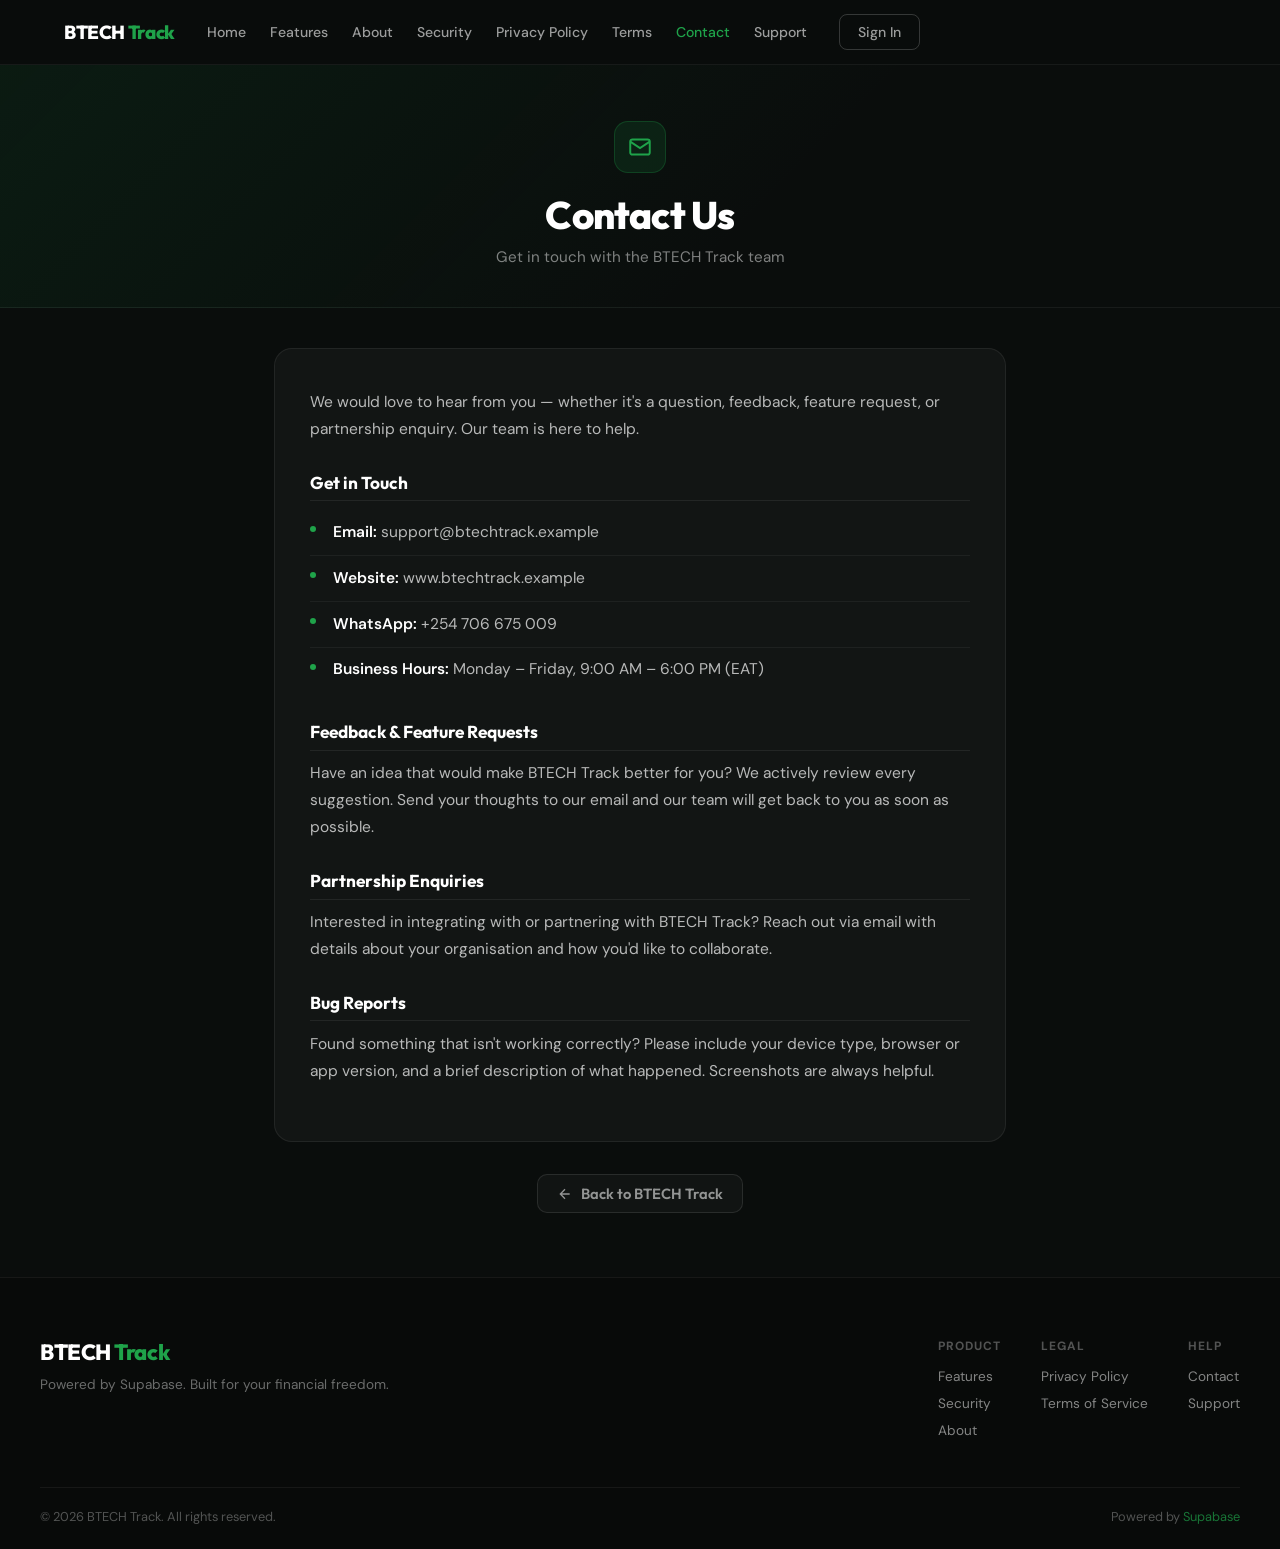
==== contact.html @ 87ce984b "Add files via upload" ====
<!DOCTYPE html>
<html lang="en">

<head>
    <meta charset="UTF-8">
    <meta name="viewport" content="width=device-width, initial-scale=1.0, viewport-fit=cover">
    <title>Contact Us — BTECH Track</title>
    <meta name="theme-color" content="#6C63FF">
    <link rel="icon" type="image/png"
        href="[data-uri]">
    <link
        href="https://fonts.googleapis.com/css2?family=Outfit:wght@300;400;500;600;700;800;900&family=DM+Mono:wght@400;500&family=DM+Sans:wght@300;400;500;600&display=swap"
        rel="stylesheet">
    <link rel="stylesheet" href="https://cdnjs.cloudflare.com/ajax/libs/font-awesome/6.5.1/css/all.min.css">
    <link rel="stylesheet" href="styles.css">
    <style>
        html,
        body {
            background: #0A0D0C !important;
            color: #fff;
            --bg: #0A0D0C;
            --bg-base: #0A0D0C;
            --surface: #111713;
            --surface-2: #161B18;
            --border: rgba(255, 255, 255, .08);
            --border-solid: rgba(255, 255, 255, .10);
            --text: #F0F4F2;
            --text-muted: rgba(255, 255, 255, .48);
            --text-subtle: rgba(255, 255, 255, .35);
        }

        .legal-page {
            min-height: 100vh;
            background: #0A0D0C;
            display: flex;
            flex-direction: column;
        }

        .lp-nav a.active {
            color: #1FA34A !important;
        }

        .legal-hero {
            background: linear-gradient(135deg, rgba(14, 122, 57, .13) 0%, rgba(10, 13, 12, 0) 60%);
            border-bottom: 1px solid rgba(255, 255, 255, .06);
            padding: 3.5rem 1.5rem 2.5rem;
            text-align: center;
        }

        .legal-hero-icon {
            width: 52px;
            height: 52px;
            background: rgba(31, 163, 74, .12);
            border: 1.5px solid rgba(31, 163, 74, .25);
            border-radius: 14px;
            display: flex;
            align-items: center;
            justify-content: center;
            margin: 0 auto 1.1rem;
            color: #1FA34A;
        }

        .legal-hero-icon svg {
            width: 26px;
            height: 26px;
        }

        .legal-hero h1 {
            font-family: 'Outfit', sans-serif;
            font-size: clamp(1.7rem, 4vw, 2.4rem);
            font-weight: 800;
            color: #fff;
            margin: 0 0 .5rem;
            letter-spacing: -.02em;
        }

        .legal-hero p {
            color: rgba(255, 255, 255, .48);
            font-family: 'DM Sans', sans-serif;
            font-size: .95rem;
            margin: 0;
        }

        .legal-body {
            flex: 1;
            max-width: 780px;
            margin: 0 auto;
            width: 100%;
            padding: 2.5rem 1.5rem 4rem;
        }

        .legal-card {
            background: rgba(255, 255, 255, .035);
            border: 1px solid rgba(255, 255, 255, .07);
            border-radius: 18px;
            padding: 2.5rem 2.2rem;
        }

        .legal-card p {
            font-family: 'DM Sans', sans-serif;
            font-size: .97rem;
            color: rgba(255, 255, 255, .7);
            line-height: 1.75;
            margin: 0 0 1rem;
        }

        .legal-card h3 {
            font-family: 'Outfit', sans-serif;
            font-size: 1.08rem;
            font-weight: 700;
            color: #fff;
            margin: 1.8rem 0 .6rem;
            padding-bottom: .45rem;
            border-bottom: 1px solid rgba(255, 255, 255, .07);
        }

        .legal-card h3:first-child {
            margin-top: 0;
        }

        .legal-card em {
            font-style: normal;
            color: rgba(255, 255, 255, .38);
            font-size: .88rem;
        }

        .legal-card ul.info-list {
            list-style: none;
            padding: 0;
            margin: 0 0 1rem;
        }

        .legal-card ul.info-list li {
            font-family: 'DM Sans', sans-serif;
            font-size: .97rem;
            color: rgba(255, 255, 255, .7);
            padding: .6rem 0 .6rem 1.4rem;
            border-bottom: 1px solid rgba(255, 255, 255, .05);
            position: relative;
            line-height: 1.65;
        }

        .legal-card ul.info-list li::before {
            content: '';
            position: absolute;
            left: 0;
            top: 1rem;
            width: 6px;
            height: 6px;
            background: #1FA34A;
            border-radius: 50%;
        }

        .legal-card ul.info-list li:last-child {
            border-bottom: none;
        }

        .legal-card strong {
            color: #fff;
            font-weight: 600;
        }

        .legal-back-bar {
            text-align: center;
            margin-top: 2rem;
        }

        .legal-back-btn {
            display: inline-flex;
            align-items: center;
            gap: .5rem;
            font-family: 'Outfit', sans-serif;
            font-weight: 600;
            font-size: .92rem;
            color: rgba(255, 255, 255, .55);
            text-decoration: none;
            border: 1px solid rgba(255, 255, 255, .10);
            border-radius: 10px;
            padding: .55rem 1.2rem;
            transition: all .2s;
            background: rgba(255, 255, 255, .03);
        }

        .legal-back-btn:hover {
            color: #fff;
            border-color: rgba(31, 163, 74, .4);
            background: rgba(31, 163, 74, .07);
        }

        .legal-back-btn svg {
            width: 16px;
            height: 16px;
        }

        .about-grid {
            display: grid;
            grid-template-columns: 1fr 1fr;
            gap: 1.2rem;
            margin-top: 1.5rem;
        }

        .about-stat {
            background: rgba(31, 163, 74, .07);
            border: 1px solid rgba(31, 163, 74, .18);
            border-radius: 12px;
            padding: 1.1rem 1.2rem;
        }

        .about-stat .num {
            font-family: 'Outfit', sans-serif;
            font-size: 1.6rem;
            font-weight: 800;
            color: #1FA34A;
        }

        .about-stat .lbl {
            font-family: 'DM Sans', sans-serif;
            font-size: .82rem;
            color: rgba(255, 255, 255, .5);
            margin-top: .2rem;
        }

        @media (max-width:600px) {
            .legal-card {
                padding: 1.6rem 1.1rem;
            }

            .legal-hero {
                padding: 2.5rem 1rem 1.8rem;
            }

            .about-grid {
                grid-template-columns: 1fr 1fr;
                gap: .8rem;
            }
        }
    </style>
</head>

<body class="legal-page" data-theme="dark">

    <nav class="lp-nav" id="lp-nav">
        <div class="lp-nav-inner">
            <a href="index.html" class="auth-text-logo lp-logo" style="text-decoration:none;">BTECH
                <span>Track</span></a>
            <div class="lp-nav-links" id="lp-nav-links">
                <a href="index.html">Home</a>
                <a href="index.html#lp-features">Features</a>
                <a href="about.html">About</a>
                <a href="security.html">Security</a>
                <a href="privacy-policy.html">Privacy Policy</a>
                <a href="terms.html">Terms</a>
                <a href="contact.html" class="active">Contact</a>
                <a href="support.html">Support</a>
                <a href="index.html" class="lp-btn-ghost"
                    style="text-decoration:none;display:inline-flex;align-items:center;margin-left:.5rem;">Sign In</a>
            </div>
            <button class="lp-hamburger" id="lp-hamburger" onclick="toggleLpMenu()" aria-label="Menu">
                <span></span><span></span><span></span>
            </button>
        </div>
        <div class="lp-mobile-menu" id="lp-mobile-menu">
            <a href="index.html" onclick="toggleLpMenu()">Home</a>
            <a href="index.html#lp-features" onclick="toggleLpMenu()">Features</a>
            <a href="about.html" onclick="toggleLpMenu()">About</a>
            <a href="security.html" onclick="toggleLpMenu()">Security</a>
            <a href="privacy-policy.html" onclick="toggleLpMenu()">Privacy Policy</a>
            <a href="terms.html" onclick="toggleLpMenu()">Terms</a>
            <a href="contact.html" class="active" onclick="toggleLpMenu()">Contact</a>
            <a href="support.html" onclick="toggleLpMenu()">Support</a>
            <div class="lp-mobile-menu-actions">
                <a href="index.html" class="lp-btn-green" style="text-decoration:none;text-align:center;">Sign In</a>
            </div>
        </div>
    </nav>

    <div class="legal-hero">
        <div class="legal-hero-icon"><svg viewBox="0 0 24 24" fill="none" stroke="currentColor" stroke-width="1.8">
                <rect x="3" y="5" width="18" height="14" rx="2" />
                <path d="M3 7l9 6 9-6" />
            </svg></div>
        <h1>Contact Us</h1>
        <p>Get in touch with the BTECH Track team</p>
    </div>

    <div class="legal-body">
        <div class="legal-card">
            <p>We would love to hear from you — whether it's a question, feedback, feature request, or partnership
                enquiry. Our team is here to help.</p>
            <h3>Get in Touch</h3>
            <ul class="info-list">
                <li><strong>Email:</strong> support@btechtrack.example</li>
                <li><strong>Website:</strong> www.btechtrack.example</li>
                <li><strong>WhatsApp:</strong> +254 706 675 009</li>
                <li><strong>Business Hours:</strong> Monday – Friday, 9:00 AM – 6:00 PM (EAT)</li>
            </ul>
            <h3>Feedback & Feature Requests</h3>
            <p>Have an idea that would make BTECH Track better for you? We actively review every suggestion. Send your
                thoughts to our email and our team will get back to you as soon as possible.</p>
            <h3>Partnership Enquiries</h3>
            <p>Interested in integrating with or partnering with BTECH Track? Reach out via email with details about
                your organisation and how you'd like to collaborate.</p>
            <h3>Bug Reports</h3>
            <p>Found something that isn't working correctly? Please include your device type, browser or app version,
                and a brief description of what happened. Screenshots are always helpful.</p>
        </div>
        <div class="legal-back-bar">
            <a href="index.html" class="legal-back-btn">
                <svg viewBox="0 0 24 24" fill="none" stroke="currentColor" stroke-width="2">
                    <path d="M19 12H5M12 19l-7-7 7-7" />
                </svg>
                Back to BTECH Track
            </a>
        </div>
    </div>

    <footer class="lp-footer">
        <div class="lp-footer-inner">
            <div class="lp-footer-brand">
                <span class="auth-text-logo">BTECH <span>Track</span></span>
                <p>Powered by Supabase. Built for your financial freedom.</p>
            </div>
            <div class="lp-footer-cols">
                <div class="lp-footer-col">
                    <div class="lp-footer-col-title">Product</div>
                    <a href="index.html#lp-features">Features</a>
                    <a href="security.html">Security</a>
                    <a href="about.html">About</a>
                </div>
                <div class="lp-footer-col">
                    <div class="lp-footer-col-title">Legal</div>
                    <a href="privacy-policy.html">Privacy Policy</a>
                    <a href="terms.html">Terms of Service</a>
                </div>
                <div class="lp-footer-col">
                    <div class="lp-footer-col-title">Help</div>
                    <a href="contact.html">Contact</a>
                    <a href="support.html">Support</a>
                </div>
            </div>
        </div>
        <div class="lp-footer-bottom">
            <span>&copy; 2026 BTECH Track. All rights reserved.</span>
            <span>Powered by <a href="https://supabase.com" target="_blank">Supabase</a></span>
        </div>
    </footer>

    <div id="lp-mini-modal"
        style="display:none;position:fixed;inset:0;z-index:9999;background:rgba(0,0,0,.7);backdrop-filter:blur(6px);align-items:center;justify-content:center;">
        <div
            style="background:#111713;border:1px solid rgba(255,255,255,.10);border-radius:18px;max-width:480px;width:90%;padding:2rem 1.8rem;position:relative;">
            <button onclick="closeMiniModal()"
                style="position:absolute;top:.9rem;right:.9rem;background:none;border:none;color:rgba(255,255,255,.5);cursor:pointer;font-size:1.4rem;"
                aria-label="Close">&times;</button>
            <h2 id="mm-title"
                style="font-family:Outfit,sans-serif;color:#fff;font-size:1.3rem;font-weight:700;margin:0 0 1rem;"></h2>
            <div id="mm-body"
                style="font-family:'DM Sans',sans-serif;color:rgba(255,255,255,.68);font-size:.95rem;line-height:1.7;">
            </div>
        </div>
    </div>
    <script>

        var MODAL_DATA = {
            contact: {
                title: "Contact Us",
                body: "<p>We would love to hear from you.</p><ul style='list-style:none;padding:0;margin:.5rem 0 0;'><li style='padding:.45rem 0;border-bottom:1px solid rgba(255,255,255,.06)'><strong style='color:#fff'>Email:</strong> support@btechtrack.example</li><li style='padding:.45rem 0;border-bottom:1px solid rgba(255,255,255,.06)'><strong style='color:#fff'>Website:</strong> www.btechtrack.example</li><li style='padding:.45rem 0'><strong style='color:#fff'>Hours:</strong> Mon – Fri, 9 AM – 6 PM (EAT)</li></ul>"
            },
            support: {
                title: "Support",
                body: "<p>Find answers below or email us for further help.</p><ul style='list-style:none;padding:0;margin:.5rem 0 0;'><li style='padding:.5rem 0;border-bottom:1px solid rgba(255,255,255,.06)'><strong style='color:#fff'>Password reset:</strong> Use “Forgot password?” on the sign-in screen.</li><li style='padding:.5rem 0;border-bottom:1px solid rgba(255,255,255,.06)'><strong style='color:#fff'>Sign-in issues:</strong> Check your email or try Google / Facebook / Apple.</li><li style='padding:.5rem 0;border-bottom:1px solid rgba(255,255,255,.06)'><strong style='color:#fff'>Sync issues:</strong> Ensure you have an internet connection.</li><li style='padding:.5rem 0'><strong style='color:#fff'>Bug reports &amp; features:</strong> Email us with device and browser details.</li></ul>"
            }
        };
        function openMiniModal(key) {
            var d = MODAL_DATA[key]; if (!d) return;
            document.getElementById("mm-title").textContent = d.title;
            document.getElementById("mm-body").innerHTML = d.body;
            var m = document.getElementById("lp-mini-modal");
            m.style.display = "flex";
            document.body.style.overflow = "hidden";
        }
        function closeMiniModal() {
            document.getElementById("lp-mini-modal").style.display = "none";
            document.body.style.overflow = "";
        }
        function openContactModal() { openMiniModal("contact"); }
        function openSupportModal() { openMiniModal("support"); }
        document.getElementById("lp-mini-modal").addEventListener("click", function (e) {
            if (e.target === this) closeMiniModal();
        });
        const nav = document.getElementById("lp-nav");
        if (nav) window.addEventListener("scroll", function () {
            nav.classList.toggle("scrolled", window.scrollY > 20);
        });
        function toggleLpMenu() {
            document.getElementById("lp-mobile-menu").classList.toggle("open");
            document.getElementById("lp-hamburger").classList.toggle("open");
        }
    </script>
</body>

</html>
---- styles.css ----
/* ══════════════════════════════════════════════════════════
       DESIGN TOKENS — BTECH Track Premium Fintech
    ══════════════════════════════════════════════════════════ */
:root {
  /* Brand */
  --primary: #6C63FF;
  --primary-dark: #4F46E5;
  --primary-light: #8B85FF;
  --accent-cyan: #06B6D4;
  --accent-green: #10B981;
  --accent-amber: #F59E0B;
  --accent-red: #EF4444;
  /* Semantic */
  --success: #10B981;
  --success-light: #D1FAE5;
  --danger: #EF4444;
  --danger-light: #FEE2E2;
  --warning: #F59E0B;
  --warning-light: #FEF3C7;
  --info: #06B6D4;
  --info-light: #CFFAFE;
  /* Surfaces */
  --bg: #F0F3FF;
  --surface: #FFFFFF;
  --surface-2: #F8FAFF;
  --border: rgba(108, 99, 255, .12);
  --border-solid: #E4E6F0;
  /* Text */
  --text: #0F172A;
  --text-muted: #64748B;
  --text-subtle: #94A3B8;
  /* Old compat vars */
  --navy: #1E293B;
  --blue: #6C63FF;
  --blue-light: #8B85FF;
  --blue-pale: #EEF0FF;
  --green-dark: #059669;
  --green-mid: #10B981;
  --green-light: #34D399;
  --maroon: #8B1A1A;
  --maroon-light: #A52020;
  --amber: #F59E0B;
  --amber-light: #FEF3C7;
  --gray-50: #F8FAFF;
  --gray-100: #EEF0F8;
  --gray-200: #E4E6F0;
  --gray-300: #CBD5E1;
  --gray-400: #94A3B8;
  --gray-500: #64748B;
  --gray-600: #475569;
  --gray-700: #334155;
  /* Radius */
  --r-sm: 8px;
  --r: 12px;
  --r-md: 16px;
  --r-lg: 20px;
  --r-xl: 24px;
  /* Legacy */
  --radius: 12px;
  --radius-lg: 16px;
  --radius-xl: 20px;
  /* Shadow */
  --shadow: 0 1px 3px rgba(108, 99, 255, .06), 0 4px 16px rgba(108, 99, 255, .06);
  --shadow-md: 0 4px 24px rgba(108, 99, 255, .1), 0 1px 4px rgba(108, 99, 255, .06);
  --shadow-lg: 0 12px 48px rgba(108, 99, 255, .14), 0 4px 12px rgba(108, 99, 255, .08);
  /* Sidebar */
  --sidebar-w: 240px;
  --sidebar-collapsed: 64px;
  --topbar-h: 60px;
}

[data-theme="dark"],
body[data-theme="dark"],
html[data-theme="dark"] body {
  --primary: #8B85FF;
  --primary-dark: #6C63FF;
  --primary-light: #A8A3FF;
  --bg: #080E1C;
  --surface: #0F1729;
  --surface-2: #111827;
  --border: rgba(139, 133, 255, .12);
  --border-solid: #1E293B;
  --text: #F1F5F9;
  --text-muted: #94A3B8;
  --text-subtle: #64748B;
  --navy: #E2E8F0;
  --blue-pale: #1A1F3D;
  --success-light: #052E16;
  --danger-light: #1C0A0A;
  --warning-light: #1C1000;
  --info-light: #0C1F2E;
  --gray-50: #0F1729;
  --gray-100: #1E293B;
  --gray-200: #1E293B;
  --shadow: 0 1px 3px rgba(0, 0, 0, .4), 0 4px 16px rgba(0, 0, 0, .3);
  --shadow-md: 0 4px 24px rgba(0, 0, 0, .4), 0 1px 4px rgba(0, 0, 0, .3);
  --shadow-lg: 0 12px 48px rgba(0, 0, 0, .5), 0 4px 12px rgba(0, 0, 0, .4);
}

/* ══════════════════════════════════════════════════════════
       RESET & BASE
    ══════════════════════════════════════════════════════════ */
*,
*::before,
*::after {
  margin: 0;
  padding: 0;
  box-sizing: border-box
}

html {
  scroll-behavior: smooth
}

body {
  font-family: 'DM Sans', sans-serif;
  background: var(--bg);
  color: var(--text);
  min-height: 100vh;
  transition: background .25s, color .25s;
  overflow-x: hidden;
  -webkit-font-smoothing: antialiased;
}

/* ══════════════════════════════════════════════════════════
       AUTH SCREEN — MINIMAL PREMIUM FINTECH REDESIGN
    ══════════════════════════════════════════════════════════ */

:root {
  --auth-bg: #0A0D0C;
  --auth-bg-2: #0E1210;
  --auth-border: rgba(255, 255, 255, .08);
  --auth-border-soft: rgba(255, 255, 255, .06);
  --auth-text: #F5F7F6;
  --auth-text-muted: #9CA3AF;
  --auth-text-subtle: #6B7280;
  --auth-green: #1FA34A;
  --auth-green-deep: #0E7A39;
  --auth-green-soft: rgba(31, 163, 74, .08);
}

/* ── Text logo ── */
.auth-text-logo {
  font-family: 'Outfit', sans-serif;
  font-size: 22px;
  font-weight: 800;
  letter-spacing: -.02em;
  color: #fff;
}

.auth-text-logo span {
  color: var(--auth-green);
}

/* ── Top navigation ── */
.auth-topnav {
  position: sticky;
  top: 0;
  left: 0;
  right: 0;
  display: flex;
  align-items: center;
  justify-content: space-between;
  padding: 22px 56px;
  z-index: 50;
  background: rgba(10, 13, 12, .78);
  backdrop-filter: blur(10px);
  -webkit-backdrop-filter: blur(10px);
  border-bottom: 1px solid var(--auth-border-soft);
}

.auth-topnav-links {
  display: flex;
  gap: 36px;
}

.auth-topnav-links a {
  font-size: 14px;
  font-weight: 500;
  color: var(--auth-text-muted);
  text-decoration: none;
  transition: color .2s;
}

.auth-topnav-links a:hover {
  color: var(--auth-text);
}

/* ── Desktop Auth Screen ── */
#auth-screen {
  display: flex;
  flex-direction: column;
  min-height: 100vh;
  background: var(--auth-bg);
  position: relative;
}

.auth-screen-body {
  display: flex;
  flex: 1;
  position: relative;
}

#auth-screen::before {
  content: '';
  position: absolute;
  inset: 0;
  background: radial-gradient(ellipse 700px 500px at 12% 50%, rgba(31, 163, 74, .07) 0%, transparent 60%);
  pointer-events: none;
}

/* ── Auth Left Panel ── */
.auth-left {
  flex: 1;
  display: flex;
  flex-direction: column;
  justify-content: center;
  padding: 56px 64px 60px;
  position: relative;
  z-index: 1;
  max-width: 680px;
}

.auth-headline {
  font-family: 'Outfit', sans-serif;
  font-size: 44px;
  font-weight: 800;
  color: #fff;
  line-height: 1.18;
  letter-spacing: -.025em;
  margin-bottom: 18px;
  animation: authCardIn .6s cubic-bezier(.2, .8, .2, 1);
}

.auth-headline .highlight {
  color: var(--auth-green);
}

.auth-sub {
  font-size: 15.5px;
  color: var(--auth-text-muted);
  line-height: 1.75;
  max-width: 440px;
  margin-bottom: 36px;
  animation: authCardIn .6s cubic-bezier(.2, .8, .2, 1) .05s both;
}

/* Feature cards grid */
.auth-feature-cards {
  display: grid;
  grid-template-columns: repeat(3, 1fr);
  gap: 10px;
  max-width: 520px;
  margin-bottom: 36px;
  animation: authCardIn .6s cubic-bezier(.2, .8, .2, 1) .1s both;
}

.auth-fc {
  background: transparent;
  border: 1px solid var(--auth-border-soft);
  border-radius: 14px;
  padding: 16px 14px;
  transition: border-color .2s, background .2s;
}

.auth-fc:hover {
  border-color: rgba(31, 163, 74, .25);
  background: var(--auth-green-soft);
}

.auth-fc-icon {
  width: 28px;
  height: 28px;
  margin-bottom: 10px;
  color: var(--auth-green);
}

.auth-fc-icon svg {
  width: 100%;
  height: 100%;
}

.auth-fc-label {
  font-size: 12.5px;
  font-weight: 600;
  color: rgba(255, 255, 255, .75);
  line-height: 1.3;
}

/* Simple line chart */
.auth-graph-wrap {
  max-width: 460px;
  border-top: 1px solid var(--auth-border-soft);
  padding-top: 22px;
}

.auth-graph-label {
  font-size: 11px;
  font-weight: 600;
  color: var(--auth-text-subtle);
  letter-spacing: .07em;
  text-transform: uppercase;
  margin-bottom: 10px;
}

.auth-graph-svg {
  width: 100%;
  overflow: visible;
}

.auth-graph-line {
  fill: none;
  stroke: var(--auth-green);
  stroke-width: 2;
  stroke-linecap: round;
  stroke-linejoin: round;
  stroke-dasharray: 600;
  stroke-dashoffset: 600;
  animation: drawLine 1.8s cubic-bezier(.4, 0, .2, 1) .3s forwards;
}

.auth-graph-dot {
  opacity: 0;
  animation: fadeInDot .4s ease 1.9s forwards;
}

@keyframes drawLine {
  to {
    stroke-dashoffset: 0;
  }
}

@keyframes fadeInDot {
  to {
    opacity: 1;
  }
}

/* Footer */
.auth-left-footer {
  display: flex;
  align-items: center;
  justify-content: space-between;
  font-size: 12.5px;
  color: var(--auth-text-subtle);
  margin-top: 28px;
  padding-top: 20px;
  border-top: 1px solid var(--auth-border-soft);
}

.auth-left-footer-links {
  display: flex;
  gap: 22px;
}

.auth-left-footer-links a {
  color: var(--auth-text-subtle);
  text-decoration: none;
  transition: color .2s;
}

.auth-left-footer-links a:hover {
  color: var(--auth-text-muted);
}

/* ── Auth Right Panel ── */
.auth-right {
  width: 460px;
  display: flex;
  align-items: center;
  justify-content: center;
  padding: 32px 44px;
  position: relative;
  z-index: 1;
  background: var(--auth-bg-2);
  border-left: 1px solid var(--auth-border-soft);
}

.auth-card {
  width: 100%;
  background: rgba(255, 255, 255, .025);
  border: 1px solid var(--auth-border-soft);
  border-radius: 24px;
  padding: 36px;
  box-shadow: 0 24px 60px rgba(0, 0, 0, .35);
  animation: authCardIn .5s cubic-bezier(.2, .8, .2, 1);
}

@keyframes authCardIn {
  from {
    opacity: 0;
    transform: translateY(12px);
  }

  to {
    opacity: 1;
    transform: translateY(0);
  }
}

.btn-primary {
  width: 100%;
  padding: 14px;
  background: var(--auth-green);
  color: #fff;
  border: none;
  border-radius: 13px;
  font-size: 15px;
  font-weight: 700;
  cursor: pointer;
  font-family: 'Outfit', sans-serif;
  letter-spacing: .01em;
  transition: filter .2s, transform .15s, box-shadow .2s;
  box-shadow: 0 8px 22px rgba(31, 163, 74, .28);
}

.btn-primary:hover {
  filter: brightness(1.08);
  box-shadow: 0 10px 26px rgba(31, 163, 74, .38);
}

.btn-primary:active {
  transform: scale(.99);
}

.btn-primary:disabled {
  opacity: .6;
  cursor: not-allowed;
  transform: none;
}

.auth-card-title {
  font-family: 'Outfit', sans-serif;
  font-size: 25px;
  font-weight: 700;
  color: #fff;
  margin-bottom: 5px;
  letter-spacing: -.01em;
}

.auth-card-sub {
  font-size: 14px;
  color: var(--auth-text-muted);
  margin-bottom: 26px;
}

.auth-tabs {
  display: flex;
  gap: 4px;
  background: rgba(255, 255, 255, .04);
  border: 1px solid var(--auth-border-soft);
  border-radius: 12px;
  padding: 4px;
  margin-bottom: 24px;
}

.auth-tab {
  flex: 1;
  padding: 9px;
  border: none;
  border-radius: 9px;
  font-size: 13.5px;
  font-weight: 600;
  cursor: pointer;
  background: transparent;
  color: var(--auth-text-muted);
  font-family: 'DM Sans', sans-serif;
  transition: all .2s;
}

.auth-tab.active {
  background: var(--auth-green);
  color: #fff;
}

.auth-panel {
  display: none;
}

.auth-panel.show {
  display: block;
}

.form-group {
  margin-bottom: 15px;
  position: relative;
}

.form-group label {
  display: block;
  font-size: 12px;
  font-weight: 600;
  color: var(--auth-text-muted);
  margin-bottom: 7px;
  text-transform: uppercase;
  letter-spacing: .06em;
}

.form-group input,
.form-group select {
  width: 100%;
  padding: 12px 16px;
  background: rgba(255, 255, 255, .03);
  border: 1.5px solid var(--auth-border);
  border-radius: 12px;
  font-size: 14px;
  color: #fff;
  font-family: 'DM Sans', sans-serif;
  transition: border-color .2s, background .2s, box-shadow .2s;
  outline: none;
  box-sizing: border-box;
}

.form-group input::placeholder {
  color: var(--auth-text-subtle);
}

.form-group input:focus,
.form-group select:focus {
  border-color: var(--auth-green);
  background: rgba(31, 163, 74, .05);
  box-shadow: 0 0 0 3px rgba(31, 163, 74, .1);
}

.form-group select option {
  background: #10140F;
  color: #fff;
}

/* Password toggle */
.form-group .pw-wrap {
  position: relative;
}

.form-group .pw-wrap input {
  padding-right: 44px;
}

.pw-toggle {
  position: absolute;
  right: 14px;
  top: 50%;
  transform: translateY(-50%);
  background: none;
  border: none;
  color: var(--auth-text-subtle);
  cursor: pointer;
  font-size: 16px;
  transition: color .2s;
  padding: 0;
  display: flex;
  align-items: center;
  width: 19px;
  height: 19px;
}

.pw-toggle svg {
  width: 100%;
  height: 100%;
}

.pw-toggle:hover {
  color: var(--auth-text-muted);
}

/* Remember me / forgot row */
.auth-row {
  display: flex;
  align-items: center;
  justify-content: space-between;
  margin-bottom: 20px;
  margin-top: -2px;
}

.auth-remember {
  display: flex;
  align-items: center;
  gap: 7px;
  font-size: 13px;
  color: var(--auth-text-muted);
  cursor: pointer;
}

.auth-remember input[type="checkbox"] {
  width: 16px;
  height: 16px;
  accent-color: var(--auth-green);
  cursor: pointer;
}

.auth-forgot {
  font-size: 13px;
  color: var(--auth-green);
  cursor: pointer;
  font-weight: 500;
  transition: opacity .2s;
  background: none;
  border: none;
  padding: 0;
  font-family: inherit;
}

.auth-forgot:hover {
  opacity: .8;
}

/* OAuth divider */
.auth-divider {
  text-align: center;
  color: var(--auth-text-subtle);
  font-size: 11.5px;
  font-weight: 600;
  letter-spacing: .06em;
  margin: 20px 0;
  position: relative;
}

.auth-divider::before,
.auth-divider::after {
  content: '';
  position: absolute;
  top: 50%;
  width: 38%;
  height: 1px;
  background: var(--auth-border-soft);
}

.auth-divider::before {
  left: 0;
}

.auth-divider::after {
  right: 0;
}

/* OAuth buttons */
.auth-oauth-row {
  display: flex;
  gap: 10px;
  margin-bottom: 6px;
}

.auth-oauth-btn {
  flex: 1;
  display: flex;
  align-items: center;
  justify-content: center;
  gap: 7px;
  padding: 11px 8px;
  background: rgba(255, 255, 255, .03);
  border: 1.5px solid var(--auth-border);
  border-radius: 12px;
  font-size: 13px;
  font-weight: 600;
  color: rgba(255, 255, 255, .8);
  cursor: pointer;
  font-family: 'DM Sans', sans-serif;
  transition: border-color .2s, background .2s;
}

.auth-oauth-btn:hover {
  background: rgba(255, 255, 255, .06);
  border-color: rgba(255, 255, 255, .16);
}

.auth-oauth-btn svg {
  width: 18px;
  height: 18px;
  flex-shrink: 0;
}

/* Trust badges */
.auth-trust {
  display: flex;
  align-items: center;
  justify-content: center;
  gap: 16px;
  margin-top: 22px;
  padding-top: 20px;
  border-top: 1px solid var(--auth-border-soft);
}

.auth-trust-item {
  display: flex;
  align-items: center;
  gap: 5px;
  font-size: 11px;
  color: var(--auth-text-subtle);
  font-weight: 500;
}

.auth-trust-item svg {
  width: 13px;
  height: 13px;
}

.auth-switch {
  text-align: center;
  margin-top: 18px;
  font-size: 13.5px;
  color: var(--auth-text-muted);
}

.auth-switch a {
  color: var(--auth-green);
  cursor: pointer;
  font-weight: 600;
  text-decoration: none;
}

.auth-switch a:hover {
  opacity: .85;
}

@media (max-width: 1024px) {

  .auth-left,
  .auth-topnav {
    display: none;
  }

  .auth-right {
    width: 100%;
    border-left: none;
    padding: 24px 20px;
  }

  .auth-card {
    max-width: 440px;
    margin: 0 auto;
  }
}

/* ── Dashboard preview card ── */
.auth-dash-preview {
  max-width: 460px;
  border: 1px solid var(--auth-border-soft);
  border-radius: 16px;
  padding: 18px 20px 16px;
  background: rgba(255, 255, 255, .015);
  animation: authCardIn .6s cubic-bezier(.2, .8, .2, 1) .15s both;
  transition: border-color .25s ease;
}

.auth-dash-preview:hover {
  border-color: rgba(31, 163, 74, .2);
}

.auth-dash-head {
  display: flex;
  align-items: center;
  justify-content: space-between;
  margin-bottom: 14px;
}

.auth-dash-label {
  font-size: 11px;
  font-weight: 600;
  color: var(--auth-text-subtle);
  letter-spacing: .07em;
  text-transform: uppercase;
}

.auth-dash-live {
  display: flex;
  align-items: center;
  gap: 5px;
  font-size: 11px;
  font-weight: 600;
  color: var(--auth-green);
}

.auth-dash-live-dot {
  width: 6px;
  height: 6px;
  border-radius: 50%;
  background: var(--auth-green);
  animation: dashPulse 1.8s ease infinite;
}

@keyframes dashPulse {

  0%,
  100% {
    opacity: 1;
  }

  50% {
    opacity: .35;
  }
}

.auth-dash-stats {
  display: grid;
  grid-template-columns: repeat(3, 1fr);
  gap: 8px;
  margin-bottom: 16px;
}

.auth-dash-stat {
  display: flex;
  flex-direction: column;
  gap: 4px;
  padding: 10px 12px;
  background: rgba(255, 255, 255, .025);
  border: 1px solid var(--auth-border-soft);
  border-radius: 10px;
}

.auth-dash-stat-label {
  font-size: 10.5px;
  color: var(--auth-text-subtle);
  font-weight: 500;
}

.auth-dash-stat-value {
  font-family: 'Inter', sans-serif;
  font-variant-numeric: tabular-nums;
  font-feature-settings: 'tnum' 1, 'zero' 0;
  font-size: 13px;
  font-weight: 500;
  color: #fff;
}

.auth-dash-stat-value.up {
  color: #4ade80;
}

.auth-dash-stat-value.down {
  color: #f87171;
}

.auth-dash-row {
  display: grid;
  grid-template-columns: 1fr 1fr;
  gap: 14px;
  margin-bottom: 16px;
}

.auth-dash-progress-top {
  display: flex;
  justify-content: space-between;
  font-size: 11.5px;
  color: var(--auth-text-muted);
  margin-bottom: 6px;
}

.auth-dash-bar {
  height: 6px;
  border-radius: 4px;
  background: rgba(255, 255, 255, .06);
  overflow: hidden;
}

.auth-dash-bar-fill {
  height: 100%;
  border-radius: 4px;
  background: var(--auth-green);
}

.auth-dash-bar-fill.alt {
  background: #3B82F6;
}

.auth-dash-preview .auth-graph-wrap {
  border-top: 1px solid var(--auth-border-soft);
  padding-top: 12px;
  max-width: none;
}

/* ── Info pages modal ── */
.info-modal-overlay {
  position: fixed;
  inset: 0;
  z-index: 9500;
  background: rgba(0, 0, 0, .6);
  display: none;
  align-items: center;
  justify-content: center;
  padding: 24px;
  opacity: 0;
  transition: opacity .2s ease;
}

.info-modal-overlay.show {
  display: flex;
  opacity: 1;
}

.info-modal {
  width: 100%;
  max-width: 640px;
  max-height: 82vh;
  background: var(--auth-bg-2);
  border: 1px solid var(--auth-border);
  border-radius: 20px;
  display: flex;
  flex-direction: column;
  overflow: hidden;
  transform: translateY(10px);
  transition: transform .25s ease;
}

.info-modal-overlay.show .info-modal {
  transform: translateY(0);
}

.info-modal-head {
  display: flex;
  align-items: center;
  justify-content: space-between;
  padding: 20px 24px;
  border-bottom: 1px solid var(--auth-border-soft);
  flex-shrink: 0;
}

.info-modal-close {
  width: 32px;
  height: 32px;
  border-radius: 9px;
  background: rgba(255, 255, 255, .04);
  border: 1px solid var(--auth-border-soft);
  color: var(--auth-text-muted);
  display: flex;
  align-items: center;
  justify-content: center;
  cursor: pointer;
  transition: background .2s, color .2s;
}

.info-modal-close svg {
  width: 16px;
  height: 16px;
}

.info-modal-close:hover {
  background: rgba(255, 255, 255, .08);
  color: #fff;
}

.info-modal-body {
  padding: 24px 28px 32px;
  overflow-y: auto;
}

.info-modal-title {
  font-family: 'Outfit', sans-serif;
  font-size: 24px;
  font-weight: 800;
  color: #fff;
  margin-bottom: 16px;
}

.info-modal-content {
  font-size: 14.5px;
  line-height: 1.75;
  color: var(--auth-text-muted);
}

.info-modal-content h3 {
  font-family: 'Outfit', sans-serif;
  font-size: 16px;
  font-weight: 700;
  color: #fff;
  margin: 20px 0 8px;
}

.info-modal-content h3:first-child {
  margin-top: 0;
}

.info-modal-content p {
  margin-bottom: 12px;
}

.info-modal-content .info-list {
  list-style: none;
  display: flex;
  flex-direction: column;
  gap: 10px;
  margin-bottom: 12px;
}

.info-modal-content .info-list li {
  padding-left: 18px;
  position: relative;
}

.info-modal-content .info-list li::before {
  content: '';
  position: absolute;
  left: 0;
  top: 8px;
  width: 5px;
  height: 5px;
  border-radius: 50%;
  background: var(--auth-green);
}

.info-modal-content strong {
  color: #fff;
  font-weight: 600;
}

@media (max-width: 600px) {
  .info-modal {
    max-height: 88vh;
    border-radius: 16px;
  }

  .info-modal-body {
    padding: 20px 20px 28px;
  }

  .info-modal-title {
    font-size: 21px;
  }
}

/* ── Splash screen (mobile) ── */
#splash-screen {
  display: none;
  position: fixed;
  inset: 0;
  z-index: 9999;
  background: var(--auth-bg);
  align-items: center;
  justify-content: center;
  transition: opacity .4s ease;
  overflow: hidden;
}

#splash-screen.splash-exit {
  opacity: 0;
}

@media (max-width: 1024px) {
  #splash-screen {
    display: flex;
  }
}

.splash-glow {
  position: absolute;
  width: 420px;
  height: 420px;
  border-radius: 50%;
  background: radial-gradient(circle, rgba(31, 163, 74, .14) 0%, transparent 68%);
  pointer-events: none;
}

.splash-logo-wrap {
  display: flex;
  flex-direction: column;
  align-items: center;
  gap: 22px;
  position: relative;
  z-index: 1;
}

.splash-mark {
  width: 48px;
  height: 48px;
  animation: splashFade .5s ease;
}

.splash-mark svg {
  width: 100%;
  height: 100%;
}

.splash-logo {
  font-size: 26px;
  animation: splashFade .6s ease .08s both;
}

@keyframes splashFade {
  from {
    opacity: 0;
    transform: translateY(8px);
  }

  to {
    opacity: 1;
    transform: translateY(0);
  }
}

.splash-ring {
  width: 32px;
  height: 32px;
  margin-top: 6px;
  animation: splashFade .6s ease .16s both;
}

.splash-ring svg {
  width: 100%;
  height: 100%;
  transform: rotate(-90deg);
}

.splash-ring-arc {
  stroke-dasharray: 163;
  stroke-dashoffset: 163;
  animation: splashRing 1.8s ease-in-out infinite;
}

@keyframes splashRing {
  0% {
    stroke-dashoffset: 163;
  }

  50% {
    stroke-dashoffset: 40;
  }

  100% {
    stroke-dashoffset: 163;
  }
}

/* ══════════════════════════════════════════════════════════
       MOBILE ONBOARDING — MINIMAL PREMIUM
    ══════════════════════════════════════════════════════════ */

#mobile-onboarding {
  display: none;
  position: fixed;
  inset: 0;
  z-index: 9000;
  background: var(--auth-bg);
  overflow: hidden;
}

.mob-slide {
  position: absolute;
  inset: 0;
  display: flex;
  flex-direction: column;
  opacity: 0;
  transform: translateX(40px);
  transition: opacity .4s ease, transform .4s ease;
  overflow-y: auto;
}

.mob-slide.active {
  opacity: 1;
  transform: translateX(0);
}

.mob-topbar {
  padding: 32px 28px 0;
  flex-shrink: 0;
}

.mob-hero {
  flex-shrink: 0;
  display: flex;
  align-items: center;
  justify-content: center;
  padding: 28px 28px 8px;
  min-height: 38vh;
  position: relative;
}

.mob-illustration {
  width: 220px;
  height: 190px;
  animation: illoIn .55s cubic-bezier(.2, .8, .2, 1) .05s both;
}

.mob-illustration svg {
  width: 100%;
  height: 100%;
}

@keyframes illoIn {
  from {
    opacity: 0;
    transform: scale(.92) translateY(6px);
  }

  to {
    opacity: 1;
    transform: scale(1) translateY(0);
  }
}

.mob-body {
  flex: 1;
  padding: 12px 28px 36px;
  display: flex;
  flex-direction: column;
}

.mob-title {
  font-family: 'Outfit', sans-serif;
  font-size: 32px;
  font-weight: 800;
  color: #fff;
  line-height: 1.2;
  letter-spacing: -.02em;
  margin-bottom: 14px;
  animation: bodyIn .5s ease .1s both;
}

.mob-title span {
  color: var(--auth-green);
}

.mob-desc {
  font-size: 16px;
  color: var(--auth-text-muted);
  line-height: 1.65;
  margin-bottom: 30px;
  animation: bodyIn .5s ease .16s both;
}

@keyframes bodyIn {
  from {
    opacity: 0;
    transform: translateY(10px);
  }

  to {
    opacity: 1;
    transform: translateY(0);
  }
}

.mob-list {
  display: flex;
  flex-direction: column;
  gap: 4px;
  margin-bottom: 30px;
  animation: bodyIn .5s ease .16s both;
}

.mob-list-row {
  display: flex;
  align-items: center;
  gap: 16px;
  padding: 14px 0;
  border-bottom: 1px solid var(--auth-border-soft);
  transition: padding-left .2s ease;
}

.mob-list-row:last-child {
  border-bottom: none;
}

.mob-list-icon {
  width: 42px;
  height: 42px;
  background: var(--auth-green-soft);
  border: 1px solid rgba(31, 163, 74, .18);
  border-radius: 12px;
  display: flex;
  align-items: center;
  justify-content: center;
  color: var(--auth-green);
  flex-shrink: 0;
  transition: transform .2s ease;
}

.mob-list-icon svg {
  width: 20px;
  height: 20px;
}

.mob-list-text {
  font-size: 16px;
  font-weight: 600;
  color: #fff;
}

.mob-cta-btn {
  width: 100%;
  padding: 17px;
  background: var(--auth-green);
  color: #fff;
  border: none;
  border-radius: 16px;
  font-size: 16px;
  font-weight: 700;
  cursor: pointer;
  font-family: 'Outfit', sans-serif;
  letter-spacing: .01em;
  transition: filter .2s, transform .15s;
  margin-top: auto;
}

.mob-cta-btn:hover {
  filter: brightness(1.08);
}

.mob-cta-btn:active {
  transform: scale(.985);
}

.mob-dots {
  display: flex;
  gap: 8px;
  justify-content: center;
  margin: 22px 0 0;
}

.mob-dot {
  width: 8px;
  height: 8px;
  border-radius: 50%;
  background: rgba(255, 255, 255, .18);
  transition: all .3s;
}

.mob-dot.active {
  width: 26px;
  border-radius: 4px;
  background: var(--auth-green);
}

/* Mobile auth card */
.mob-auth-screen {
  position: fixed;
  inset: 0;
  z-index: 8500;
  background: var(--auth-bg);
  overflow-y: auto;
  display: none;
}

.mob-auth-screen.active {
  display: block;
}

.mob-auth-top {
  padding: 36px 24px 8px;
}

.mob-auth-body {
  padding: 28px 24px 40px;
}

.mob-auth-title {
  font-family: 'Outfit', sans-serif;
  font-size: 28px;
  font-weight: 800;
  color: #fff;
  margin-bottom: 6px;
}

.mob-auth-sub {
  font-size: 15px;
  color: var(--auth-text-muted);
  margin-bottom: 28px;
}

/* Larger mobile form fields */
@media (max-width: 1024px) {
  .mob-auth-screen .form-group label {
    font-size: 13px;
  }

  .mob-auth-screen .form-group input,
  .mob-auth-screen .form-group select {
    padding: 15px 16px;
    font-size: 16px;
    border-radius: 14px;
  }

  .mob-auth-screen .btn-primary {
    padding: 17px;
    font-size: 16px;
    border-radius: 16px;
  }

  .mob-auth-screen .auth-oauth-btn {
    padding: 14px 8px;
    border-radius: 14px;
    font-size: 14px;
  }

  .mob-auth-screen .auth-tabs {
    padding: 5px;
    border-radius: 14px;
  }

  .mob-auth-screen .auth-tab {
    padding: 12px;
    border-radius: 11px;
    font-size: 14.5px;
  }

  .mob-auth-screen .auth-switch {
    font-size: 15px;
    margin-top: 24px;
  }

  .mob-auth-screen .auth-row {
    margin-bottom: 24px;
  }

  .mob-auth-screen .auth-remember {
    font-size: 14px;
  }

  .mob-auth-screen .auth-forgot {
    font-size: 14px;
  }
}


/* ══════════════════════════════════════════════════════════
       APP LAYOUT — SIDEBAR + TOPBAR
    ══════════════════════════════════════════════════════════ */
#app-screen {
  display: none;
  min-height: 100vh;
}

/* SIDEBAR */
.sidebar {
  width: var(--sidebar-w);
  height: 100vh;
  background: var(--surface);
  border-right: 1px solid var(--border-solid);
  position: fixed;
  left: 0;
  top: 0;
  z-index: 300;
  display: flex;
  flex-direction: column;
  transition: width .25s cubic-bezier(.4, 0, .2, 1), transform .25s;
  overflow: hidden;
  box-shadow: var(--shadow);
}

.sidebar.collapsed {
  width: var(--sidebar-collapsed)
}

.sidebar-header {
  height: var(--topbar-h);
  display: flex;
  align-items: center;
  padding: 0 16px;
  gap: 10px;
  border-bottom: 1px solid var(--border-solid);
  flex-shrink: 0;
}

.sidebar-logo-icon {
  width: 36px;
  height: 36px;
  background: linear-gradient(135deg, #6C63FF, #06B6D4);
  border-radius: 10px;
  display: flex;
  align-items: center;
  justify-content: center;
  font-size: 18px;
  flex-shrink: 0;
  box-shadow: 0 4px 12px rgba(108, 99, 255, .35);
}

.sidebar-logo-text {
  font-family: 'Syne', sans-serif;
  font-size: 17px;
  font-weight: 800;
  color: var(--text);
  white-space: nowrap;
  letter-spacing: -.02em;
}

.sidebar-logo-text span {
  color: var(--primary);
}

.sidebar-toggle {
  margin-left: auto;
  width: 28px;
  height: 28px;
  border: none;
  background: var(--gray-100);
  border-radius: 7px;
  cursor: pointer;
  display: flex;
  align-items: center;
  justify-content: center;
  font-size: 13px;
  color: var(--text-muted);
  flex-shrink: 0;
  transition: background .15s;
}

.sidebar-toggle:hover {
  background: var(--gray-200);
}

.sidebar-nav {
  flex: 1;
  overflow-y: auto;
  overflow-x: hidden;
  padding: 12px 8px;
  scrollbar-width: thin;
  scrollbar-color: var(--border-solid) transparent;
}

.sidebar-section {
  font-size: 10px;
  font-weight: 700;
  text-transform: uppercase;
  letter-spacing: .1em;
  color: var(--text-subtle);
  padding: 8px 8px 4px;
  white-space: nowrap;
  overflow: hidden;
  transition: opacity .2s;
}

.sidebar.collapsed .sidebar-section {
  opacity: 0;
}

.sidebar-btn {
  display: flex;
  align-items: center;
  gap: 10px;
  padding: 10px 10px;
  border: none;
  background: none;
  border-radius: 10px;
  font-size: 13.5px;
  font-weight: 500;
  color: var(--text-muted);
  cursor: pointer;
  width: 100%;
  font-family: 'DM Sans', sans-serif;
  transition: all .15s;
  white-space: nowrap;
  overflow: hidden;
  position: relative;
}

.sidebar-btn:hover {
  background: var(--gray-100);
  color: var(--text);
}

.sidebar-btn.active {
  background: var(--blue-pale);
  color: var(--primary);
}

[data-theme="dark"] .sidebar-btn.active,
body[data-theme="dark"] .sidebar-btn.active {
  background: rgba(108, 99, 255, .15);
  color: var(--primary-light);
}

.sidebar-btn .sb-icon {
  font-size: 17px;
  flex-shrink: 0;
  width: 22px;
  text-align: center;
}

.sidebar-btn .sb-label {
  flex: 1;
  text-align: left;
  overflow: hidden;
  text-overflow: ellipsis;
}

.sidebar.collapsed .sb-label,
.sidebar.collapsed .sidebar-section {
  display: none
}

.sidebar.collapsed .sidebar-btn {
  justify-content: center;
  padding: 10px;
}

.sidebar-footer {
  border-top: 1px solid var(--border-solid);
  padding: 12px 8px;
  flex-shrink: 0;
}

.sidebar-user {
  display: flex;
  align-items: center;
  gap: 10px;
  padding: 8px 10px;
  border-radius: 10px;
  background: var(--gray-100);
  white-space: nowrap;
  overflow: hidden;
}

.sidebar-avatar {
  width: 32px;
  height: 32px;
  border-radius: 8px;
  background: linear-gradient(135deg, #6C63FF, #06B6D4);
  display: flex;
  align-items: center;
  justify-content: center;
  font-size: 13px;
  font-weight: 700;
  color: #fff;
  flex-shrink: 0;
}

.sidebar-user-name {
  font-size: 13px;
  font-weight: 600;
  color: var(--text);
  overflow: hidden;
  text-overflow: ellipsis;
}

.sidebar-user-role {
  font-size: 11px;
  color: var(--text-muted);
}

.sidebar.collapsed .sidebar-user {
  justify-content: center;
}

.sidebar.collapsed .sidebar-user-name,
.sidebar.collapsed .sidebar-user-role {
  display: none;
}

/* TOPBAR */
.topbar {
  height: var(--topbar-h);
  background: var(--surface);
  border-bottom: 1px solid var(--border-solid);
  position: fixed;
  top: 0;
  left: var(--sidebar-w);
  right: 0;
  z-index: 200;
  display: flex;
  align-items: center;
  padding: 0 24px;
  gap: 14px;
  transition: left .25s cubic-bezier(.4, 0, .2, 1);
  box-shadow: var(--shadow);
}

.topbar.sidebar-collapsed {
  left: var(--sidebar-collapsed)
}

.topbar-page-title {
  font-family: 'Syne', sans-serif;
  font-size: 16px;
  font-weight: 700;
  color: var(--text);
  flex: 1;
}

.topbar-right {
  display: flex;
  align-items: center;
  gap: 10px;
}

.theme-btn {
  width: 36px;
  height: 36px;
  background: var(--gray-100);
  border: 1px solid var(--border-solid);
  border-radius: 10px;
  cursor: pointer;
  font-size: 15px;
  display: flex;
  align-items: center;
  justify-content: center;
  color: var(--text);
  transition: background .15s;
}

.theme-btn:hover {
  background: var(--gray-200);
}

.topbar-user-pill {
  display: flex;
  align-items: center;
  gap: 8px;
  background: var(--gray-100);
  border: 1px solid var(--border-solid);
  border-radius: 10px;
  padding: 5px 12px 5px 6px;
  cursor: pointer;
  transition: background .15s;
}

.topbar-user-pill:hover {
  background: var(--gray-200);
}

.topbar-avatar {
  width: 26px;
  height: 26px;
  border-radius: 6px;
  background: linear-gradient(135deg, #6C63FF, #06B6D4);
  display: flex;
  align-items: center;
  justify-content: center;
  font-size: 11px;
  font-weight: 700;
  color: #fff;
}

.topbar-username {
  font-size: 13px;
  font-weight: 500;
  color: var(--text);
}

.logout-btn {
  background: none;
  border: 1px solid var(--border-solid);
  border-radius: 10px;
  padding: 6px 14px;
  font-size: 13px;
  cursor: pointer;
  color: var(--text-muted);
  font-family: 'DM Sans', sans-serif;
  transition: all .15s;
}

.logout-btn:hover {
  background: var(--danger-light);
  color: var(--danger);
  border-color: var(--danger);
}

/* MAIN CONTENT AREA */
.app-body {
  margin-left: var(--sidebar-w);
  margin-top: var(--topbar-h);
  min-height: calc(100vh - var(--topbar-h));
  transition: margin-left .25s cubic-bezier(.4, 0, .2, 1);
}

.app-body.sidebar-collapsed {
  margin-left: var(--sidebar-collapsed)
}

.main {
  padding: 24px;
  max-width: 1400px;
  margin: 0 auto;
}

/* MOBILE NAV */
.mobile-nav {
  display: none;
  position: fixed;
  bottom: 0;
  left: 0;
  right: 0;
  background: var(--surface);
  border-top: 1px solid var(--border-solid);
  z-index: 400;
  padding: 8px 0 calc(8px + env(safe-area-inset-bottom));
}

.mobile-nav-inner {
  display: flex;
  align-items: center;
  justify-content: space-around;
}

.mobile-nav-btn {
  display: flex;
  flex-direction: column;
  align-items: center;
  gap: 3px;
  border: none;
  background: none;
  cursor: pointer;
  padding: 6px 10px;
  border-radius: 10px;
  transition: all .15s;
  color: var(--text-muted);
  font-family: 'DM Sans', sans-serif;
}

.mobile-nav-btn.active {
  color: var(--primary);
}

.mobile-nav-btn .mn-icon {
  font-size: 20px;
}

.mobile-nav-btn .mn-label {
  font-size: 10px;
  font-weight: 500;
}

.mobile-hamburger {
  display: none;
  background: none;
  border: none;
  font-size: 20px;
  cursor: pointer;
  color: var(--text);
  padding: 6px;
  border-radius: 8px;
}

/* ══════════════════════════════════════════════════════════
       STAT CARDS — PREMIUM GRADIENT
    ══════════════════════════════════════════════════════════ */
.cards-grid {
  display: grid;
  grid-template-columns: repeat(auto-fit, minmax(200px, 1fr));
  gap: 16px;
  margin-bottom: 24px;
}

.stat-card {
  background: var(--surface);
  border-radius: var(--r-md);
  padding: 20px;
  border: 1px solid var(--border-solid);
  box-shadow: var(--shadow);
  position: relative;
  overflow: hidden;
  transition: transform .2s, box-shadow .2s;
}

.stat-card:hover {
  transform: translateY(-2px);
  box-shadow: var(--shadow-md);
}

.stat-card-glow {
  position: absolute;
  inset: 0;
  opacity: 0;
  transition: opacity .3s;
}

.stat-card:hover .stat-card-glow {
  opacity: 1;
}

.stat-card-stripe {
  position: absolute;
  top: 0;
  left: 0;
  right: 0;
  height: 3px;
  border-radius: var(--r-md) var(--r-md) 0 0;
}

.stat-income .stat-card-stripe {
  background: linear-gradient(90deg, #10B981, #34D399);
}

.stat-expense .stat-card-stripe {
  background: linear-gradient(90deg, #EF4444, #F87171);
}

.stat-balance .stat-card-stripe {
  background: linear-gradient(90deg, #6C63FF, #8B85FF);
}

.stat-savings .stat-card-stripe {
  background: linear-gradient(90deg, #8B5CF6, #A78BFA);
}

.stat-card-icon-wrap {
  width: 44px;
  height: 44px;
  border-radius: 12px;
  display: flex;
  align-items: center;
  justify-content: center;
  font-size: 20px;
  margin-bottom: 14px;
}

.stat-income .stat-card-icon-wrap {
  background: var(--success-light);
}

.stat-expense .stat-card-icon-wrap {
  background: var(--danger-light);
}

.stat-balance .stat-card-icon-wrap {
  background: var(--blue-pale);
}

.stat-savings .stat-card-icon-wrap {
  background: rgba(139, 92, 246, .12);
}

.stat-card-label {
  font-size: 11px;
  font-weight: 700;
  color: var(--text-muted);
  text-transform: uppercase;
  letter-spacing: .08em;
  margin-bottom: 6px;
}

.stat-card-value {
  font-size: 23px;
  font-weight: 700;
  font-family: 'Inter', sans-serif;
  font-variant-numeric: tabular-nums;
  font-feature-settings: 'tnum' 1, 'zero' 0;
  line-height: 1;
  margin-bottom: 6px;
}

.stat-income .stat-card-value {
  color: #10B981 !important;
}

.stat-expense .stat-card-value {
  color: #EF4444 !important;
}

.stat-balance .stat-card-value {
  color: #059669 !important;
}

.stat-savings .stat-card-value {
  color: #A78BFA !important;
}

.stat-card-sub {
  font-size: 12px;
  color: var(--text-muted);
}

/* ══════════════════════════════════════════════════════════
       BALANCE HERO CARD — premium wallet, dark green/red glass
    ══════════════════════════════════════════════════════════ */
.balance-hero {
  position: relative;
  overflow: hidden;
  border-radius: 24px;
  padding: 26px 26px 22px;
  margin-bottom: 24px;
  color: #F3FBF7;
  /* Premium matte card: dark green fading into charcoal black */
  background: linear-gradient(135deg, #0B6E4F 0%, #166534 42%, #1F2B23 72%, #1B1B1B 100%);
  box-shadow: 0 1px 2px rgba(0, 0, 0, .2), 0 14px 32px -14px rgba(0, 0, 0, .55);
  border: 1px solid rgba(255, 255, 255, .06);
  isolation: isolate;
  transition: transform .25s ease, box-shadow .25s ease;
}

/* Subtle matte texture — faint noise via layered micro-gradients, no glow */
.balance-hero::before {
  content: '';
  position: absolute;
  inset: 0;
  background-image:
    radial-gradient(rgba(255, 255, 255, .035) 1px, transparent 1px),
    radial-gradient(rgba(0, 0, 0, .08) 1px, transparent 1px);
  background-size: 3px 3px, 3px 3px;
  background-position: 0 0, 1.5px 1.5px;
  mix-blend-mode: overlay;
  opacity: .5;
  pointer-events: none;
  z-index: 0;
}

/* Faint directional sheen, matte — not a glow */
.balance-hero::after {
  content: '';
  position: absolute;
  inset: 0;
  background: linear-gradient(160deg, rgba(255, 255, 255, .06) 0%, rgba(255, 255, 255, 0) 32%);
  pointer-events: none;
  z-index: 0;
}

@media (hover: hover) and (pointer: fine) {
  .balance-hero:hover {
    transform: translateY(-3px);
    box-shadow: 0 2px 4px rgba(0, 0, 0, .22), 0 20px 40px -14px rgba(0, 0, 0, .6);
  }
}

.balance-hero:active {
  transform: scale(.985);
  box-shadow: 0 1px 2px rgba(0, 0, 0, .2), 0 8px 20px -10px rgba(0, 0, 0, .5);
}

.balance-hero>* {
  position: relative;
  z-index: 1;
}

.balance-hero-top {
  display: flex;
  align-items: flex-start;
  justify-content: space-between;
  gap: 12px;
  margin-bottom: 22px;
}

.balance-hero-wallet {
  display: flex;
  align-items: center;
  gap: 12px;
  min-width: 0;
}

.balance-hero-wallet-icon {
  width: 42px;
  height: 42px;
  flex-shrink: 0;
  border-radius: 13px;
  display: flex;
  align-items: center;
  justify-content: center;
  font-size: 17px;
  color: #F3FBF7;
  background: linear-gradient(135deg, rgba(255, 255, 255, .18), rgba(255, 255, 255, .04));
  border: 1px solid rgba(255, 255, 255, .14);
}

.balance-hero-wallet-name {
  font-family: 'Outfit', sans-serif;
  font-weight: 700;
  font-size: 15px;
  color: #F3FBF7;
  white-space: nowrap;
  overflow: hidden;
  text-overflow: ellipsis;
}

.balance-hero-date {
  font-size: 11.5px;
  color: rgba(243, 251, 247, .62);
  margin-top: 2px;
}

.balance-hero-eye {
  flex-shrink: 0;
  width: 38px;
  height: 38px;
  border-radius: 12px;
  border: 1px solid rgba(255, 255, 255, .14);
  background: rgba(255, 255, 255, .06);
  color: #F3FBF7;
  font-size: 15px;
  display: flex;
  align-items: center;
  justify-content: center;
  cursor: pointer;
  transition: background .2s, transform .15s;
}

.balance-hero-eye:hover {
  background: rgba(255, 255, 255, .14);
}

.balance-hero-eye:active {
  transform: scale(.92);
}

.balance-hero-label {
  font-size: 11.5px;
  font-weight: 700;
  letter-spacing: .1em;
  text-transform: uppercase;
  color: rgba(243, 251, 247, .58);
  margin-bottom: 8px;
}

.balance-hero-value-wrap {
  min-height: 46px;
  display: flex;
  align-items: center;
  margin-bottom: 20px;
}

.balance-hero-value {
  font-family: 'Inter', sans-serif;
  font-variant-numeric: tabular-nums;
  font-feature-settings: 'tnum' 1, 'zero' 0;
  font-weight: 700;
  font-size: clamp(28px, 6vw, 40px);
  line-height: 1.1;
  letter-spacing: -.01em;
  transition: filter .35s cubic-bezier(.4, 0, .2, 1);
}

.balance-hero-value.blurred {
  filter: blur(14px);
  user-select: none;
}

@keyframes heroValuePulse {
  0% {
    opacity: 0;
    transform: translateY(4px) scale(.98);
  }

  60% {
    opacity: 1;
    transform: translateY(0) scale(1.015);
  }

  100% {
    opacity: 1;
    transform: translateY(0) scale(1);
  }
}

.balance-hero-value.value-pulse {
  animation: heroValuePulse .45s cubic-bezier(.2, .8, .2, 1);
}

.balance-hero-divider {
  height: 1px;
  background: linear-gradient(90deg, rgba(255, 255, 255, .18), rgba(255, 255, 255, 0) 80%);
  margin-bottom: 16px;
}

.balance-hero-flow {
  display: flex;
  align-items: center;
  gap: 14px;
}

.balance-hero-flow-item {
  display: flex;
  align-items: center;
  gap: 10px;
  min-width: 0;
  flex: 1;
}

.balance-hero-flow-icon {
  width: 30px;
  height: 30px;
  flex-shrink: 0;
  border-radius: 9px;
  display: flex;
  align-items: center;
  justify-content: center;
  font-size: 12px;
}

.balance-hero-flow-icon.income {
  background: rgba(16, 185, 129, .18);
  color: #34D399;
}

.balance-hero-flow-icon.expense {
  background: rgba(239, 68, 68, .18);
  color: #F87171;
}

.balance-hero-flow-label {
  font-size: 10px;
  font-weight: 600;
  letter-spacing: .04em;
  text-transform: uppercase;
  color: rgba(243, 251, 247, .55);
  margin-bottom: 2px;
}

.balance-hero-flow-value {
  font-family: 'Inter', sans-serif;
  font-variant-numeric: tabular-nums;
  font-feature-settings: 'tnum' 1, 'zero' 0;
  font-size: 13px;
  font-weight: 700;
  color: #F3FBF7;
  white-space: nowrap;
  overflow: hidden;
  text-overflow: ellipsis;
}

.balance-hero-flow-sep {
  width: 1px;
  align-self: stretch;
  background: rgba(255, 255, 255, .12);
}

/* ── Chip + masked card number ── */
.wallet-card-chip-row {
  display: flex;
  align-items: center;
  gap: 14px;
  margin: 18px 0 6px;
}

.wallet-card-chip {
  width: 38px;
  height: 28px;
  flex-shrink: 0;
  border-radius: 6px;
  background: linear-gradient(150deg, #E8D8A8 0%, #C9B27A 45%, #A88F55 100%);
  position: relative;
  overflow: hidden;
}

.wallet-card-chip::before,
.wallet-card-chip::after {
  content: '';
  position: absolute;
  background: rgba(80, 64, 24, .35);
}

.wallet-card-chip::before {
  left: 0;
  right: 0;
  top: 50%;
  height: 1px;
  transform: translateY(-50%);
}

.wallet-card-chip::after {
  top: 0;
  bottom: 0;
  left: 50%;
  width: 1px;
  transform: translateX(-50%);
}

.wallet-card-number {
  font-family: 'Inter', sans-serif;
  font-variant-numeric: tabular-nums;
  font-feature-settings: 'tnum' 1, 'zero' 0;
  font-size: 14.5px;
  font-weight: 600;
  letter-spacing: .12em;
  color: rgba(243, 251, 247, .82);
}

/* ── Card footer: expiry + network mark ── */
.wallet-card-footer {
  display: flex;
  align-items: flex-end;
  justify-content: space-between;
  margin-top: 16px;
}

.wallet-card-expiry {
  display: flex;
  flex-direction: column;
  gap: 2px;
}

.wallet-card-expiry-label {
  font-size: 8.5px;
  font-weight: 700;
  letter-spacing: .1em;
  text-transform: uppercase;
  color: rgba(243, 251, 247, .5);
}

.wallet-card-expiry-value {
  font-family: 'Inter', sans-serif;
  font-variant-numeric: tabular-nums;
  font-feature-settings: 'tnum' 1, 'zero' 0;
  font-size: 13px;
  font-weight: 600;
  color: rgba(243, 251, 247, .85);
}

.wallet-card-network {
  position: relative;
  width: 46px;
  height: 28px;
  flex-shrink: 0;
}

.wcn-circle {
  position: absolute;
  top: 0;
  width: 28px;
  height: 28px;
  border-radius: 50%;
  opacity: .88;
}

.wcn-c1 {
  left: 0;
  background: #C9A227;
}

.wcn-c2 {
  left: 18px;
  background: #4C9A6A;
  mix-blend-mode: screen;
}

/* ── Monthly savings row inside wallet card ── */
.balance-hero-savings-amount {
  font-family: 'Inter', sans-serif;
  font-variant-numeric: tabular-nums;
  font-feature-settings: 'tnum' 1, 'zero' 0;
  font-size: 12.5px;
  font-weight: 700;
  color: #F3FBF7;
}

@media (max-width: 480px) {
  .balance-hero {
    padding: 20px 18px 18px;
    border-radius: 22px;
  }

  .balance-hero-flow {
    gap: 10px;
  }

  .balance-hero-flow-label {
    font-size: 9px;
  }

  .balance-hero-flow-value {
    font-size: 12px;
  }
}

/* ── Mini stat cards (secondary tier, below the hero) ── */
.cards-grid-mini {
  margin-bottom: 24px;
}

.cards-grid-mini .stat-card {
  padding: 14px 15px;
  border-radius: var(--r);
}

.cards-grid-mini .stat-card-icon-wrap {
  width: 32px;
  height: 32px;
  border-radius: 9px;
  font-size: 14px;
  margin-bottom: 9px;
}

.cards-grid-mini .stat-card-label {
  font-size: 9.5px;
  margin-bottom: 4px;
}

.cards-grid-mini .stat-card-value {
  font-size: 16.5px;
  margin-bottom: 3px;
}

.cards-grid-mini .stat-card-sub {
  font-size: 10.5px;
}

/* ══════════════════════════════════════════════════════════
       ACTIONS
    ══════════════════════════════════════════════════════════ */
.actions {
  display: flex;
  gap: 10px;
  margin-bottom: 24px;
  flex-wrap: wrap;
}

.btn-action {
  display: flex;
  align-items: center;
  gap: 7px;
  padding: 10px 18px;
  border-radius: var(--r);
  font-size: 13.5px;
  font-weight: 500;
  cursor: pointer;
  border: none;
  font-family: 'DM Sans', sans-serif;
  transition: all .2s;
}

.btn-action:hover {
  transform: translateY(-1px);
  filter: brightness(1.08);
}

.btn-action:active {
  transform: scale(.98);
}

.btn-income {
  background: linear-gradient(135deg, #10B981, #059669);
  color: #fff;
  box-shadow: 0 4px 12px rgba(16, 185, 129, .3);
}

.btn-expense {
  background: linear-gradient(135deg, #EF4444, #DC2626);
  color: #fff;
  box-shadow: 0 4px 12px rgba(239, 68, 68, .3);
}

.btn-goal {
  background: linear-gradient(135deg, #6C63FF, #4F46E5);
  color: #fff;
  box-shadow: 0 4px 12px rgba(108, 99, 255, .3);
}

.btn-budget {
  background: linear-gradient(135deg, #F59E0B, #D97706);
  color: #fff;
  box-shadow: 0 4px 12px rgba(245, 158, 11, .3);
}

.btn-shop {
  background: linear-gradient(135deg, #8B5CF6, #7C3AED);
  color: #fff;
  box-shadow: 0 4px 12px rgba(139, 92, 246, .3);
}

.btn-dl {
  background: var(--surface-2);
  color: var(--text);
  border: 1px solid var(--border-solid);
  box-shadow: none;
}

.btn-dl:hover {
  background: var(--gray-100);
  filter: none;
}

/* ══════════════════════════════════════════════════════════
       SECTION & CARDS
    ══════════════════════════════════════════════════════════ */
.section-header {
  display: flex;
  align-items: center;
  justify-content: space-between;
  margin-bottom: 16px;
}

.section-title {
  font-family: 'Syne', sans-serif;
  font-size: 16px;
  font-weight: 700;
  color: var(--text);
  letter-spacing: -.01em;
}

.section-card {
  background: var(--surface);
  border-radius: var(--r-md);
  border: 1px solid var(--border-solid);
  box-shadow: var(--shadow);
  overflow: hidden;
}

/* ══════════════════════════════════════════════════════════
       CHARTS
    ══════════════════════════════════════════════════════════ */
.charts-grid {
  display: grid;
  grid-template-columns: repeat(auto-fit, minmax(280px, 1fr));
  gap: 16px;
  margin-bottom: 24px;
}

.chart-card {
  background: var(--surface);
  border-radius: var(--r-md);
  padding: 20px;
  border: 1px solid var(--border-solid);
  box-shadow: var(--shadow);
}

.chart-title {
  font-family: 'Syne', sans-serif;
  font-size: 14px;
  font-weight: 700;
  margin-bottom: 16px;
  color: var(--text);
}

.chart-legend {
  display: flex;
  gap: 16px;
  margin-top: 12px;
  font-size: 12px;
  color: var(--text-muted);
  flex-wrap: wrap;
}

.legend-dot {
  width: 10px;
  height: 10px;
  border-radius: 2px;
  flex-shrink: 0;
}

/* ══════════════════════════════════════════════════════════
       TRANSACTION LIST
    ══════════════════════════════════════════════════════════ */
.tx-filter {
  display: flex;
  gap: 8px;
  padding: 14px 16px;
  border-bottom: 1px solid var(--border-solid);
  flex-wrap: wrap;
  background: var(--surface-2);
}

.tx-filter select,
.tx-filter input {
  padding: 8px 12px;
  border: 1px solid var(--border-solid);
  border-radius: 9px;
  font-size: 13px;
  background: var(--surface);
  color: var(--text);
  font-family: 'DM Sans', sans-serif;
  outline: none;
  transition: border-color .15s;
}

.tx-filter select:focus,
.tx-filter input:focus {
  border-color: var(--primary);
}

.tx-item {
  display: flex;
  align-items: center;
  padding: 13px 16px;
  border-bottom: 1px solid var(--border-solid);
  gap: 12px;
  transition: background .1s;
}

.tx-item:last-child {
  border-bottom: none
}

.tx-item:hover {
  background: var(--surface-2);
}

.tx-icon {
  width: 38px;
  height: 38px;
  border-radius: 10px;
  display: flex;
  align-items: center;
  justify-content: center;
  font-size: 16px;
  flex-shrink: 0;
}

.tx-icon.income {
  background: var(--success-light);
}

.tx-icon.expense {
  background: var(--danger-light);
}

.tx-details {
  flex: 1;
  min-width: 0;
}

.tx-name {
  font-size: 13.5px;
  font-weight: 500;
  white-space: nowrap;
  overflow: hidden;
  text-overflow: ellipsis;
}

.tx-meta {
  font-size: 11.5px;
  color: var(--text-muted);
  margin-top: 1px;
}

.tx-amount {
  font-family: 'Inter', sans-serif;
  font-variant-numeric: tabular-nums;
  font-feature-settings: 'tnum' 1, 'zero' 0;
  font-size: 14px;
  font-weight: 600;
  white-space: nowrap;
}

.tx-amount.income {
  color: var(--success);
}

.tx-amount.expense {
  color: var(--danger);
}

.tx-del {
  background: none;
  border: none;
  cursor: pointer;
  color: var(--text-muted);
  font-size: 13px;
  padding: 4px 6px;
  opacity: 0;
  transition: all .15s;
  border-radius: 6px;
}

.tx-item:hover .tx-del {
  opacity: 1;
}

.tx-del:hover {
  background: var(--danger-light);
  color: var(--danger);
}

/* ══════════════════════════════════════════════════════════
       MODAL
    ══════════════════════════════════════════════════════════ */
.modal-overlay {
  display: none;
  position: fixed;
  inset: 0;
  background: rgba(0, 0, 0, .55);
  z-index: 500;
  align-items: center;
  justify-content: center;
  padding: 16px;
  backdrop-filter: blur(4px);
  -webkit-backdrop-filter: blur(4px);
}

.modal-overlay.open {
  display: flex;
}

.modal {
  background: var(--surface);
  border-radius: var(--r-xl);
  padding: 28px;
  width: 100%;
  max-width: 490px;
  box-shadow: var(--shadow-lg);
  animation: modalIn .22s cubic-bezier(.34, 1.56, .64, 1);
  border: 1px solid var(--border-solid);
}

@keyframes modalIn {
  from {
    opacity: 0;
    transform: scale(.92) translateY(12px)
  }

  to {
    opacity: 1;
    transform: scale(1) translateY(0)
  }
}

.modal-header {
  display: flex;
  align-items: center;
  justify-content: space-between;
  margin-bottom: 20px;
}

.modal-title {
  font-family: 'Syne', sans-serif;
  font-size: 18px;
  font-weight: 700;
}

.modal-close {
  width: 30px;
  height: 30px;
  background: var(--gray-100);
  border: none;
  font-size: 16px;
  cursor: pointer;
  color: var(--text-muted);
  border-radius: 8px;
  display: flex;
  align-items: center;
  justify-content: center;
  transition: background .15s;
}

.modal-close:hover {
  background: var(--danger-light);
  color: var(--danger);
}

.modal .form-group {
  margin-bottom: 14px;
}

.modal-actions {
  display: flex;
  gap: 10px;
  margin-top: 20px;
}

.btn-cancel {
  flex: 1;
  padding: 11px;
  background: var(--gray-100);
  border: 1px solid var(--border-solid);
  border-radius: var(--r);
  font-size: 13.5px;
  cursor: pointer;
  font-family: 'DM Sans', sans-serif;
  color: var(--text);
  transition: background .15s;
}

.btn-cancel:hover {
  background: var(--gray-200);
}

.btn-submit {
  flex: 2;
  padding: 11px;
  border: none;
  border-radius: var(--r);
  font-size: 13.5px;
  font-weight: 600;
  cursor: pointer;
  font-family: 'DM Sans', sans-serif;
  color: #fff;
  transition: all .2s;
}

.btn-submit:hover {
  transform: translateY(-1px);
  filter: brightness(1.08);
}

.btn-submit:disabled {
  opacity: .6;
  cursor: not-allowed;
  transform: none;
}

.btn-submit.green {
  background: linear-gradient(135deg, #10B981, #059669);
  box-shadow: 0 4px 12px rgba(16, 185, 129, .3);
}

.btn-submit.red {
  background: linear-gradient(135deg, #EF4444, #DC2626);
  box-shadow: 0 4px 12px rgba(239, 68, 68, .3);
}

.btn-submit.navy {
  background: linear-gradient(135deg, #6C63FF, #4F46E5);
  box-shadow: 0 4px 12px rgba(108, 99, 255, .3);
}

.btn-submit.amber {
  background: linear-gradient(135deg, #F59E0B, #D97706);
  box-shadow: 0 4px 12px rgba(245, 158, 11, .3);
}

.btn-submit.gray {
  background: linear-gradient(135deg, #8B5CF6, #7C3AED);
  box-shadow: 0 4px 12px rgba(139, 92, 246, .3);
}

.btn-submit.maroon {
  background: linear-gradient(135deg, var(--maroon), var(--maroon-light));
}

.btn-submit.purple {
  background: linear-gradient(135deg, #8B5CF6, #7C3AED);
  box-shadow: 0 4px 12px rgba(139, 92, 246, .3);
}

/* ══════════════════════════════════════════════════════════
       GOALS
    ══════════════════════════════════════════════════════════ */
.goal-item {
  padding: 18px 16px;
  border-bottom: 1px solid var(--border-solid);
}

.goal-item:last-child {
  border-bottom: none
}

.goal-header {
  display: flex;
  align-items: center;
  justify-content: space-between;
  margin-bottom: 10px;
}

.goal-name {
  font-size: 14px;
  font-weight: 600;
}

.progress-track {
  background: var(--gray-200);
  border-radius: 99px;
  height: 7px;
  overflow: hidden;
  margin-bottom: 8px;
}

.progress-fill {
  height: 100%;
  border-radius: 99px;
  transition: width .6s cubic-bezier(.4, 0, .2, 1);
}

.goal-amounts {
  font-size: 12px;
  color: var(--text-muted);
  display: flex;
  justify-content: space-between;
  flex-wrap: wrap;
  gap: 4px;
}

/* ══════════════════════════════════════════════════════════
       BUDGET
    ══════════════════════════════════════════════════════════ */
.budget-row {
  display: flex;
  align-items: center;
  gap: 12px;
  padding: 14px 16px;
  border-bottom: 1px solid var(--border-solid);
}

.budget-row:last-child {
  border-bottom: none
}

.budget-bar {
  height: 5px;
  border-radius: 99px;
  background: var(--gray-200);
  margin-top: 5px;
  overflow: hidden;
}

.budget-bar-fill {
  height: 100%;
  border-radius: 99px;
  transition: width .4s;
}

/* ══════════════════════════════════════════════════════════
       SHOPPING
    ══════════════════════════════════════════════════════════ */
.shop-item {
  display: flex;
  align-items: center;
  gap: 10px;
  padding: 12px 16px;
  border-bottom: 1px solid var(--border-solid);
  transition: background .1s;
}

.shop-item:last-child {
  border-bottom: none
}

.shop-item:hover {
  background: var(--surface-2);
}

.shop-check {
  width: 17px;
  height: 17px;
  accent-color: var(--primary);
  cursor: pointer;
  flex-shrink: 0;
}

/* ══════════════════════════════════════════════════════════
       ADVICE
    ══════════════════════════════════════════════════════════ */
.advice-item {
  display: flex;
  gap: 14px;
  padding: 16px;
  border-bottom: 1px solid var(--border-solid);
  align-items: flex-start;
  transition: background .1s;
}

.advice-item:last-child {
  border-bottom: none
}

.advice-item:hover {
  background: var(--surface-2);
}

.advice-icon {
  width: 40px;
  height: 40px;
  border-radius: 10px;
  background: var(--blue-pale);
  display: flex;
  align-items: center;
  justify-content: center;
  font-size: 20px;
  flex-shrink: 0;
}

.advice-text strong {
  font-size: 13.5px;
  display: block;
  margin-bottom: 4px;
  font-weight: 600;
}

.advice-text span {
  font-size: 13px;
  color: var(--text-muted);
  line-height: 1.55;
}

/* ══════════════════════════════════════════════════════════
       REPORTS
    ══════════════════════════════════════════════════════════ */
.report-month-header {
  display: flex;
  align-items: center;
  justify-content: space-between;
  padding: 12px 16px;
  background: var(--surface-2);
  font-size: 13.5px;
  font-weight: 600;
  border-bottom: 1px solid var(--border-solid);
  flex-wrap: wrap;
  gap: 6px;
}

/* ══════════════════════════════════════════════════════════
       ADMIN
    ══════════════════════════════════════════════════════════ */
.admin-cards {
  display: grid;
  grid-template-columns: repeat(auto-fit, minmax(160px, 1fr));
  gap: 14px;
  margin-bottom: 22px;
}

.admin-stat {
  background: var(--surface);
  border-radius: var(--r-md);
  padding: 18px;
  border: 1px solid var(--border-solid);
  box-shadow: var(--shadow);
}

.admin-stat-val {
  font-size: 28px;
  font-weight: 700;
  font-family: 'Inter', sans-serif;
  font-variant-numeric: tabular-nums;
  font-feature-settings: 'tnum' 1, 'zero' 0;
  margin-bottom: 4px;
}

.admin-stat-label {
  font-size: 12px;
  color: var(--text-muted);
  font-weight: 500;
}

.tag {
  padding: 2px 8px;
  border-radius: 6px;
  font-size: 11px;
  font-weight: 600;
  letter-spacing: .04em;
}

.tag-blue {
  background: var(--blue-pale);
  color: var(--primary);
}

.tag-green {
  background: var(--success-light);
  color: var(--success);
}

.tag-red {
  background: var(--danger-light);
  color: var(--danger);
}

/* ══════════════════════════════════════════════════════════
       EMPTY STATE
    ══════════════════════════════════════════════════════════ */
.empty-state {
  padding: 48px 20px;
  text-align: center;
  color: var(--text-muted);
  font-size: 14px;
}

.empty-state-icon {
  font-size: 44px;
  margin-bottom: 12px;
  opacity: .5;
}

/* ══════════════════════════════════════════════════════════
       TOAST
    ══════════════════════════════════════════════════════════ */
#toast-container {
  position: fixed;
  top: 18px;
  right: 18px;
  z-index: 9999;
  display: flex;
  flex-direction: column;
  gap: 8px;
  pointer-events: none;
}

.toast {
  background: var(--surface);
  border: 1px solid var(--border-solid);
  border-radius: 12px;
  padding: 13px 16px;
  font-size: 13.5px;
  box-shadow: var(--shadow-lg);
  min-width: 240px;
  max-width: 360px;
  animation: toastIn .24s cubic-bezier(.34, 1.56, .64, 1);
  pointer-events: auto;
  display: flex;
  align-items: center;
  gap: 10px;
}

@keyframes toastIn {
  from {
    opacity: 0;
    transform: translateX(20px) scale(.95)
  }

  to {
    opacity: 1;
    transform: none
  }
}

.toast.success {
  border-left: 4px solid var(--success);
}

.toast.danger {
  border-left: 4px solid var(--danger);
}

.toast.info {
  border-left: 4px solid var(--primary);
}

/* ══════════════════════════════════════════════════════════
       SPINNER & LOADER
    ══════════════════════════════════════════════════════════ */
.spinner {
  width: 20px;
  height: 20px;
  border: 2.5px solid var(--border-solid);
  border-top-color: var(--primary);
  border-radius: 50%;
  animation: spin .7s linear infinite;
  display: inline-block;
  flex-shrink: 0;
}

@keyframes spin {
  to {
    transform: rotate(360deg)
  }
}

#app-loading {
  position: fixed;
  inset: 0;
  background: var(--bg);
  z-index: 9000;
  display: flex;
  align-items: center;
  justify-content: center;
  flex-direction: column;
  gap: 16px;
}

#app-loading .spinner {
  width: 36px;
  height: 36px;
  border-width: 3px;
}

#app-loading p {
  font-size: 14px;
  color: var(--text-muted);
}

.fade-in {
  animation: fadeIn .28s ease
}

@keyframes fadeIn {
  from {
    opacity: 0;
    transform: translateY(6px)
  }

  to {
    opacity: 1;
    transform: none
  }
}

/* ══════════════════════════════════════════════════════════
       DEMO BANNER
    ══════════════════════════════════════════════════════════ */
#demo-banner {
  display: none;
  background: linear-gradient(90deg, #F59E0B, #FBBF24);
  color: #78350F;
  text-align: center;
  padding: 9px 16px;
  font-size: 13px;
  font-weight: 500;
}

/* ══════════════════════════════════════════════════════════
       GREETING SECTION
    ══════════════════════════════════════════════════════════ */
.greeting {
  margin-bottom: 24px;
}

.greeting-time {
  font-family: 'Syne', sans-serif;
  font-size: 24px;
  font-weight: 800;
  margin-bottom: 4px;
  color: var(--text);
  letter-spacing: -.02em;
}

.greeting-sub {
  font-size: 13px;
  color: var(--text-muted);
}

/* ══════════════════════════════════════════════════════════
       TODO / TASKS SYSTEM
    ══════════════════════════════════════════════════════════ */
.todo-filters {
  display: flex;
  gap: 8px;
  padding: 14px 16px;
  border-bottom: 1px solid var(--border-solid);
  flex-wrap: wrap;
  align-items: center;
  background: var(--surface-2);
}

.todo-filter-btn {
  padding: 6px 14px;
  border: 1.5px solid var(--border-solid);
  border-radius: 99px;
  font-size: 12.5px;
  font-weight: 500;
  cursor: pointer;
  background: var(--surface);
  color: var(--text-muted);
  font-family: 'DM Sans', sans-serif;
  transition: all .15s;
}

.todo-filter-btn.active {
  border-color: var(--primary);
  background: var(--blue-pale);
  color: var(--primary);
}

[data-theme="dark"] .todo-filter-btn.active,
body[data-theme="dark"] .todo-filter-btn.active {
  background: rgba(108, 99, 255, .2);
}

.todo-filter-btn:hover:not(.active) {
  background: var(--gray-100);
}

.todo-search {
  flex: 1;
  min-width: 140px;
  padding: 7px 12px;
  border: 1.5px solid var(--border-solid);
  border-radius: 9px;
  font-size: 13px;
  background: var(--surface);
  color: var(--text);
  font-family: 'DM Sans', sans-serif;
  outline: none;
}

.todo-search:focus {
  border-color: var(--primary);
}

.todo-item {
  display: flex;
  align-items: flex-start;
  gap: 12px;
  padding: 14px 16px;
  border-bottom: 1px solid var(--border-solid);
  transition: background .1s;
  position: relative;
}

.todo-item:last-child {
  border-bottom: none
}

.todo-item:hover {
  background: var(--surface-2);
}

.todo-item.done {
  opacity: .65;
}

.todo-item.overdue:not(.done) .todo-item-title {
  color: var(--danger);
}

.todo-check {
  width: 20px;
  height: 20px;
  border-radius: 6px;
  border: 2px solid var(--border-solid);
  cursor: pointer;
  flex-shrink: 0;
  display: flex;
  align-items: center;
  justify-content: center;
  transition: all .2s;
  background: transparent;
  margin-top: 1px;
}

.todo-check.checked {
  background: var(--success);
  border-color: var(--success);
  color: #fff;
}

.todo-check::after {
  content: '✓';
  font-size: 12px;
  display: none;
}

.todo-check.checked::after {
  display: block;
}

.todo-item-body {
  flex: 1;
  min-width: 0;
}

.todo-item-title {
  font-size: 14px;
  font-weight: 500;
  margin-bottom: 4px;
}

.todo-item.done .todo-item-title {
  text-decoration: line-through;
  color: var(--text-muted);
}

.todo-item-meta {
  display: flex;
  align-items: center;
  gap: 8px;
  flex-wrap: wrap;
}

.todo-badge {
  padding: 2px 8px;
  border-radius: 99px;
  font-size: 11px;
  font-weight: 600;
}

.todo-badge-daily {
  background: rgba(6, 182, 212, .12);
  color: #06B6D4;
}

.todo-badge-weekly {
  background: rgba(108, 99, 255, .12);
  color: #6C63FF;
}

.todo-badge-monthly {
  background: rgba(16, 185, 129, .12);
  color: #10B981;
}

.todo-badge-yearly {
  background: rgba(245, 158, 11, .12);
  color: #F59E0B;
}

.todo-priority-dot {
  width: 8px;
  height: 8px;
  border-radius: 50%;
  flex-shrink: 0;
}

.todo-priority-high {
  background: #EF4444;
}

.todo-priority-medium {
  background: #F59E0B;
}

.todo-priority-low {
  background: #10B981;
}

.todo-due-date {
  font-size: 11.5px;
  color: var(--text-muted);
}

.todo-due-date.overdue {
  color: var(--danger);
  font-weight: 500;
}

.todo-item-actions {
  display: flex;
  gap: 4px;
  opacity: 0;
  transition: opacity .15s;
}

.todo-item:hover .todo-item-actions {
  opacity: 1;
}

.todo-action-btn {
  width: 28px;
  height: 28px;
  border: none;
  background: var(--gray-100);
  border-radius: 7px;
  cursor: pointer;
  font-size: 13px;
  display: flex;
  align-items: center;
  justify-content: center;
  transition: all .15s;
  color: var(--text-muted);
}

.todo-action-btn:hover {
  background: var(--danger-light);
  color: var(--danger);
}

.todo-action-btn.edit:hover {
  background: var(--blue-pale);
  color: var(--primary);
}

.todo-stats-grid {
  display: grid;
  grid-template-columns: repeat(auto-fit, minmax(120px, 1fr));
  gap: 12px;
  margin-bottom: 20px;
}

.todo-stat-card {
  background: var(--surface);
  border: 1px solid var(--border-solid);
  border-radius: var(--r);
  padding: 14px;
  text-align: center;
  box-shadow: var(--shadow);
}

.todo-stat-card .tsv {
  font-size: 26px;
  font-weight: 700;
  font-family: 'Inter', sans-serif;
  font-variant-numeric: tabular-nums;
  font-feature-settings: 'tnum' 1, 'zero' 0;
  margin-bottom: 4px;
}

.todo-stat-card .tsl {
  font-size: 12px;
  color: var(--text-muted);
}

.todo-section-group {
  border-bottom: 1px solid var(--border-solid);
}

.todo-section-group:last-child {
  border-bottom: none
}

.todo-section-label {
  padding: 10px 16px;
  font-size: 11px;
  font-weight: 700;
  text-transform: uppercase;
  letter-spacing: .08em;
  color: var(--text-subtle);
  background: var(--surface-2);
  border-bottom: 1px solid var(--border-solid);
}

/* ══════════════════════════════════════════════════════════
       DASHBOARD FOOTER / COMPANY SIGNAGE
    ══════════════════════════════════════════════════════════ */
.dashboard-footer {
  margin-top: 32px;
  padding: 20px;
  background: var(--surface);
  border-radius: var(--r-md);
  border: 1px solid var(--border-solid);
  display: flex;
  align-items: center;
  justify-content: space-between;
  flex-wrap: wrap;
  gap: 12px;
}

.footer-brand {
  display: flex;
  align-items: center;
  gap: 10px;
}

.footer-brand-icon {
  width: 34px;
  height: 34px;
  background: linear-gradient(135deg, #6C63FF, #06B6D4);
  border-radius: 9px;
  display: flex;
  align-items: center;
  justify-content: center;
  font-size: 16px;
}

.footer-brand-name {
  font-family: 'Syne', sans-serif;
  font-size: 15px;
  font-weight: 800;
  color: var(--text);
}

.footer-brand-name span {
  color: var(--primary);
}

.footer-info {
  display: flex;
  gap: 18px;
  flex-wrap: wrap;
}

.footer-info-item {
  font-size: 12px;
  color: var(--text-muted);
  display: flex;
  align-items: center;
  gap: 5px;
}

.footer-credit {
  font-size: 12px;
  color: var(--text-subtle);
}

/* ══════════════════════════════════════════════════════════
       RESPONSIVE
    ══════════════════════════════════════════════════════════ */
@media (max-width: 1024px) {}

@media (max-width: 768px) {
  .sidebar {
    transform: translateX(-100%);
    width: var(--sidebar-w) !important;
  }

  .sidebar.mobile-open {
    transform: translateX(0);
    box-shadow: 0 0 60px rgba(0, 0, 0, .4);
  }

  .topbar {
    left: 0 !important;
  }

  .app-body {
    margin-left: 0 !important;
  }

  .mobile-nav {
    display: flex;
  }

  .mobile-hamburger {
    display: flex;
  }

  .main {
    padding: 16px 12px 80px;
  }

  .sidebar-overlay {
    display: block;
  }

  .sidebar-overlay.visible {
    opacity: 1;
    pointer-events: auto;
  }

  .cards-grid {
    grid-template-columns: repeat(2, 1fr);
  }

  .charts-grid {
    grid-template-columns: 1fr;
  }

  .topbar-username {
    display: none;
  }
}

@media (max-width: 480px) {
  .cards-grid {
    grid-template-columns: 1fr;
  }

  .actions {
    gap: 8px;
  }

  .btn-action {
    padding: 9px 12px;
    font-size: 12.5px;
  }

  .main {
    padding: 12px 10px 76px;
  }

  .modal {
    padding: 20px;
  }
}

@media (min-width: 1440px) {
  .main {
    padding: 28px 32px;
  }

  .cards-grid {
    grid-template-columns: repeat(4, 1fr);
  }
}

@media (min-width: 1920px) {
  :root {
    --sidebar-w: 260px;
  }

  .main {
    max-width: 1600px;
  }
}

/* Sidebar overlay for mobile */
.sidebar-overlay {
  display: none;
  position: fixed;
  inset: 0;
  background: rgba(0, 0, 0, .5);
  z-index: 299;
  opacity: 0;
  pointer-events: none;
  transition: opacity .25s;
  backdrop-filter: blur(2px);
}

/* ══════════════════════════════════════════════════════════
       MISC UTILITY
    ══════════════════════════════════════════════════════════ */
.user-badge {
  background: var(--success-light);
  color: var(--success);
  border-radius: 8px;
  padding: 5px 12px;
  font-size: 13px;
  font-weight: 500;
}

.admin-btn {
  padding: 5px 10px;
  border-radius: 7px;
  font-size: 12px;
  cursor: pointer;
  border: none;
  font-weight: 500;
  font-family: 'DM Sans', sans-serif;
}

.admin-btn-approve {
  background: var(--success-light);
  color: var(--success);
  border: 1px solid rgba(16, 185, 129, .3);
}

.admin-btn-lock {
  background: var(--warning-light);
  color: var(--warning);
  border: 1px solid rgba(245, 158, 11, .3);
}

.admin-btn-reset {
  background: var(--blue-pale);
  color: var(--primary);
  border: 1px solid rgba(108, 99, 255, .3);
}

.admin-btn-del {
  background: var(--danger-light);
  color: var(--danger);
  border: 1px solid rgba(239, 68, 68, .3);
}

/* Nav kept for compatibility (no-op, hidden) */
.nav {
  display: none !important;
}

/* Topbar logo (hidden in sidebar layout) */
.topbar-logo {
  display: none;
}

/* Quick stats inline on dashboard */
.insight-card {
  background: var(--surface);
  border: 1px solid var(--border-solid);
  border-radius: var(--r-md);
  padding: 18px;
  box-shadow: var(--shadow);
  margin-bottom: 24px;
}

.insight-title {
  font-family: 'Syne', sans-serif;
  font-size: 14px;
  font-weight: 700;
  margin-bottom: 14px;
}

.insight-row {
  display: flex;
  justify-content: space-between;
  align-items: center;
  padding: 9px 0;
  border-bottom: 1px solid var(--border-solid);
  font-size: 13.5px;
}

.insight-row:last-child {
  border-bottom: none;
}

/* Progress ring */
.ring-wrap {
  position: relative;
  display: inline-flex;
  align-items: center;
  justify-content: center;
}

.ring-label {
  position: absolute;
  font-size: 13px;
  font-weight: 700;
  font-family: 'Inter', sans-serif;
  font-variant-numeric: tabular-nums;
  font-feature-settings: 'tnum' 1, 'zero' 0;
  color: var(--text);
}

/* ══════════════════════════════════════════════════════════
           BTECH LOGO IMAGE STYLES
        ══════════════════════════════════════════════════════════ */
.btech-logo-img {
  height: 36px;
  width: auto;
  object-fit: contain;
  display: block;
  filter: drop-shadow(0 2px 6px rgba(0, 0, 0, .15));
  transition: transform .2s;
}

.btech-logo-img:hover {
  transform: scale(1.03);
}

.btech-logo-img.logo-sm {
  height: 28px;
}

.btech-logo-img.logo-md {
  height: 40px;
}

.btech-logo-img.logo-lg {
  height: 56px;
}

.btech-logo-img.logo-xl {
  height: 72px;
}

[data-theme="dark"] .btech-logo-img {
  filter: drop-shadow(0 2px 8px rgba(0, 0, 0, .5)) brightness(1.05);
}

/* Auth page logo (text only — no image) */
.auth-brand {
  display: flex;
  align-items: center;
  gap: 0;
  margin-bottom: 48px;
}

/* Sidebar logo container */
.sidebar-logo-icon {
  display: none;
}

.sidebar-logo-text {
  display: none;
}

.sidebar-logo-wrap {
  display: flex;
  align-items: center;
  gap: 8px;
  overflow: hidden;
  white-space: nowrap;
}

.sidebar.collapsed .sidebar-logo-wrap .btech-logo-img {
  height: 28px;
}

/* Loading screen */
#app-loading .btech-logo-img {
  height: 64px;
  margin-bottom: 8px;
}

/* Dashboard footer logo */
.footer-brand-icon {
  display: none;
}

.footer-brand .btech-logo-img {
  height: 30px;
}


.auth-alert {
  display: none;
  padding: 12px 14px;
  border-radius: 10px;
  font-size: 13px;
  font-weight: 500;
  margin-bottom: 14px;
  align-items: flex-start;
  gap: 10px;
  animation: alertSlide .25s cubic-bezier(.34, 1.56, .64, 1);
  line-height: 1.5;
}

.auth-alert.show {
  display: flex;
}

@keyframes alertSlide {
  from {
    opacity: 0;
    transform: translateY(-8px) scale(.97);
  }

  to {
    opacity: 1;
    transform: none;
  }
}

.auth-alert.alert-error {
  background: rgba(127, 29, 29, .25);
  border: 1.5px solid rgba(239, 68, 68, .4);
  color: #fca5a5;
}

.auth-alert.alert-success {
  background: rgba(6, 78, 59, .25);
  border: 1.5px solid rgba(16, 185, 129, .4);
  color: #6ee7b7;
}

.auth-alert.alert-warning {
  background: rgba(120, 53, 15, .25);
  border: 1.5px solid rgba(245, 158, 11, .4);
  color: #fcd34d;
}

.auth-alert-icon {
  font-size: 16px;
  flex-shrink: 0;
  margin-top: 1px;
  width: 18px;
  height: 18px;
  display: inline-flex;
}

.auth-alert-icon svg {
  width: 100%;
  height: 100%;
}

.auth-alert-body {
  flex: 1;
}

.auth-alert-title {
  font-weight: 700;
  font-size: 13.5px;
  margin-bottom: 3px;
  display: block;
  line-height: 1.4;
}

.auth-alert-msg {
  display: block;
  opacity: 1;
  font-size: 13px;
  line-height: 1.5;
}

/* Explicit text colors per alert type — overrides inheritance issues */
.auth-alert.alert-error .auth-alert-title,
.auth-alert.alert-error .auth-alert-msg,
.auth-alert.alert-error .auth-alert-icon {
  color: #fca5a5 !important;
}

.auth-alert.alert-success .auth-alert-title,
.auth-alert.alert-success .auth-alert-msg,
.auth-alert.alert-success .auth-alert-icon {
  color: #6ee7b7 !important;
}

.auth-alert.alert-warning .auth-alert-title,
.auth-alert.alert-warning .auth-alert-msg,
.auth-alert.alert-warning .auth-alert-icon {
  color: #fcd34d !important;
}

.auth-alert.alert-info .auth-alert-title,
.auth-alert.alert-info .auth-alert-msg,
.auth-alert.alert-info .auth-alert-icon {
  color: #7dd3fc !important;
}

/* Light mode overrides for auth alerts */
body:not([data-theme="dark"]) .auth-alert.alert-error {
  background: rgba(254, 226, 226, 0.95) !important;
  border-color: rgba(239, 68, 68, 0.5) !important;
  color: #991b1b !important;
}

body:not([data-theme="dark"]) .auth-alert.alert-error .auth-alert-title,
body:not([data-theme="dark"]) .auth-alert.alert-error .auth-alert-msg,
body:not([data-theme="dark"]) .auth-alert.alert-error .auth-alert-icon {
  color: #991b1b !important;
}

body:not([data-theme="dark"]) .auth-alert.alert-success {
  background: rgba(220, 252, 231, 0.95) !important;
  border-color: rgba(16, 185, 129, 0.5) !important;
  color: #065f46 !important;
}

body:not([data-theme="dark"]) .auth-alert.alert-success .auth-alert-title,
body:not([data-theme="dark"]) .auth-alert.alert-success .auth-alert-msg,
body:not([data-theme="dark"]) .auth-alert.alert-success .auth-alert-icon {
  color: #065f46 !important;
}

body:not([data-theme="dark"]) .auth-alert.alert-warning {
  background: rgba(254, 243, 199, 0.95) !important;
  border-color: rgba(245, 158, 11, 0.5) !important;
  color: #92400e !important;
}

body:not([data-theme="dark"]) .auth-alert.alert-warning .auth-alert-title,
body:not([data-theme="dark"]) .auth-alert.alert-warning .auth-alert-msg,
body:not([data-theme="dark"]) .auth-alert.alert-warning .auth-alert-icon {
  color: #92400e !important;
}

.auth-alert-close {
  background: none;
  border: none;
  cursor: pointer;
  color: inherit;
  font-size: 14px;
  opacity: .6;
  padding: 0;
  line-height: 1;
  flex-shrink: 0;
  width: 16px;
  height: 16px;
  display: inline-flex;
}

.auth-alert-close svg {
  width: 100%;
  height: 100%;
}

.auth-alert-close:hover {
  opacity: 1;
}

/* Password strength bar */
.pw-strength-wrap {
  margin-top: 6px;
}

.pw-strength-bar {
  height: 3px;
  border-radius: 99px;
  background: var(--border-solid);
  overflow: hidden;
}

.pw-strength-fill {
  height: 100%;
  border-radius: 99px;
  transition: width .3s, background .3s;
}

.pw-strength-label {
  font-size: 11px;
  margin-top: 4px;
  font-weight: 500;
}

/* ══════════════════════════════════════════════════════════
           PROFILE PICTURE SYSTEM
        ══════════════════════════════════════════════════════════ */
.avatar-img {
  width: 100%;
  height: 100%;
  object-fit: cover;
  border-radius: inherit;
}

.profile-pic-wrap {
  position: relative;
  display: inline-flex;
  align-items: center;
  justify-content: center;
}

.profile-pic-upload-btn {
  position: absolute;
  bottom: -4px;
  right: -4px;
  width: 22px;
  height: 22px;
  background: var(--primary);
  border-radius: 50%;
  border: 2px solid var(--surface);
  display: flex;
  align-items: center;
  justify-content: center;
  cursor: pointer;
  font-size: 10px;
  color: #fff;
  transition: transform .2s;
}

.profile-pic-upload-btn:hover {
  transform: scale(1.15);
}

.profile-upload-area {
  border: 2px dashed var(--border-solid);
  border-radius: var(--r-md);
  padding: 28px;
  text-align: center;
  cursor: pointer;
  transition: all .2s;
}

.profile-upload-area:hover,
.profile-upload-area.drag-over {
  border-color: var(--primary);
  background: rgba(108, 99, 255, .06);
}

.profile-upload-preview {
  width: 80px;
  height: 80px;
  border-radius: 50%;
  overflow: hidden;
  margin: 0 auto 12px;
  background: linear-gradient(135deg, #6C63FF, #06B6D4);
  display: flex;
  align-items: center;
  justify-content: center;
  font-size: 28px;
  font-weight: 700;
  color: #fff;
  box-shadow: 0 4px 16px rgba(108, 99, 255, .25);
}

.upload-progress-bar {
  height: 4px;
  border-radius: 99px;
  background: var(--border-solid);
  overflow: hidden;
  margin-top: 10px;
  display: none;
}

.upload-progress-fill {
  height: 100%;
  border-radius: 99px;
  background: linear-gradient(90deg, #166534, #16a34a);
  width: 0%;
  transition: width .3s;
}

/* ══════════════════════════════════════════════════════════
           ENHANCED TOAST SYSTEM
        ══════════════════════════════════════════════════════════ */
.toast {
  position: relative;
  overflow: hidden;
}

.toast::after {
  content: '';
  position: absolute;
  bottom: 0;
  left: 0;
  height: 2px;
  background: currentColor;
  opacity: .3;
  animation: toastTimer var(--toast-dur, 4s) linear forwards;
}

@keyframes toastTimer {
  from {
    width: 100%;
  }

  to {
    width: 0%;
  }
}

.toast-icon {
  font-size: 16px;
  flex-shrink: 0;
}

.toast-msg {
  flex: 1;
  font-size: 13px;
}

/* ══════════════════════════════════════════════════════════
           PROFILE DROPDOWN UPGRADE
        ══════════════════════════════════════════════════════════ */
.profile-dropdown {
  position: absolute;
  top: calc(100% + 10px);
  right: 0;
  background: var(--surface);
  border: 1px solid var(--border-solid);
  border-radius: var(--r-md);
  box-shadow: var(--shadow-lg);
  min-width: 220px;
  z-index: 999;
  overflow: hidden;
  animation: dropdownIn .18s cubic-bezier(.34, 1.4, .64, 1);
  display: none;
}

.profile-dropdown.open {
  display: block;
}

@keyframes dropdownIn {
  from {
    opacity: 0;
    transform: translateY(-8px) scale(.97);
  }

  to {
    opacity: 1;
    transform: none;
  }
}

.profile-dropdown-header {
  padding: 16px;
  background: var(--surface-2);
  border-bottom: 1px solid var(--border-solid);
  display: flex;
  align-items: center;
  gap: 10px;
}

.profile-dropdown-avatar {
  width: 40px;
  height: 40px;
  border-radius: 10px;
  background: linear-gradient(135deg, #166534, #16a34a);
  display: flex;
  align-items: center;
  justify-content: center;
  font-size: 16px;
  font-weight: 700;
  color: #fff;
  flex-shrink: 0;
  overflow: hidden;
}

.profile-dropdown-name {
  font-size: 14px;
  font-weight: 600;
  color: var(--text);
}

.profile-dropdown-email {
  font-size: 11px;
  color: var(--text-muted);
  margin-top: 1px;
  overflow: hidden;
  text-overflow: ellipsis;
  white-space: nowrap;
  max-width: 150px;
}

.profile-dropdown-item {
  display: flex;
  align-items: center;
  gap: 10px;
  padding: 11px 16px;
  cursor: pointer;
  font-size: 13.5px;
  color: var(--text);
  transition: background .12s;
  border: none;
  background: none;
  width: 100%;
  font-family: 'DM Sans', sans-serif;
}

.profile-dropdown-item:hover {
  background: var(--surface-2);
}

.profile-dropdown-item.danger {
  color: var(--danger);
}

.profile-dropdown-item.danger:hover {
  background: var(--danger-light);
}

.profile-dropdown-divider {
  height: 1px;
  background: var(--border-solid);
  margin: 4px 0;
}

.topbar-user-pill {
  position: relative;
}

/* Outfit font for headings */
.auth-brand-name,
.auth-headline,
.auth-card-title,
.modal-title,
.section-title,
.topbar-page-title,
.sidebar-logo-text,
.stat-card-value,
.greeting-time {
  font-family: 'Outfit', sans-serif !important;
}

/* ═══════════════════════════════════════════════════════════
           CLEAN THEME SYSTEM v4 — body-scoped, no conflicts
        ═══════════════════════════════════════════════════════════ */

/* ── STAT CARD VALUE COLORS — Always explicit, never overridden ── */
.stat-income .stat-card-value {
  color: #10B981 !important;
}

.stat-expense .stat-card-value {
  color: #EF4444 !important;
}

.stat-balance .stat-card-value {
  color: #059669 !important;
}

.stat-savings .stat-card-value {
  color: #A78BFA !important;
}

/* ── SIDEBAR ICON COLORS ── */
.sb-icon-dashboard {
  color: #6C63FF;
}

.sb-icon-savings {
  color: #8B5CF6;
}

.sb-icon-goals {
  color: #F59E0B;
}

.sb-icon-budget {
  color: #06B6D4;
}

.sb-icon-shopping {
  color: #EF4444;
}

.sb-icon-tasks {
  color: #10B981;
}

.sb-icon-reports {
  color: #3B82F6;
}

.sb-icon-admin {
  color: #F97316;
}

/* ── INPUT TEXT — always visible regardless of theme ── */
input:not([type="file"]):not([type="checkbox"]):not([type="radio"]),
select,
textarea {
  color: var(--text);
  caret-color: var(--primary);
}

input::placeholder,
textarea::placeholder {
  color: var(--text-subtle) !important;
  opacity: 1;
}

input::-webkit-input-placeholder {
  color: var(--text-subtle);
  opacity: 1;
}

input::-moz-placeholder {
  color: var(--text-subtle);
  opacity: 1;
}

input:-webkit-autofill,
input:-webkit-autofill:hover,
input:-webkit-autofill:focus {
  -webkit-text-fill-color: var(--text) !important;
  -webkit-box-shadow: 0 0 0px 1000px var(--surface-2) inset !important;
  transition: background-color 5000s ease 0s;
}

/* Force text color in ALL inputs via -webkit-text-fill-color */
#app-screen input:not([type="file"]):not([type="checkbox"]):not([type="radio"]) {
  -webkit-text-fill-color: var(--text);
}

#app-screen select {
  color: var(--text);
}

/* ── LIGHT MODE — activated when body has NO data-theme or data-theme="" ── */
body:not([data-theme="dark"]) {
  --text: #0F172A !important;
  --text-muted: #475569 !important;
  --text-subtle: #94A3B8 !important;
  --surface: #FFFFFF !important;
  --surface-2: #F8FAFF !important;
  --bg: #F0F3FF !important;
  --border: rgba(108, 99, 255, .1) !important;
  --border-solid: #E4E6F0 !important;
  --primary: #6C63FF !important;
  --primary-dark: #4F46E5 !important;
  --primary-light: #8B85FF !important;
  --success-light: #D1FAE5 !important;
  --danger-light: #FEE2E2 !important;
  --warning-light: #FEF3C7 !important;
  --info-light: #CFFAFE !important;
  background: #F0F3FF !important;
  color: #0F172A !important;
}

body:not([data-theme="dark"]) .stat-card,
body:not([data-theme="dark"]) .card,
body:not([data-theme="dark"]) .section-card {
  background: #fff !important;
  border-color: #E8EBF5 !important;
}

body:not([data-theme="dark"]) .sidebar {
  background: #fff !important;
  border-right: 1px solid #E4E6F0 !important;
}

body:not([data-theme="dark"]) .sidebar-nav-link {
  color: #475569 !important;
}

body:not([data-theme="dark"]) .sidebar-nav-link:hover {
  background: #EEF0FF !important;
  color: #6C63FF !important;
}

body:not([data-theme="dark"]) .sidebar-nav-link.active {
  background: rgba(108, 99, 255, .1) !important;
  color: #6C63FF !important;
}

body:not([data-theme="dark"]) .topbar {
  background: rgba(255, 255, 255, .96) !important;
  border-bottom: 1px solid #E4E6F0 !important;
}

body:not([data-theme="dark"]) .modal-content {
  background: #fff !important;
}

body:not([data-theme="dark"]) .modal-title {
  color: #0F172A !important;
}

body:not([data-theme="dark"]) .section-title,
body:not([data-theme="dark"]) .section-header {
  color: #0F172A !important;
}

body:not([data-theme="dark"]) .greeting-time {
  color: #0F172A !important;
}

body:not([data-theme="dark"]) .greeting-sub {
  color: #475569 !important;
}

body:not([data-theme="dark"]) .topbar-page-title,
body:not([data-theme="dark"]) .topbar-username {
  color: #0F172A !important;
}

body:not([data-theme="dark"]) .tx-name {
  color: #0F172A !important;
}

body:not([data-theme="dark"]) .tx-meta,
body:not([data-theme="dark"]) .tx-date {
  color: #64748B !important;
}

body:not([data-theme="dark"]) .stat-card-label,
body:not([data-theme="dark"]) .stat-card-sub {
  color: #64748B !important;
}

body:not([data-theme="dark"]) .form-group label,
body:not([data-theme="dark"]) .modal-label {
  color: #475569 !important;
}

body:not([data-theme="dark"]) .form-group input:not([type="file"]),
body:not([data-theme="dark"]) .form-group select,
body:not([data-theme="dark"]) .form-group textarea {
  color: #0F172A !important;
  background: #F8FAFF !important;
  border-color: #CBD5E1 !important;
  -webkit-text-fill-color: #0F172A !important;
}

body:not([data-theme="dark"]) input:not([type="file"]) {
  color: #0F172A !important;
  -webkit-text-fill-color: #0F172A !important;
}

body:not([data-theme="dark"]) select {
  color: #0F172A !important;
  background: #F8FAFF !important;
}

body:not([data-theme="dark"]) input::placeholder {
  color: #94A3B8 !important;
  -webkit-text-fill-color: #94A3B8 !important;
}

body:not([data-theme="dark"]) select option {
  background: #fff;
  color: #0F172A;
}

body:not([data-theme="dark"]) th {
  color: #475569 !important;
  background: #F1F5FF !important;
}

body:not([data-theme="dark"]) td {
  color: #0F172A !important;
}

body:not([data-theme="dark"]) tr:hover td {
  background: #EEF0FF !important;
}

body:not([data-theme="dark"]) .dropdown-menu {
  background: #fff !important;
  border: 1px solid #E4E6F0 !important;
}

body:not([data-theme="dark"]) .dropdown-item {
  color: #334155 !important;
}

body:not([data-theme="dark"]) .profile-dropdown {
  background: #fff !important;
  border-color: #E4E6F0 !important;
}

body:not([data-theme="dark"]) .profile-dropdown-name {
  color: #0F172A !important;
}

body:not([data-theme="dark"]) .profile-dropdown-email {
  color: #64748B !important;
}

body:not([data-theme="dark"]) .profile-dropdown-item {
  color: #334155 !important;
}

body:not([data-theme="dark"]) .tab-btn {
  color: #64748B;
}

body:not([data-theme="dark"]) .tab-btn.active {
  color: #6C63FF;
}

body:not([data-theme="dark"]) .empty-state {
  color: #64748B !important;
}

body:not([data-theme="dark"]) .budget-row,
body:not([data-theme="dark"]) .budget-cat {
  color: #0F172A !important;
}

/* ── DARK MODE — explicit vars ── */
body[data-theme="dark"] {
  --primary: #8B85FF;
  --primary-dark: #6C63FF;
  --primary-light: #A8A3FF;
  --bg: #080E1C;
  --surface: #0F1729;
  --surface-2: #111827;
  --border: rgba(139, 133, 255, .12);
  --border-solid: #1E293B;
  --text: #F1F5F9;
  --text-muted: #94A3B8;
  --text-subtle: #64748B;
  --success-light: #052E16;
  --danger-light: #1C0A0A;
  --warning-light: #1C1000;
  --info-light: #0C1F2E;
  background: #080E1C;
  color: #F1F5F9;
}

body[data-theme="dark"] .stat-card,
body[data-theme="dark"] .card,
body[data-theme="dark"] .section-card {
  background: #0F1729 !important;
  border-color: #1E293B !important;
}

body[data-theme="dark"] .sidebar {
  background: #0F1729 !important;
  border-right-color: #1E293B !important;
}

body[data-theme="dark"] .topbar {
  background: rgba(8, 14, 28, .96) !important;
  border-bottom-color: #1E293B !important;
}

body[data-theme="dark"] .modal-content {
  background: #0F1729 !important;
}

body[data-theme="dark"] .modal-title,
body[data-theme="dark"] .section-title,
body[data-theme="dark"] .greeting-time,
body[data-theme="dark"] .topbar-page-title,
body[data-theme="dark"] .topbar-username {
  color: #F1F5F9 !important;
}

body[data-theme="dark"] .form-group input:not([type="file"]),
body[data-theme="dark"] .form-group select {
  color: #F1F5F9 !important;
  background: #111827 !important;
  border-color: #1E293B !important;
  -webkit-text-fill-color: #F1F5F9 !important;
}

body[data-theme="dark"] input:not([type="file"]) {
  color: #F1F5F9 !important;
  -webkit-text-fill-color: #F1F5F9 !important;
}

body[data-theme="dark"] select {
  color: #F1F5F9 !important;
  background: #111827 !important;
}

body[data-theme="dark"] input::placeholder {
  color: rgba(148, 163, 184, .4) !important;
  -webkit-text-fill-color: rgba(148, 163, 184, .4) !important;
}

body[data-theme="dark"] select option {
  background: #0F1729;
  color: #F1F5F9;
}

body[data-theme="dark"] td {
  color: #F1F5F9 !important;
}

body[data-theme="dark"] th {
  color: #94A3B8 !important;
  background: #111827 !important;
}

body[data-theme="dark"] .profile-dropdown {
  background: #0F1729 !important;
  border-color: #1E293B !important;
}

body[data-theme="dark"] .profile-dropdown-item,
body[data-theme="dark"] .dropdown-item {
  color: #F1F5F9 !important;
}

body[data-theme="dark"] .sidebar-nav-link {
  color: #94A3B8;
}

body[data-theme="dark"] .sidebar-nav-link.active {
  color: #A8A3FF;
  background: rgba(139, 133, 255, .12);
}

body[data-theme="dark"] .todo-filter-btn.active {
  background: #8B85FF;
  color: #fff;
}

body[data-theme="dark"] .sidebar-btn.active {
  background: rgba(139, 133, 255, .15);
}

body[data-theme="dark"] input:-webkit-autofill,
body[data-theme="dark"] input:-webkit-autofill:hover,
body[data-theme="dark"] input:-webkit-autofill:focus {
  -webkit-text-fill-color: #F1F5F9 !important;
  -webkit-box-shadow: 0 0 0 1000px #111827 inset !important;
}

/* ── SPECIFIC ICON COLORS for modals and sections ── */
.icon-income {
  color: #10B981;
}

.icon-expense {
  color: #EF4444;
}

.icon-savings {
  color: #8B5CF6;
}

.icon-goal {
  color: #F59E0B;
}

.icon-budget {
  color: #06B6D4;
}

.icon-shop {
  color: #EF4444;
}

.icon-task {
  color: #6C63FF;
}

.icon-report {
  color: #3B82F6;
}

.icon-admin {
  color: #F97316;
}

.icon-success {
  color: #10B981;
}

.icon-danger {
  color: #EF4444;
}

.icon-warning {
  color: #F59E0B;
}

.icon-info {
  color: #06B6D4;
}

/* ── TOAST ICON COLORS ── */
.toast.toast-success .toast-icon {
  color: #10B981;
}

.toast.toast-danger .toast-icon {
  color: #EF4444;
}

.toast.toast-warning .toast-icon {
  color: #F59E0B;
}

.toast.toast-info .toast-icon {
  color: #06B6D4;
}

/* ── TX ITEM ICON COLORS by category ── */
.tx-icon.income {
  background: rgba(16, 185, 129, .12) !important;
  color: #10B981 !important;
}

.tx-icon.expense {
  background: rgba(239, 68, 68, .1) !important;
  color: #EF4444 !important;
}

/* ── GOAL ICON ── */
.goal-item .fa-trophy {
  color: #10B981;
}

.goal-item .fa-bullseye {
  color: #F59E0B;
}

/* ── STAT CARD ICON BACKGROUNDS ── */
.stat-income .stat-card-icon-wrap {
  background: rgba(16, 185, 129, .12) !important;
}

.stat-expense .stat-card-icon-wrap {
  background: rgba(239, 68, 68, .1) !important;
}

.stat-balance .stat-card-icon-wrap {
  background: rgba(5, 150, 105, .12) !important;
}

.stat-savings .stat-card-icon-wrap {
  background: rgba(167, 139, 250, .12) !important;
}

/* ── FORCE inline input text color for contribute/deposit rows ── */
input[id^="contrib-"],
input[id^="budget-deposit-"] {
  color: var(--text) !important;
  -webkit-text-fill-color: var(--text) !important;
  background: var(--surface-2) !important;
}

input[id^="contrib-"]::placeholder,
input[id^="budget-deposit-"]::placeholder {
  color: var(--text-subtle) !important;
  -webkit-text-fill-color: var(--text-subtle) !important;
  opacity: 1;
}

body[data-theme="dark"] input[id^="contrib-"],
body[data-theme="dark"] input[id^="budget-deposit-"] {
  color: #F1F5F9 !important;
  -webkit-text-fill-color: #F1F5F9 !important;
  background: #111827 !important;
}

body:not([data-theme="dark"]) input[id^="contrib-"],
body:not([data-theme="dark"]) input[id^="budget-deposit-"] {
  color: #0F172A !important;
  -webkit-text-fill-color: #0F172A !important;
  background: #F8FAFF !important;
}

/* ══════════════════════════════════════════════════════════
           LOAN MANAGER STYLES
        ══════════════════════════════════════════════════════════ */
.loan-card {
  padding: 18px 16px;
  border-bottom: 1px solid var(--border-solid);
  transition: background .12s;
}

.loan-card:last-child {
  border-bottom: none;
}

.loan-card:hover {
  background: var(--surface-2);
}

.loan-header {
  display: flex;
  align-items: flex-start;
  justify-content: space-between;
  gap: 10px;
  margin-bottom: 10px;
}

.loan-title-group {
  flex: 1;
  min-width: 0;
}

.loan-title {
  font-size: 14px;
  font-weight: 600;
  color: var(--text);
  margin-bottom: 3px;
  white-space: nowrap;
  overflow: hidden;
  text-overflow: ellipsis;
}

.loan-meta {
  font-size: 12px;
  color: var(--text-muted);
}

.loan-badge {
  padding: 3px 9px;
  border-radius: 99px;
  font-size: 11px;
  font-weight: 700;
  flex-shrink: 0;
}

.loan-badge-borrowed {
  background: rgba(239, 68, 68, .12);
  color: #EF4444;
}

.loan-badge-lent {
  background: rgba(16, 185, 129, .12);
  color: #10B981;
}

.loan-badge-active {
  background: rgba(108, 99, 255, .12);
  color: #6C63FF;
}

.loan-badge-completed {
  background: rgba(16, 185, 129, .12);
  color: #10B981;
}

.loan-badge-overdue {
  background: rgba(239, 68, 68, .12);
  color: #EF4444;
}

.loan-amounts {
  display: flex;
  gap: 12px;
  flex-wrap: wrap;
  margin-bottom: 10px;
  font-size: 12px;
}

.loan-amount-item {
  text-align: center;
  min-width: 70px;
}

.loan-amount-val {
  font-family: 'Inter', sans-serif;
  font-variant-numeric: tabular-nums;
  font-feature-settings: 'tnum' 1, 'zero' 0;
  font-size: 13px;
  font-weight: 700;
  display: block;
}

.loan-amount-lbl {
  color: var(--text-muted);
  font-size: 11px;
}

.loan-progress-wrap {
  margin-bottom: 10px;
}

.loan-progress-track {
  height: 7px;
  background: var(--gray-200);
  border-radius: 99px;
  overflow: hidden;
  margin-bottom: 4px;
}

.loan-progress-fill {
  height: 100%;
  border-radius: 99px;
  transition: width .6s cubic-bezier(.25, .46, .45, .94);
}

.loan-progress-fill.low {
  background: linear-gradient(90deg, #EF4444, #F87171);
}

.loan-progress-fill.mid {
  background: linear-gradient(90deg, #F59E0B, #FBBF24);
}

.loan-progress-fill.high {
  background: linear-gradient(90deg, #10B981, #34D399);
}

.loan-progress-fill.done {
  background: linear-gradient(90deg, #10B981, #059669);
}

.loan-progress-pct {
  font-size: 11.5px;
  color: var(--text-muted);
}

.loan-actions {
  display: flex;
  gap: 7px;
  flex-wrap: wrap;
  opacity: 0;
  transition: opacity .15s;
}

.loan-card:hover .loan-actions {
  opacity: 1;
}

.loan-btn {
  padding: 5px 11px;
  border: 1.5px solid var(--border-solid);
  border-radius: 8px;
  font-size: 12px;
  font-weight: 500;
  cursor: pointer;
  background: var(--surface);
  color: var(--text);
  font-family: 'DM Sans', sans-serif;
  transition: all .15s;
}

.loan-btn:hover {
  background: var(--gray-100);
}

.loan-btn.pay {
  border-color: #10B981;
  color: #10B981;
}

.loan-btn.pay:hover {
  background: var(--success-light);
}

.loan-btn.del {
  border-color: var(--danger);
  color: var(--danger);
}

.loan-btn.del:hover {
  background: var(--danger-light);
}

.loan-btn.edit {
  border-color: var(--primary);
  color: var(--primary);
}

.loan-btn.edit:hover {
  background: var(--blue-pale);
}

.loan-complete-badge {
  display: inline-flex;
  align-items: center;
  gap: 5px;
  padding: 4px 10px;
  border-radius: 99px;
  font-size: 11.5px;
  font-weight: 700;
  background: var(--success-light);
  color: var(--success);
}

/* Payment history inside loan card */
.loan-payments {
  margin-top: 10px;
  padding-top: 10px;
  border-top: 1px dashed var(--border-solid);
  display: none;
}

.loan-payments.open {
  display: block;
}

.loan-payment-item {
  display: flex;
  align-items: center;
  justify-content: space-between;
  padding: 5px 0;
  font-size: 12.5px;
  color: var(--text-muted);
  border-bottom: 1px solid var(--border-solid);
}

.loan-payment-item:last-child {
  border-bottom: none;
}

/* ══════════════════════════════════════════════════════════
           IMPROVED MOBILE BOTTOM NAV — Modern Fintech Style
        ══════════════════════════════════════════════════════════ */
.mobile-nav {
  display: none;
  position: fixed;
  bottom: 0;
  left: 0;
  right: 0;
  z-index: 400;
  background: var(--surface);
  border-top: 1px solid var(--border-solid);
  padding-bottom: env(safe-area-inset-bottom, 0px);
  box-shadow: 0 -4px 24px rgba(0, 0, 0, .08);
  backdrop-filter: blur(16px);
  -webkit-backdrop-filter: blur(16px);
}

.mobile-nav-inner {
  display: flex;
  align-items: stretch;
  height: 62px;
}

.mobile-nav-btn {
  flex: 1;
  display: flex;
  flex-direction: column;
  align-items: center;
  justify-content: center;
  gap: 3px;
  border: none;
  background: none;
  cursor: pointer;
  color: var(--text-muted);
  font-family: 'DM Sans', sans-serif;
  padding: 0 4px;
  position: relative;
  transition: color .2s, transform .15s;
  -webkit-tap-highlight-color: transparent;
}

.mobile-nav-btn i,
.mobile-nav-btn .mn-icon {
  font-size: 18px;
  transition: transform .2s cubic-bezier(.34, 1.56, .64, 1);
}

.mobile-nav-btn .mn-label {
  font-size: 10px;
  font-weight: 600;
  letter-spacing: .01em;
}

.mobile-nav-btn:active {
  transform: scale(.92);
}

.mobile-nav-btn.active {
  color: var(--primary);
}

.mobile-nav-btn.active i,
.mobile-nav-btn.active .mn-icon {
  transform: translateY(-2px) scale(1.12);
}

.mobile-nav-btn.active::after {
  content: '';
  position: absolute;
  bottom: 0;
  left: 50%;
  transform: translateX(-50%);
  width: 28px;
  height: 3px;
  border-radius: 3px 3px 0 0;
  background: var(--primary);
}

[data-theme="dark"] .mobile-nav {
  background: rgba(15, 20, 40, .92);
  border-top-color: rgba(255, 255, 255, .08);
}

/* PWA Install Banner */
#pwa-install-banner {
  display: none;
  position: fixed;
  bottom: 70px;
  left: 16px;
  right: 16px;
  background: var(--surface);
  border: 1px solid var(--border-solid);
  border-radius: 14px;
  padding: 14px 16px;
  box-shadow: var(--shadow-lg);
  z-index: 600;
  flex-direction: row;
  align-items: center;
  gap: 12px;
  animation: slideUp .3s cubic-bezier(.34, 1.56, .64, 1);
}

#pwa-install-banner.show {
  display: flex;
}

@keyframes slideUp {
  from {
    opacity: 0;
    transform: translateY(20px);
  }

  to {
    opacity: 1;
    transform: none;
  }
}

.pwa-banner-icon {
  width: 44px;
  height: 44px;
  border-radius: 10px;
  background: linear-gradient(135deg, #166534, #16a34a);
  display: flex;
  align-items: center;
  justify-content: center;
  flex-shrink: 0;
  font-size: 22px;
}

.pwa-banner-text {
  flex: 1;
}

.pwa-banner-title {
  font-size: 14px;
  font-weight: 700;
  color: var(--text);
}

.pwa-banner-sub {
  font-size: 12px;
  color: var(--text-muted);
}

.pwa-banner-actions {
  display: flex;
  gap: 8px;
  flex-shrink: 0;
}

.pwa-install-btn {
  padding: 8px 14px;
  border-radius: 9px;
  font-size: 13px;
  font-weight: 600;
  cursor: pointer;
  border: none;
  font-family: 'DM Sans', sans-serif;
  background: linear-gradient(135deg, #166534, #16a34a);
  color: #fff;
  transition: filter .2s;
}

.pwa-install-btn:hover {
  filter: brightness(1.1);
}

.pwa-dismiss-btn {
  padding: 8px 10px;
  border-radius: 9px;
  font-size: 13px;
  cursor: pointer;
  border: 1px solid var(--border-solid);
  background: var(--gray-100);
  color: var(--text-muted);
  font-family: 'DM Sans', sans-serif;
}

/* ═══════════════════════════════════════════════════
       AI FINANCIAL ADVISER
    ═══════════════════════════════════════════════════ */
.ai-adviser-container {
  background: #0F1117;
  border-radius: 16px;
  overflow: hidden;
  display: flex;
  flex-direction: column;
  min-height: 600px;
  max-height: 80vh;
  border: 1px solid rgba(212, 175, 55, 0.2);
  box-shadow: 0 8px 40px rgba(0, 0, 0, 0.4);
}

.ai-chat-header {
  background: linear-gradient(135deg, #1a0a00 0%, #2d1200 50%, #1a1a0a 100%);
  border-bottom: 1px solid rgba(212, 175, 55, 0.3);
  padding: 18px 22px;
  display: flex;
  align-items: center;
  gap: 14px;
}

.ai-chat-header-icon {
  width: 44px;
  height: 44px;
  background: linear-gradient(135deg, #D4AF37, #b8960c);
  border-radius: 50%;
  display: flex;
  align-items: center;
  justify-content: center;
  font-size: 20px;
  color: #0F1117;
  flex-shrink: 0;
  box-shadow: 0 4px 16px rgba(212, 175, 55, 0.4);
}

.ai-chat-header-title {
  font-size: 16px;
  font-weight: 700;
  color: #D4AF37;
  letter-spacing: .03em;
}

.ai-chat-header-sub {
  font-size: 12px;
  color: rgba(255, 255, 255, 0.5);
  margin-top: 2px;
}

.ai-chat-messages {
  flex: 1;
  overflow-y: auto;
  padding: 20px;
  display: flex;
  flex-direction: column;
  gap: 16px;
  background: #0F1117;
}

.ai-bubble {
  display: flex;
  gap: 12px;
  align-items: flex-start;
  animation: aiBubbleIn .3s ease;
}

@keyframes aiBubbleIn {
  from {
    opacity: 0;
    transform: translateY(10px);
  }

  to {
    opacity: 1;
    transform: none;
  }
}

.ai-bubble.user-msg {
  flex-direction: row-reverse;
}

.ai-bubble-avatar {
  width: 36px;
  height: 36px;
  border-radius: 50%;
  background: linear-gradient(135deg, #7A1E1E, #5a1010);
  display: flex;
  align-items: center;
  justify-content: center;
  font-size: 16px;
  color: #D4AF37;
  flex-shrink: 0;
  box-shadow: 0 2px 8px rgba(122, 30, 30, 0.4);
}

.ai-bubble.user-msg .ai-bubble-avatar {
  background: linear-gradient(135deg, #0B6E4F, #085a3e);
  box-shadow: 0 2px 8px rgba(11, 110, 79, 0.4);
  color: #fff;
}

.ai-bubble-avatar.small {
  width: 28px;
  height: 28px;
  font-size: 13px;
}

.ai-bubble-content {
  background: #1a0a05;
  border: 1px solid rgba(122, 30, 30, 0.4);
  border-radius: 0 14px 14px 14px;
  padding: 13px 16px;
  max-width: 80%;
  font-size: 14px;
  line-height: 1.6;
  color: #e8e8e8;
}

.ai-bubble.user-msg .ai-bubble-content {
  background: #051a10;
  border: 1px solid rgba(11, 110, 79, 0.4);
  border-radius: 14px 0 14px 14px;
  color: #e8f5ef;
  text-align: right;
}

.ai-suggestions {
  display: flex;
  flex-wrap: wrap;
  gap: 8px;
  margin-top: 12px;
}

.ai-suggestion-btn {
  background: rgba(212, 175, 55, 0.1);
  border: 1px solid rgba(212, 175, 55, 0.3);
  color: #D4AF37;
  border-radius: 20px;
  padding: 6px 13px;
  font-size: 12px;
  cursor: pointer;
  transition: all .2s;
  font-family: inherit;
}

.ai-suggestion-btn:hover {
  background: rgba(212, 175, 55, 0.2);
  border-color: #D4AF37;
}

.ai-typing-indicator {
  display: flex;
  align-items: center;
  gap: 10px;
  padding: 0 20px 8px;
}

.ai-typing-dots {
  display: flex;
  gap: 5px;
  background: #1a0a05;
  border: 1px solid rgba(122, 30, 30, 0.4);
  border-radius: 14px;
  padding: 12px 16px;
}

.ai-typing-dots span {
  width: 7px;
  height: 7px;
  border-radius: 50%;
  background: #D4AF37;
  animation: dotBounce 1.2s ease-in-out infinite;
}

.ai-typing-dots span:nth-child(2) {
  animation-delay: .2s;
}

.ai-typing-dots span:nth-child(3) {
  animation-delay: .4s;
}

@keyframes dotBounce {

  0%,
  80%,
  100% {
    transform: translateY(0);
    opacity: .4;
  }

  40% {
    transform: translateY(-6px);
    opacity: 1;
  }
}

.ai-chat-input-area {
  border-top: 1px solid rgba(212, 175, 55, 0.15);
  padding: 14px 18px;
  background: #0a0a0f;
}

.ai-chat-input-wrap {
  display: flex;
  gap: 10px;
  align-items: flex-end;
  background: #141420;
  border: 1px solid rgba(212, 175, 55, 0.25);
  border-radius: 14px;
  padding: 6px 6px 6px 14px;
  transition: border-color .2s;
}

.ai-chat-input-wrap:focus-within {
  border-color: #D4AF37;
}

.ai-chat-input {
  flex: 1;
  background: none;
  border: none;
  outline: none;
  color: #fff;
  font-size: 14px;
  font-family: inherit;
  resize: none;
  line-height: 1.5;
  max-height: 120px;
  padding: 6px 0;
}

.ai-chat-input::placeholder {
  color: rgba(255, 255, 255, 0.3);
}

.ai-send-btn {
  width: 36px;
  height: 36px;
  border-radius: 10px;
  background: linear-gradient(135deg, #D4AF37, #b8960c);
  border: none;
  color: #0F1117;
  font-size: 15px;
  cursor: pointer;
  display: flex;
  align-items: center;
  justify-content: center;
  transition: filter .2s;
  flex-shrink: 0;
}

.ai-send-btn:hover {
  filter: brightness(1.15);
}

.ai-chat-footer-note {
  font-size: 11px;
  color: rgba(255, 255, 255, 0.25);
  text-align: center;
  margin-top: 8px;
}

.ai-insight-card {
  background: rgba(122, 30, 30, 0.15);
  border: 1px solid rgba(122, 30, 30, 0.3);
  border-radius: 10px;
  padding: 10px 14px;
  margin-top: 10px;
}

.ai-insight-card strong {
  color: #D4AF37;
}

.ai-message {
  display: contents;
}

/* ═══════════════════════════════════════════════════
       AUTO BUDGET PLANNER
    ═══════════════════════════════════════════════════ */
.budget-alloc-grid {
  display: grid;
  grid-template-columns: repeat(auto-fill, minmax(240px, 1fr));
  gap: 14px;
  margin: 16px 0;
}

.budget-alloc-card {
  background: var(--surface-2);
  border: 1px solid var(--border-solid);
  border-radius: 14px;
  padding: 16px;
}

.budget-alloc-label {
  font-size: 12px;
  font-weight: 600;
  color: var(--text-muted);
  text-transform: uppercase;
  letter-spacing: .06em;
  margin-bottom: 8px;
}

.budget-alloc-pct-input {
  display: flex;
  align-items: center;
  gap: 6px;
  margin-bottom: 10px;
}

.budget-alloc-pct-input input {
  width: 64px;
  padding: 6px 8px;
  border-radius: 8px;
  border: 1px solid var(--border-solid);
  background: var(--surface);
  color: var(--text);
  font-size: 14px;
  font-weight: 600;
  text-align: center;
}

.budget-alloc-amount {
  font-size: 20px;
  font-weight: 700;
  color: var(--primary);
  font-family: 'Inter', sans-serif;
  font-variant-numeric: tabular-nums;
  font-feature-settings: 'tnum' 1, 'zero' 0;
}

.budget-alloc-bar {
  height: 6px;
  background: var(--gray-100);
  border-radius: 4px;
  margin-top: 8px;
  overflow: hidden;
}

.budget-alloc-fill {
  height: 100%;
  border-radius: 4px;
  transition: width .4s ease;
}

.budget-total-row {
  display: flex;
  align-items: center;
  justify-content: space-between;
  padding: 12px 16px;
  background: var(--surface-2);
  border-radius: 10px;
  margin-top: 4px;
}

.budget-total-ok {
  color: #10B981;
  font-weight: 700;
}

.budget-total-err {
  color: #EF4444;
  font-weight: 700;
}

/* Allocation history cards */
.alloc-history-card {
  background: var(--surface-2);
  border: 1px solid var(--border-solid);
  border-radius: 12px;
  padding: 14px 16px;
  margin-bottom: 10px;
  transition: border-color .2s;
}

.alloc-history-card:hover {
  border-color: var(--primary);
}

.alloc-history-header {
  display: flex;
  justify-content: space-between;
  align-items: flex-start;
  gap: 10px;
  flex-wrap: wrap;
}

/* ═══════════════════════════════════════════════════
       CURRENCY SETTINGS
    ═══════════════════════════════════════════════════ */
.currency-grid {
  display: grid;
  grid-template-columns: repeat(auto-fill, minmax(160px, 1fr));
  gap: 12px;
  margin: 16px 0;
}

.currency-card {
  background: var(--surface-2);
  border: 2px solid var(--border-solid);
  border-radius: 14px;
  padding: 16px;
  cursor: pointer;
  transition: all .2s;
  text-align: center;
}

.currency-card:hover {
  border-color: var(--primary);
  transform: translateY(-2px);
}

.currency-card.active {
  border-color: var(--primary);
  background: rgba(108, 99, 255, 0.12);
}

.currency-card-symbol {
  font-size: 22px;
  font-weight: 700;
  color: var(--primary);
  margin-bottom: 4px;
}

.currency-card-code {
  font-size: 14px;
  font-weight: 600;
  color: var(--text);
}

.currency-card-name {
  font-size: 11px;
  color: var(--text-muted);
  margin-top: 2px;
}

/* ═══════════════════════════════════════
       CALCULATOR STYLES — BTECH Track Premium
    ═══════════════════════════════════════ */

/* CSS variables for calculator theming */
:root {
  --calc-bg-display: #0a1f0e;
  --calc-border-display: rgba(34, 197, 94, 0.25);
  --calc-num-bg: #f0f9f4;
  --calc-num-bg-hover: #dcfce7;
  --calc-num-color: #052e16;
  --calc-op-bg: rgba(22, 101, 52, 0.12);
  --calc-op-bg-hover: rgba(22, 101, 52, 0.22);
  --calc-op-color: #166534;
  --calc-fn-bg: rgba(185, 28, 28, 0.09);
  --calc-fn-bg-hover: rgba(185, 28, 28, 0.18);
  --calc-fn-color: #991b1b;
  --calc-eq-from: #14532d;
  --calc-eq-to: #16a34a;
  --calc-history-bg: #f0fdf4;
  --calc-tab-active-bg: #14532d;
  --calc-tab-active-color: #fff;
  --calc-tab-color: #166534;
  --calc-tab-border: rgba(22, 101, 52, 0.25);
  --calc-display-expr: rgba(134, 239, 172, 0.7);
  --calc-display-main: #bbf7d0;
  --calc-display-error: #fca5a5;
  --calc-card-bg: #ffffff;
  --calc-card-border: rgba(22, 101, 52, 0.18);
  --calc-section-header: #14532d;
  --calc-label-color: #166534;
  --calc-input-bg: #f0fdf4;
  --calc-input-border: rgba(22, 101, 52, 0.3);
  --calc-input-focus: #16a34a;
  --calc-input-placeholder: rgba(22, 101, 52, 0.45);
  --calc-input-color: #052e16;
  --calc-result-bg: #052e16;
  --calc-result-color: #86efac;
  --calc-snapshot-bg: rgba(22, 101, 52, 0.07);
  --calc-snapshot-border: rgba(22, 101, 52, 0.15);
  --calc-snapshot-label: #166534;
  --calc-snapshot-val: #052e16;
  --calc-currency-btn-bg: #14532d;
  --calc-currency-btn-color: #fff;
  --calc-badge-bg: rgba(185, 28, 28, 0.1);
  --calc-badge-color: #7f1d1d;
}

[data-theme="dark"],
body[data-theme="dark"],
html[data-theme="dark"] body {
  --calc-bg-display: #020d04;
  --calc-border-display: rgba(74, 222, 128, 0.2);
  --calc-num-bg: #0d2413;
  --calc-num-bg-hover: #14532d;
  --calc-num-color: #bbf7d0;
  --calc-op-bg: rgba(74, 222, 128, 0.1);
  --calc-op-bg-hover: rgba(74, 222, 128, 0.2);
  --calc-op-color: #4ade80;
  --calc-fn-bg: rgba(252, 165, 165, 0.1);
  --calc-fn-bg-hover: rgba(252, 165, 165, 0.2);
  --calc-fn-color: #fca5a5;
  --calc-eq-from: #14532d;
  --calc-eq-to: #16a34a;
  --calc-history-bg: #0a1f0e;
  --calc-tab-active-bg: #16a34a;
  --calc-tab-active-color: #fff;
  --calc-tab-color: #4ade80;
  --calc-tab-border: rgba(74, 222, 128, 0.2);
  --calc-display-expr: rgba(134, 239, 172, 0.55);
  --calc-display-main: #86efac;
  --calc-display-error: #fca5a5;
  --calc-card-bg: #0d1f10;
  --calc-card-border: rgba(74, 222, 128, 0.15);
  --calc-section-header: #4ade80;
  --calc-label-color: #86efac;
  --calc-input-bg: #0a1a0d;
  --calc-input-border: rgba(74, 222, 128, 0.25);
  --calc-input-focus: #22c55e;
  --calc-input-placeholder: rgba(74, 222, 128, 0.35);
  --calc-input-color: #bbf7d0;
  --calc-result-bg: #052e16;
  --calc-result-color: #4ade80;
  --calc-snapshot-bg: rgba(74, 222, 128, 0.06);
  --calc-snapshot-border: rgba(74, 222, 128, 0.12);
  --calc-snapshot-label: #86efac;
  --calc-snapshot-val: #dcfce7;
  --calc-currency-btn-bg: #16a34a;
  --calc-currency-btn-color: #fff;
  --calc-badge-bg: rgba(252, 165, 165, 0.12);
  --calc-badge-color: #fca5a5;
}

/* PAGE WRAPPER */
#page-calculator {
  animation: fadeInCalc 0.25s ease;
}

@keyframes fadeInCalc {
  from {
    opacity: 0;
    transform: translateY(8px);
  }

  to {
    opacity: 1;
    transform: translateY(0);
  }
}

/* TAB BAR */
.calc-tab-bar {
  display: flex;
  gap: 8px;
  margin-bottom: 22px;
  flex-wrap: wrap;
}

.calc-tab-btn {
  display: flex;
  align-items: center;
  gap: 6px;
  padding: 9px 18px;
  border-radius: 10px;
  border: 1.5px solid var(--calc-tab-border);
  background: transparent;
  color: var(--calc-tab-color);
  font-size: 13px;
  font-weight: 600;
  cursor: pointer;
  transition: all 0.15s ease;
  font-family: 'DM Sans', sans-serif;
}

.calc-tab-btn:hover {
  background: var(--calc-op-bg);
}

.calc-tab-btn.active {
  background: var(--calc-tab-active-bg);
  color: var(--calc-tab-active-color);
  border-color: transparent;
  box-shadow: 0 2px 8px rgba(22, 101, 52, 0.35);
}

/* SECTION CARDS */
#page-calculator .section-card {
  background: var(--calc-card-bg);
  border: 1px solid var(--calc-card-border);
  border-radius: 16px;
  padding: 22px;
  overflow: visible;
  box-shadow: 0 2px 16px rgba(22, 101, 52, 0.07);
}

#page-calculator .card-header {
  font-size: 13px;
  font-weight: 700;
  color: var(--calc-section-header);
  margin-bottom: 14px;
  padding-bottom: 10px;
  border-bottom: 1.5px solid var(--calc-card-border);
  letter-spacing: 0.3px;
}

/* DISPLAY */
#calc-display {
  background: var(--calc-bg-display);
  border: 1.5px solid var(--calc-border-display);
  border-radius: 14px;
  padding: 18px 18px 12px;
  margin-bottom: 14px;
  min-height: 90px;
  position: relative;
  box-shadow: inset 0 2px 12px rgba(0, 0, 0, 0.3), 0 1px 4px rgba(22, 101, 52, 0.1);
}

#calc-expr {
  font-size: 12px;
  color: var(--calc-display-expr);
  min-height: 18px;
  text-align: right;
  font-family: 'Inter', sans-serif;
  font-variant-numeric: tabular-nums;
  font-feature-settings: 'tnum' 1, 'zero' 0;
  word-break: break-all;
  letter-spacing: 0.5px;
}

#calc-main {
  font-size: 34px;
  font-weight: 800;
  color: var(--calc-display-main);
  text-align: right;
  font-family: 'Inter', sans-serif;
  font-variant-numeric: tabular-nums;
  font-feature-settings: 'tnum' 1, 'zero' 0;
  word-break: break-all;
  line-height: 1.15;
  text-shadow: 0 0 20px rgba(74, 222, 128, 0.3);
}

#calc-error {
  color: var(--calc-display-error);
  font-size: 11px;
  text-align: right;
  min-height: 14px;
  font-weight: 500;
}

/* HISTORY */
#calc-history {
  max-height: 100px;
  overflow-y: auto;
  margin-bottom: 12px;
  padding: 6px 8px;
  background: var(--calc-history-bg);
  border-radius: 10px;
  border: 1px solid var(--calc-card-border);
}

/* KEYPAD BUTTONS */
.calc-btn {
  padding: 15px 6px;
  border-radius: 11px;
  border: none;
  font-size: 16px;
  font-weight: 700;
  cursor: pointer;
  transition: all 0.1s ease;
  font-family: 'Inter', sans-serif;
  font-variant-numeric: tabular-nums;
  font-feature-settings: 'tnum' 1, 'zero' 0;
  user-select: none;
  position: relative;
  overflow: hidden;
}

.calc-btn::after {
  content: '';
  position: absolute;
  inset: 0;
  border-radius: inherit;
  opacity: 0;
  transition: opacity 0.1s;
  background: rgba(255, 255, 255, 0.15);
}

.calc-btn:active {
  transform: scale(0.91);
}

.calc-btn:active::after {
  opacity: 1;
}

/* Number buttons — clean white/light green */
.calc-num {
  background: var(--calc-num-bg);
  color: var(--calc-num-color);
  box-shadow: 0 1px 3px rgba(22, 101, 52, 0.1);
}

.calc-num:hover {
  background: var(--calc-num-bg-hover);
}

/* Operator buttons — dark green tint */
.calc-op {
  background: var(--calc-op-bg);
  color: var(--calc-op-color);
  border: 1px solid var(--calc-tab-border);
  font-size: 18px;
}

.calc-op:hover {
  background: var(--calc-op-bg-hover);
}

/* Function buttons — dark red tint */
.calc-fn {
  background: var(--calc-fn-bg);
  color: var(--calc-fn-color);
  font-size: 13px;
  border: 1px solid rgba(185, 28, 28, 0.15);
}

.calc-fn:hover {
  background: var(--calc-fn-bg-hover);
}

/* Equals — solid dark green */
.calc-eq {
  background: linear-gradient(135deg, var(--calc-eq-from), var(--calc-eq-to));
  color: #fff;
  font-size: 22px;
  box-shadow: 0 3px 10px rgba(22, 101, 52, 0.4);
}

.calc-eq:hover {
  filter: brightness(1.12);
  box-shadow: 0 4px 14px rgba(22, 101, 52, 0.5);
}

/* History toggle button */
.calc-history-toggle {
  margin-top: 12px;
  width: 100%;
  background: var(--calc-fn-bg);
  border: 1px solid rgba(185, 28, 28, 0.2);
  color: var(--calc-fn-color);
  border-radius: 8px;
  padding: 8px;
  font-size: 12px;
  font-weight: 600;
  cursor: pointer;
  transition: background 0.15s;
  font-family: 'DM Sans', sans-serif;
}

.calc-history-toggle:hover {
  background: var(--calc-fn-bg-hover);
}

/* INPUTS & SELECTS */
#page-calculator input.form-input,
#page-calculator select.form-input {
  width: 100%;
  box-sizing: border-box;
  background: var(--calc-input-bg) !important;
  border: 1.5px solid var(--calc-input-border) !important;
  color: var(--calc-input-color) !important;
  border-radius: 10px;
  padding: 10px 13px;
  font-size: 14px;
  font-family: 'DM Sans', sans-serif;
  transition: border-color 0.15s, box-shadow 0.15s;
  outline: none;
}

#page-calculator input.form-input:focus,
#page-calculator select.form-input:focus {
  border-color: var(--calc-input-focus) !important;
  box-shadow: 0 0 0 3px rgba(22, 163, 74, 0.15);
}

#page-calculator input.form-input::placeholder {
  color: var(--calc-input-placeholder) !important;
  font-style: italic;
}

#page-calculator select.form-input option {
  background: var(--calc-card-bg);
  color: var(--calc-input-color);
}

/* LABELS */
#page-calculator label {
  font-size: 12px;
  font-weight: 600;
  color: var(--calc-label-color);
  letter-spacing: 0.3px;
}

/* RESULT DISPLAY BOXES */
.calc-result-box {
  padding: 12px 14px;
  background: var(--calc-result-bg);
  border-radius: 10px;
  font-size: 16px;
  font-weight: 700;
  color: var(--calc-result-color);
  min-height: 44px;
  font-family: 'Inter', sans-serif;
  font-variant-numeric: tabular-nums;
  font-feature-settings: 'tnum' 1, 'zero' 0;
  border: 1px solid rgba(74, 222, 128, 0.2);
}

/* CURRENCY SNAPSHOT ITEMS */
.calc-currency-snap-item {
  padding: 8px 10px;
  background: var(--calc-snapshot-bg);
  border-radius: 8px;
  font-size: 12px;
  border: 1px solid var(--calc-snapshot-border);
}

.calc-currency-snap-label {
  color: var(--calc-snapshot-label);
  font-weight: 600;
}

.calc-currency-snap-val {
  float: right;
  font-weight: 700;
  color: var(--calc-snapshot-val);
  font-family: 'Inter', sans-serif;
  font-variant-numeric: tabular-nums;
  font-feature-settings: 'tnum' 1, 'zero' 0;
}

/* BUTTONS IN CALC PANELS */
#page-calculator .btn-primary {
  background: linear-gradient(135deg, var(--calc-eq-from), var(--calc-eq-to));
  color: #fff;
  border: none;
  border-radius: 10px;
  padding: 11px 16px;
  font-weight: 700;
  cursor: pointer;
  transition: filter 0.15s, box-shadow 0.15s;
  font-family: 'DM Sans', sans-serif;
  box-shadow: 0 2px 8px rgba(22, 101, 52, 0.3);
}

#page-calculator .btn-primary:hover {
  filter: brightness(1.1);
  box-shadow: 0 4px 12px rgba(22, 101, 52, 0.4);
}

/* RATE INFO & MUTED TEXT */
#curr-rate-info {
  font-size: 11px;
  color: var(--calc-label-color) !important;
  opacity: 0.65;
  text-align: center;
}

/* GREETING SECTION */
#page-calculator .greeting-time {
  color: var(--calc-section-header);
}

#page-calculator .greeting-sub {
  color: var(--calc-label-color);
  opacity: 0.8;
}

/* DATE RESULT BOXES */
#date-diff-result,
#date-add-result {
  background: var(--calc-snapshot-bg);
  border: 1px solid var(--calc-snapshot-border);
  border-radius: 10px;
  padding: 12px;
  color: var(--calc-snapshot-val);
}

/* LIVE CLOCK */
#clock-time {
  color: var(--calc-section-header) !important;
}

#clock-date {
  color: var(--calc-label-color);
}

#tz-result {
  color: var(--calc-op-color) !important;
}

/* CLOCK STATS */
#clock-doy,
#clock-week,
#clock-left {
  color: var(--calc-snapshot-val) !important;
}

/* REFRESH RATES BUTTON */
#page-calculator [onclick="calcCurrencyRefresh()"] {
  background: var(--calc-fn-bg) !important;
  color: var(--calc-fn-color) !important;
  border: 1.5px solid rgba(185, 28, 28, 0.2) !important;
  border-radius: 10px !important;
  font-weight: 600 !important;
  transition: background 0.15s;
}

#page-calculator [onclick="calcCurrencyRefresh()"]:hover {
  background: var(--calc-fn-bg-hover) !important;
}

/* SWAP ICON */
#page-calculator [style*="⇄"] {
  color: var(--calc-op-color);
}

/* ══════════════════════════════════════════
   LANDING PAGE STYLES
═══════════════════════════════════════════ */

#landing-page {
  display: none;
  min-height: 100vh;
  /* Deep charcoal-black matching the auth screen — NOT the navy dashboard bg */
  background-color: #0A0D0C;
  /* Subtle radial: faint green warmth top-left, barely-there green tint bottom-right,
     pure black at the centre — keeps it premium and flat-looking at a glance
     but avoids the cold corporate navy of --bg (#080E1C) */
  background-image:
    radial-gradient(ellipse 900px 600px at 0% 0%, rgba(31, 163, 74, .06) 0%, transparent 60%),
    radial-gradient(ellipse 600px 500px at 100% 100%, rgba(31, 163, 74, .04) 0%, transparent 55%);
  color: #F5F7F6;
  overflow-x: hidden;
}

/* NAVBAR */
.lp-nav {
  position: sticky;
  top: 0;
  z-index: 200;
  background: rgba(10, 13, 12, .94);
  backdrop-filter: blur(20px);
  -webkit-backdrop-filter: blur(20px);
  border-bottom: 1px solid rgba(255, 255, 255, .06);
  transition: box-shadow .3s;
}

.lp-nav.scrolled {
  box-shadow: 0 4px 32px rgba(0, 0, 0, .35);
}

.lp-nav-inner {
  max-width: 1200px;
  margin: 0 auto;
  padding: 0 24px;
  height: 64px;
  display: flex;
  align-items: center;
  gap: 32px;
}

.lp-logo {
  font-size: 1.18rem !important;
}

.lp-nav-links {
  display: flex;
  align-items: center;
  gap: 24px;
  flex: 1;
}

.lp-nav-links a {
  color: rgba(255, 255, 255, .6);
  text-decoration: none;
  font-size: .88rem;
  font-weight: 500;
  transition: color .2s;
}

.lp-nav-links a:hover {
  color: #fff;
}

.lp-nav-actions {
  display: flex;
  align-items: center;
  gap: 10px;
}

.lp-btn-ghost {
  padding: 8px 18px;
  border: 1px solid rgba(255, 255, 255, .18);
  background: transparent;
  color: rgba(255, 255, 255, .8);
  border-radius: 8px;
  font-size: .88rem;
  font-weight: 500;
  cursor: pointer;
  transition: all .2s;
  font-family: inherit;
}

.lp-btn-ghost:hover {
  border-color: rgba(255, 255, 255, .4);
  color: #fff;
}

.lp-btn-green {
  padding: 8px 18px;
  background: #1FA34A;
  color: #fff;
  border: none;
  border-radius: 8px;
  font-size: .88rem;
  font-weight: 600;
  cursor: pointer;
  transition: background .2s, transform .15s;
  font-family: inherit;
}

.lp-btn-green:hover {
  background: #25c45a;
  transform: translateY(-1px);
}

.lp-hamburger {
  display: none;
  flex-direction: column;
  gap: 5px;
  background: none;
  border: none;
  cursor: pointer;
  padding: 4px;
  margin-left: auto;
}

.lp-hamburger span {
  display: block;
  width: 22px;
  height: 2px;
  background: rgba(255, 255, 255, .8);
  border-radius: 2px;
  transition: .3s;
}

.lp-mobile-menu {
  display: none;
  flex-direction: column;
  gap: 0;
  padding: 8px 24px 16px;
  border-top: 1px solid rgba(255, 255, 255, .06);
}

.lp-mobile-menu.open {
  display: flex;
}

.lp-mobile-menu a {
  padding: 11px 0;
  color: rgba(255, 255, 255, .7);
  text-decoration: none;
  font-size: .93rem;
  border-bottom: 1px solid rgba(255, 255, 255, .04);
  transition: color .2s;
}

.lp-mobile-menu a:hover {
  color: #fff;
}

.lp-mobile-menu-actions {
  display: flex;
  gap: 10px;
  margin-top: 14px;
}

.lp-mobile-menu-actions .lp-btn-ghost,
.lp-mobile-menu-actions .lp-btn-green {
  flex: 1;
  justify-content: center;
}

/* HERO */
.lp-hero {
  min-height: 88vh;
  display: flex;
  align-items: center;
  padding: 80px 24px 60px;
  max-width: 1200px;
  margin: 0 auto;
  gap: 60px;
}

.lp-hero-content {
  flex: 1;
  min-width: 0;
}

.lp-hero-badge {
  display: inline-block;
  padding: 6px 14px;
  background: rgba(31, 163, 74, .12);
  border: 1px solid rgba(31, 163, 74, .25);
  border-radius: 100px;
  font-size: .78rem;
  font-weight: 600;
  color: #4ade80;
  letter-spacing: .04em;
  text-transform: uppercase;
  margin-bottom: 24px;
}

.lp-hero-title {
  font-size: clamp(2.4rem, 5vw, 3.8rem);
  font-weight: 800;
  line-height: 1.12;
  color: #fff;
  margin: 0 0 20px;
  letter-spacing: -.02em;
}

.lp-hero-title span {
  color: #1FA34A;
}

.lp-hero-sub {
  font-size: 1.08rem;
  color: rgba(255, 255, 255, .55);
  line-height: 1.65;
  margin: 0 0 36px;
  max-width: 520px;
}

.lp-hero-actions {
  display: flex;
  gap: 14px;
  flex-wrap: wrap;
}

.lp-btn-hero-primary {
  display: flex;
  align-items: center;
  gap: 8px;
  padding: 14px 28px;
  background: #1FA34A;
  color: #fff;
  border: none;
  border-radius: 10px;
  font-size: 1rem;
  font-weight: 600;
  cursor: pointer;
  transition: background .2s, transform .15s, box-shadow .2s;
  font-family: inherit;
}

.lp-btn-hero-primary svg {
  width: 18px;
  height: 18px;
}

.lp-btn-hero-primary:hover {
  background: #25c45a;
  transform: translateY(-2px);
  box-shadow: 0 8px 24px rgba(31, 163, 74, .3);
}

.lp-btn-hero-ghost {
  display: flex;
  align-items: center;
  gap: 8px;
  padding: 14px 24px;
  background: transparent;
  color: rgba(255, 255, 255, .7);
  border: 1px solid rgba(255, 255, 255, .14);
  border-radius: 10px;
  font-size: 1rem;
  font-weight: 500;
  cursor: pointer;
  transition: border-color .2s, color .2s;
  font-family: inherit;
}

.lp-btn-hero-ghost svg {
  width: 16px;
  height: 16px;
}

.lp-btn-hero-ghost:hover {
  border-color: rgba(255, 255, 255, .35);
  color: #fff;
}

.lp-hero-graph {
  flex: 1;
  min-width: 0;
  max-width: 480px;
}

.lp-graph-card {
  background: rgba(255, 255, 255, .05);
  border: 1px solid rgba(255, 255, 255, .09);
  border-radius: 20px;
  padding: 24px;
  box-shadow: 0 24px 64px rgba(0, 0, 0, .4), 0 0 0 1px rgba(31, 163, 74, .06);
}

.lp-graph-header {
  display: flex;
  justify-content: space-between;
  align-items: center;
  margin-bottom: 16px;
}

.lp-graph-label {
  font-size: .82rem;
  color: rgba(255, 255, 255, .45);
  font-weight: 500;
}

.lp-graph-live {
  display: flex;
  align-items: center;
  gap: 6px;
  font-size: .78rem;
  color: #4ade80;
  font-weight: 600;
}

.lp-live-dot {
  width: 7px;
  height: 7px;
  background: #4ade80;
  border-radius: 50%;
  animation: pulse 2s infinite;
}

@keyframes pulse {

  0%,
  100% {
    opacity: 1;
    transform: scale(1)
  }

  50% {
    opacity: .6;
    transform: scale(.85)
  }
}

.lp-graph-svg {
  width: 100%;
  height: 80px;
  display: block;
  margin-bottom: 20px;
}

.lp-graph-fill {
  fill: url(#graphGrad);
}

.lp-graph-line {
  fill: none;
  stroke: #1FA34A;
  stroke-width: 2.5;
  stroke-linecap: round;
}

.lp-graph-dot {
  fill: #1FA34A;
}

.lp-graph-stats {
  display: flex;
  gap: 16px;
  flex-wrap: wrap;
}

.lp-gs {
  display: flex;
  flex-direction: column;
  gap: 2px;
}

.lp-gs-label {
  font-size: .72rem;
  color: rgba(255, 255, 255, .4);
  font-weight: 500;
  text-transform: uppercase;
  letter-spacing: .04em;
}

.lp-gs-val {
  font-size: .9rem;
  font-weight: 700;
  color: #fff;
}

.lp-gs-val.up {
  color: #4ade80;
}

.lp-gs-val.down {
  color: #f87171;
}

/* STATS */
.lp-stats {
  padding: 20px 24px 60px;
}

.lp-stats-inner {
  max-width: 1200px;
  margin: 0 auto;
  display: grid;
  grid-template-columns: repeat(4, 1fr);
  gap: 16px;
}

.lp-stat-card {
  background: rgba(255, 255, 255, .04);
  border: 1px solid rgba(255, 255, 255, .07);
  border-radius: 16px;
  padding: 24px;
  display: flex;
  align-items: baseline;
  gap: 2px;
  flex-wrap: wrap;
}

.lp-stat-num {
  font-size: 2.4rem;
  font-weight: 800;
  color: #1FA34A;
  line-height: 1;
  font-variant-numeric: tabular-nums;
}

.lp-stat-unit {
  font-size: 1.1rem;
  font-weight: 700;
  color: rgba(31, 163, 74, .7);
}

.lp-stat-label {
  width: 100%;
  font-size: .78rem;
  color: rgba(255, 255, 255, .4);
  font-weight: 500;
  text-transform: uppercase;
  letter-spacing: .05em;
  margin-top: 4px;
}

/* SECTION COMMONS */
.lp-section-header {
  text-align: center;
  margin-bottom: 48px;
}

.lp-section-eyebrow {
  display: inline-block;
  font-size: .75rem;
  font-weight: 700;
  color: #1FA34A;
  text-transform: uppercase;
  letter-spacing: .1em;
  margin-bottom: 12px;
}

.lp-section-title {
  font-size: clamp(1.8rem, 3vw, 2.6rem);
  font-weight: 800;
  color: #fff;
  margin: 0 0 12px;
  letter-spacing: -.02em;
}

.lp-section-sub {
  font-size: 1rem;
  color: rgba(255, 255, 255, .5);
  line-height: 1.6;
  max-width: 520px;
  margin: 0 auto;
}

/* FEATURE CARDS */
.lp-features {
  padding: 60px 24px;
  max-width: 1200px;
  margin: 0 auto;
}

.lp-feat-grid {
  display: grid;
  grid-template-columns: repeat(3, 1fr);
  gap: 20px;
}

.lp-feat-card {
  background: rgba(255, 255, 255, .04);
  border: 1px solid rgba(255, 255, 255, .07);
  border-radius: 16px;
  padding: 28px;
  transition: border-color .2s, transform .2s, box-shadow .2s;
  cursor: default;
}

.lp-feat-card:hover {
  border-color: rgba(31, 163, 74, .35);
  transform: translateY(-4px);
  box-shadow: 0 12px 36px rgba(0, 0, 0, .28);
}

.lp-feat-icon {
  width: 44px;
  height: 44px;
  background: rgba(31, 163, 74, .1);
  border-radius: 10px;
  display: flex;
  align-items: center;
  justify-content: center;
  margin-bottom: 16px;
}

.lp-feat-icon svg {
  width: 22px;
  height: 22px;
  color: #1FA34A;
}

.lp-feat-title {
  font-size: 1rem;
  font-weight: 700;
  color: #fff;
  margin-bottom: 8px;
}

.lp-feat-desc {
  font-size: .87rem;
  color: rgba(255, 255, 255, .5);
  line-height: 1.6;
}

/* FEATURES LIST */
.lp-features-list {
  padding: 60px 24px;
  background: rgba(31, 163, 74, .03);
  border-top: 1px solid rgba(255, 255, 255, .05);
  border-bottom: 1px solid rgba(255, 255, 255, .05);
}

.lp-features-list .lp-section-header {
  max-width: 1200px;
  margin: 0 auto 40px;
}

.lp-flist-grid {
  max-width: 1200px;
  margin: 0 auto;
  display: grid;
  grid-template-columns: repeat(4, 1fr);
  gap: 8px;
}

.lp-flist-item {
  display: flex;
  align-items: center;
  gap: 10px;
  padding: 14px 16px;
  border-radius: 10px;
  transition: background .2s;
}

.lp-flist-item:hover {
  background: rgba(255, 255, 255, .04);
}

.lp-flist-item svg {
  width: 17px;
  height: 17px;
  color: #1FA34A;
  flex-shrink: 0;
}

.lp-flist-item span {
  font-size: .88rem;
  color: rgba(255, 255, 255, .7);
  font-weight: 500;
}

/* SECURITY */
.lp-security {
  padding: 80px 24px;
}

.lp-security-inner {
  max-width: 1200px;
  margin: 0 auto;
  display: flex;
  gap: 80px;
  align-items: center;
}

.lp-security-text {
  flex: 1.2;
}

.lp-security-text .lp-section-header {
  text-align: left;
  margin-bottom: 32px;
}

.lp-security-text .lp-section-sub {
  margin: 0 0 32px;
  text-align: left;
}

.lp-sec-list {
  display: flex;
  flex-direction: column;
  gap: 20px;
}

.lp-sec-item {
  display: flex;
  gap: 14px;
  align-items: flex-start;
}

.lp-sec-item svg {
  width: 22px;
  height: 22px;
  color: #1FA34A;
  flex-shrink: 0;
  margin-top: 2px;
}

.lp-sec-item strong {
  display: block;
  font-size: .92rem;
  color: #fff;
  margin-bottom: 3px;
}

.lp-sec-item span {
  font-size: .84rem;
  color: rgba(255, 255, 255, .45);
  line-height: 1.5;
}

.lp-security-visual {
  flex: 0.7;
  display: flex;
  justify-content: center;
  align-items: center;
}

.lp-sec-badge {
  display: flex;
  flex-direction: column;
  align-items: center;
  gap: 16px;
}

.lp-sec-badge svg {
  width: 140px;
  height: 140px;
}

.lp-sec-badge-label {
  font-size: .9rem;
  font-weight: 700;
  color: #1FA34A;
  text-align: center;
  line-height: 1.4;
}

/* ABOUT */
.lp-about {
  padding: 80px 24px;
}

.lp-about-inner {
  max-width: 1200px;
  margin: 0 auto;
}

.lp-about-grid {
  display: grid;
  grid-template-columns: repeat(3, 1fr);
  gap: 20px;
}

.lp-about-card {
  background: rgba(255, 255, 255, .04);
  border: 1px solid rgba(255, 255, 255, .07);
  border-radius: 16px;
  padding: 28px;
}

.lp-about-icon {
  width: 44px;
  height: 44px;
  background: rgba(31, 163, 74, .1);
  border-radius: 10px;
  display: flex;
  align-items: center;
  justify-content: center;
  margin-bottom: 16px;
}

.lp-about-icon svg {
  width: 22px;
  height: 22px;
  color: #1FA34A;
}

.lp-about-card h3 {
  font-size: 1rem;
  font-weight: 700;
  color: #fff;
  margin: 0 0 10px;
}

.lp-about-card p {
  font-size: .87rem;
  color: rgba(255, 255, 255, .5);
  line-height: 1.65;
  margin: 0;
}

/* CTA */
.lp-cta {
  padding: 80px 24px;
  background: linear-gradient(135deg, rgba(31, 163, 74, .08) 0%, rgba(31, 163, 74, .03) 100%);
  border-top: 1px solid rgba(31, 163, 74, .12);
  border-bottom: 1px solid rgba(31, 163, 74, .12);
  text-align: center;
}

.lp-cta-inner {
  max-width: 600px;
  margin: 0 auto;
}

.lp-cta-title {
  font-size: clamp(1.8rem, 3vw, 2.4rem);
  font-weight: 800;
  color: #fff;
  margin: 0 0 12px;
  letter-spacing: -.02em;
}

.lp-cta-sub {
  font-size: 1rem;
  color: rgba(255, 255, 255, .5);
  line-height: 1.6;
  margin: 0 0 32px;
}

.lp-cta .lp-btn-hero-primary {
  display: inline-flex;
  margin: 0 auto;
}

/* FOOTER */
.lp-footer {
  padding: 60px 24px 24px;
  border-top: 1px solid rgba(255, 255, 255, .06);
  background: rgba(0, 0, 0, .25);
}

.lp-footer-inner {
  max-width: 1200px;
  margin: 0 auto;
  display: flex;
  gap: 60px;
  margin-bottom: 48px;
}

.lp-footer-brand {
  flex: 1.5;
}

.lp-footer-brand p {
  font-size: .85rem;
  color: rgba(255, 255, 255, .4);
  margin: 8px 0 20px;
  line-height: 1.6;
}

.lp-footer-social {
  display: flex;
  gap: 14px;
}

.lp-footer-social a {
  width: 34px;
  height: 34px;
  background: rgba(255, 255, 255, .06);
  border-radius: 8px;
  display: flex;
  align-items: center;
  justify-content: center;
  color: rgba(255, 255, 255, .5);
  transition: background .2s, color .2s;
  text-decoration: none;
}

.lp-footer-social a:hover {
  background: rgba(255, 255, 255, .1);
  color: #fff;
}

.lp-footer-social svg {
  width: 15px;
  height: 15px;
}

.lp-footer-cols {
  display: flex;
  gap: 40px;
}

.lp-footer-col {
  display: flex;
  flex-direction: column;
  gap: 10px;
}

.lp-footer-col-title {
  font-size: .75rem;
  font-weight: 700;
  color: rgba(255, 255, 255, .3);
  text-transform: uppercase;
  letter-spacing: .08em;
  margin-bottom: 4px;
}

.lp-footer-col a {
  font-size: .85rem;
  color: rgba(255, 255, 255, .5);
  text-decoration: none;
  transition: color .2s;
}

.lp-footer-col a:hover {
  color: #fff;
}

.lp-footer-bottom {
  max-width: 1200px;
  margin: 0 auto;
  padding-top: 20px;
  border-top: 1px solid rgba(255, 255, 255, .06);
  display: flex;
  justify-content: space-between;
  align-items: center;
  font-size: .8rem;
  color: rgba(255, 255, 255, .3);
}

.lp-footer-bottom a {
  color: rgba(31, 163, 74, .7);
  text-decoration: none;
}

/* AUTH CENTERED MODE */
.auth-centered {
  justify-content: center !important;
  align-items: center !important;
  min-height: calc(100vh - 64px);
  padding: 40px 24px !important;
}

.auth-right-full {
  width: 100% !important;
  max-width: 460px !important;
  min-height: unset !important;
}

/* RESPONSIVE LANDING */
@media (max-width: 900px) {

  .lp-nav-links,
  .lp-nav-actions {
    display: none;
  }

  .lp-hamburger {
    display: flex;
  }

  .lp-hero {
    flex-direction: column;
    gap: 40px;
    padding: 60px 20px 40px;
    min-height: unset;
  }

  .lp-hero-graph {
    max-width: 100%;
  }

  .lp-stats-inner {
    grid-template-columns: repeat(2, 1fr);
  }

  .lp-feat-grid {
    grid-template-columns: repeat(2, 1fr);
  }

  .lp-flist-grid {
    grid-template-columns: repeat(2, 1fr);
  }

  .lp-security-inner {
    flex-direction: column;
    gap: 40px;
  }

  .lp-security-visual {
    display: none;
  }

  .lp-about-grid {
    grid-template-columns: 1fr;
  }

  .lp-footer-inner {
    flex-direction: column;
    gap: 32px;
  }

  .lp-footer-cols {
    flex-wrap: wrap;
    gap: 28px;
  }
}

@media (max-width: 600px) {
  .lp-stats-inner {
    grid-template-columns: repeat(2, 1fr);
  }

  .lp-feat-grid {
    grid-template-columns: 1fr;
  }

  .lp-flist-grid {
    grid-template-columns: repeat(2, 1fr);
  }

  .lp-footer-bottom {
    flex-direction: column;
    gap: 6px;
    text-align: center;
  }
}

/* ══════════════════════════════════════════════════════════════════════
   BANKING UI REDESIGN — DASHBOARD (PHASE 1)
   Flat, professional fintech restyle in the spirit of Apple Wallet /
   Monzo / Wise. No gradients, no glow, no glassmorphism, no neon.
   Visual layer only — all functionality/markup IDs untouched.
   ══════════════════════════════════════════════════════════════════════ */
:root {
  --bank-primary: #059669;
  --bank-primary-dark: #047857;
  --bank-primary-tint: #ECFDF5;
  --bank-income: #10B981;
  --bank-income-tint: #ECFDF5;
  --bank-expense: #EF4444;
  --bank-expense-tint: #FEF2F2;
  --bank-info: #2563EB;
  --bank-info-tint: #EFF6FF;
  --bank-warning: #F59E0B;
  --bank-warning-tint: #FFFBEB;
  --bank-card-border: #E5E7EB;
  --bank-card-radius: 20px;
  --bank-btn-radius: 16px;
  --bank-shadow: 0 1px 2px rgba(15, 23, 42, .04), 0 1px 3px rgba(15, 23, 42, .06);
}

/* ── Greeting — 8px spacing rhythm ── */
#page-dashboard .greeting {
  margin-bottom: 24px;
}

/* ── Wallet / Balance Hero — premium matte card, own identity regardless of app theme ── */
#page-dashboard .balance-hero {
  border-radius: 24px !important;
  padding: 24px !important;
}

#page-dashboard .balance-hero-wallet-icon {
  background: rgba(255, 255, 255, .12) !important;
  background-image: none !important;
  border: 1px solid rgba(255, 255, 255, .16) !important;
}

#page-dashboard .balance-hero-divider {
  background: rgba(255, 255, 255, .14) !important;
}

/* Savings progress bar inside the wallet card */
.balance-hero-savings {
  margin-top: 18px;
}

.balance-hero-savings-top {
  display: flex;
  align-items: center;
  justify-content: space-between;
  margin-bottom: 8px;
}

.balance-hero-savings-label {
  font-size: 11.5px;
  font-weight: 700;
  letter-spacing: .06em;
  text-transform: uppercase;
  color: rgba(243, 251, 247, .58);
}

.balance-hero-savings-pct {
  font-family: 'Inter', sans-serif;
  font-variant-numeric: tabular-nums;
  font-feature-settings: 'tnum' 1, 'zero' 0;
  font-size: 12.5px;
  font-weight: 700;
  color: #F3FBF7;
}

.balance-hero-progress-track {
  width: 100%;
  height: 6px;
  border-radius: 99px;
  background: rgba(255, 255, 255, .14);
  overflow: hidden;
}

.balance-hero-progress-fill {
  height: 100%;
  border-radius: 99px;
  background: #34D399;
  transition: width .4s ease;
}

/* ── Summary / stat cards — equal height, flat, subtle elevation ── */
#page-dashboard .stat-card {
  border-radius: var(--bank-card-radius) !important;
  box-shadow: var(--bank-shadow) !important;
  border: 1px solid var(--bank-card-border) !important;
  transition: box-shadow .15s ease;
}

#page-dashboard .stat-card:hover {
  transform: none !important;
  box-shadow: 0 2px 8px rgba(15, 23, 42, .08) !important;
}

#page-dashboard .stat-card-stripe,
#page-dashboard .stat-card-glow {
  display: none !important;
}

#page-dashboard .stat-income .stat-card-icon-wrap {
  background: var(--bank-income-tint) !important;
}

#page-dashboard .stat-expense .stat-card-icon-wrap {
  background: var(--bank-expense-tint) !important;
}

#page-dashboard .stat-savings .stat-card-icon-wrap {
  background: var(--bank-info-tint) !important;
}

#page-dashboard .stat-income .stat-card-value {
  color: var(--bank-income) !important;
}

#page-dashboard .stat-expense .stat-card-value {
  color: var(--bank-expense) !important;
}

#page-dashboard .stat-savings .stat-card-value {
  color: var(--bank-info) !important;
}

/* ── Quick actions — modern flat filled/outlined buttons ── */
#page-dashboard .actions {
  gap: 12px;
}

#page-dashboard .btn-action {
  border-radius: var(--bank-btn-radius) !important;
  padding: 12px 20px !important;
  font-weight: 600 !important;
  min-height: 48px;
  box-shadow: none !important;
  background-image: none !important;
  transition: background-color .15s ease, border-color .15s ease;
}

#page-dashboard .btn-action:hover {
  transform: none !important;
  filter: none !important;
}

#page-dashboard .btn-action:active {
  transform: scale(.98) !important;
}

#page-dashboard .btn-income {
  background: var(--bank-primary) !important;
  color: #fff !important;
  border: none !important;
}

#page-dashboard .btn-income:hover {
  background: var(--bank-primary-dark) !important;
}

#page-dashboard .btn-expense {
  background: #fff !important;
  color: var(--bank-expense) !important;
  border: 1.5px solid #FCA5A5 !important;
}

#page-dashboard .btn-expense:hover {
  background: var(--bank-expense-tint) !important;
}

#page-dashboard .btn-goal,
#page-dashboard .btn-shop,
#page-dashboard .btn-dl {
  background: #fff !important;
  background-image: none !important;
  color: var(--text) !important;
  border: 1.5px solid var(--bank-card-border) !important;
  box-shadow: none !important;
}

#page-dashboard .btn-goal:hover,
#page-dashboard .btn-shop:hover,
#page-dashboard .btn-dl:hover {
  background: var(--surface-2) !important;
}

/* ── Charts & section cards — clean, neutral, equal radius ── */
#page-dashboard .chart-card,
#page-dashboard .section-card {
  border-radius: var(--bank-card-radius) !important;
  box-shadow: var(--bank-shadow) !important;
  border: 1px solid var(--bank-card-border) !important;
}

/* ── Transactions — subtle tinted icons, no oversized cards ── */
#page-dashboard .tx-icon.income {
  background: var(--bank-income-tint) !important;
}

#page-dashboard .tx-icon.expense {
  background: var(--bank-expense-tint) !important;
}

#page-dashboard .tx-amount.income {
  color: var(--bank-income) !important;
}

#page-dashboard .tx-amount.expense {
  color: var(--bank-expense) !important;
}

/* ── Dashboard footer — flat, consistent radius ── */
#page-dashboard .dashboard-footer {
  border-radius: var(--bank-card-radius) !important;
  box-shadow: none !important;
}

#page-dashboard .footer-brand-icon {
  background: var(--bank-primary) !important;
  background-image: none !important;
}

/* ── Dark mode — same flat banking language (wallet card keeps its own premium gradient identity) ── */
body[data-theme="dark"] #page-dashboard .stat-card,
body[data-theme="dark"] #page-dashboard .chart-card,
body[data-theme="dark"] #page-dashboard .section-card {
  background: #0F1729 !important;
  border-color: #1E293B !important;
}

body[data-theme="dark"] #page-dashboard .btn-goal,
body[data-theme="dark"] #page-dashboard .btn-shop,
body[data-theme="dark"] #page-dashboard .btn-dl {
  background: #0F1729 !important;
  color: #F1F5F9 !important;
  border-color: #1E293B !important;
}

body[data-theme="dark"] #page-dashboard .btn-expense {
  background: #1C0A0A !important;
  border-color: #7F1D1D !important;
}

body[data-theme="dark"] #page-dashboard .dashboard-footer {
  background: #0F1729 !important;
  border-color: #1E293B !important;
}

/* ── Responsive: comfortable touch targets, no horizontal scroll ── */
@media (max-width: 480px) {
  #page-dashboard .actions {
    gap: 10px;
  }

  #page-dashboard .btn-action {
    flex: 1 1 calc(50% - 5px);
    justify-content: center;
  }
}

/* ══════════════════════════════════════════════════════════════════════
   BANKING UI REDESIGN — APP SHELL (PHASE 2)
   Sidebar / Topbar / Mobile bottom nav: flat, professional, consistent
   radius & spacing. No gradients, no glow, no glassmorphism.
   Visual layer only — markup, IDs, and JS hooks untouched.
   ══════════════════════════════════════════════════════════════════════ */

/* ── Sidebar shell ── */
.sidebar {
  box-shadow: none !important;
  border-right: 1px solid var(--bank-card-border) !important;
}

.sidebar-header {
  border-bottom: 1px solid var(--bank-card-border) !important;
}

.sidebar-toggle {
  border-radius: 10px !important;
}

/* ── Section grouping — a touch more breathing room ── */
.sidebar-section {
  padding: 14px 8px 6px !important;
}

/* ── Nav items — comfortable touch targets, flat active state ── */
.sidebar-btn {
  border-radius: 12px !important;
  padding: 11px 12px !important;
  min-height: 44px;
  gap: 12px !important;
}

.sidebar-btn:hover {
  background: var(--surface-2) !important;
}

.sidebar-btn.active {
  background: var(--bank-primary-tint) !important;
  color: var(--bank-primary-dark) !important;
}

.sidebar-btn.active .nav-fa,
.sidebar-btn.active .sb-icon {
  color: var(--bank-primary-dark) !important;
}

.sb-icon-dashboard {
  color: var(--bank-primary) !important;
}

/* ── Sidebar footer / user card ── */
.sidebar-footer {
  border-top: 1px solid var(--bank-card-border) !important;
}

.sidebar-user {
  border-radius: 12px !important;
  background: var(--surface-2) !important;
}

.sidebar-avatar {
  background: var(--bank-primary) !important;
  background-image: none !important;
  border-radius: 10px !important;
}

/* ── Topbar ── */
.topbar {
  box-shadow: none !important;
  border-bottom: 1px solid var(--bank-card-border) !important;
}

.theme-btn {
  border-radius: 12px !important;
}

.topbar-user-pill {
  border-radius: 12px !important;
}

.topbar-avatar {
  background: var(--bank-primary) !important;
  background-image: none !important;
  border-radius: 8px !important;
}

/* ── Profile dropdown — flat, consistent radius ── */
.profile-dropdown {
  border-radius: var(--bank-card-radius) !important;
  box-shadow: 0 4px 24px rgba(15, 23, 42, .12) !important;
  border: 1px solid var(--bank-card-border) !important;
}

.profile-dropdown-avatar {
  background: var(--bank-primary) !important;
  background-image: none !important;
}

.profile-dropdown-item i {
  color: var(--bank-primary) !important;
}

/* ── Mobile bottom nav — flat surface, no blur/glass ── */
.mobile-nav {
  box-shadow: 0 -1px 0 var(--bank-card-border) !important;
  backdrop-filter: none !important;
  -webkit-backdrop-filter: none !important;
  background: var(--surface) !important;
}

.mobile-nav-btn {
  min-height: 48px;
}

.mobile-nav-btn.active,
.mobile-nav-btn.active::after {
  color: var(--bank-primary) !important;
  background: var(--bank-primary) !important;
}

/* ── Dark mode — shell ── */
body[data-theme="dark"] .sidebar,
body[data-theme="dark"] .topbar {
  border-color: #1E293B !important;
}

body[data-theme="dark"] .sidebar-btn.active {
  background: rgba(16, 185, 129, .14) !important;
  color: #34D399 !important;
}

body[data-theme="dark"] .sidebar-btn.active .nav-fa,
body[data-theme="dark"] .sidebar-btn.active .sb-icon {
  color: #34D399 !important;
}

body[data-theme="dark"] .sidebar-user {
  background: #0F1729 !important;
}

body[data-theme="dark"] .mobile-nav {
  background: #0F1729 !important;
  box-shadow: 0 -1px 0 #1E293B !important;
}

body[data-theme="dark"] .profile-dropdown {
  border-color: #1E293B !important;
}

/* ══════════════════════════════════════════════════════════════════════
   FINANCIAL HEALTH SCORE — dashboard component
   ══════════════════════════════════════════════════════════════════════ */
.fhs-card {
  background: var(--surface);
  border: 1px solid var(--bank-card-border);
  border-radius: var(--bank-card-radius);
  box-shadow: var(--bank-shadow);
  padding: 22px 22px 20px;
  margin-bottom: 20px;
}

body[data-theme="dark"] .fhs-card {
  background: #0F1729;
  border-color: #1E293B;
}

.fhs-head {
  display: flex;
  align-items: flex-start;
  justify-content: space-between;
  gap: 10px;
  margin-bottom: 18px;
}

.fhs-title {
  font-family: 'Outfit', sans-serif;
  font-weight: 700;
  font-size: 15.5px;
  color: var(--text);
}

.fhs-sub {
  font-size: 12px;
  font-weight: 600;
  color: var(--text-muted);
  margin-top: 2px;
}

.fhs-trend {
  width: 32px;
  height: 32px;
  border-radius: 10px;
  display: flex;
  align-items: center;
  justify-content: center;
  font-size: 13px;
  flex-shrink: 0;
  background: var(--surface-2);
  color: var(--text-muted);
}

.fhs-trend.up {
  background: var(--bank-income-tint);
  color: var(--bank-income);
}

.fhs-trend.down {
  background: var(--bank-expense-tint);
  color: var(--bank-expense);
}

body[data-theme="dark"] .fhs-trend {
  background: #1A2338;
}

.fhs-body {
  display: flex;
  align-items: center;
  gap: 22px;
  flex-wrap: wrap;
  margin-bottom: 16px;
}

.fhs-ring-wrap {
  position: relative;
  width: 118px;
  height: 118px;
  flex-shrink: 0;
}

.fhs-ring {
  width: 100%;
  height: 100%;
  transform: rotate(-90deg);
}

.fhs-ring-track {
  fill: none;
  stroke: var(--bank-card-border);
  stroke-width: 10;
}

body[data-theme="dark"] .fhs-ring-track {
  stroke: #1E293B;
}

.fhs-ring-fill {
  fill: none;
  stroke: var(--bank-primary);
  stroke-width: 10;
  stroke-linecap: round;
  transition: stroke-dashoffset .7s cubic-bezier(.4, 0, .2, 1), stroke .3s ease;
}

.fhs-ring-fill.grade-fair,
.fhs-ring-fill.grade-poor {
  stroke: var(--bank-warning);
}

.fhs-ring-fill.grade-critical {
  stroke: var(--bank-expense);
}

.fhs-ring-fill.grade-good {
  stroke: #2563EB;
}

.fhs-ring-center {
  position: absolute;
  inset: 0;
  display: flex;
  flex-direction: column;
  align-items: center;
  justify-content: center;
}

.fhs-score {
  font-family: 'Inter', sans-serif;
  font-variant-numeric: tabular-nums;
  font-feature-settings: 'tnum' 1, 'zero' 0;
  font-weight: 800;
  font-size: 30px;
  color: var(--text);
  line-height: 1;
}

.fhs-score-max {
  font-size: 11px;
  font-weight: 600;
  color: var(--text-muted);
  margin-top: 2px;
}

.fhs-compare {
  display: flex;
  flex-direction: column;
  gap: 10px;
  flex: 1;
  min-width: 140px;
}

.fhs-compare-item {
  display: flex;
  align-items: center;
  justify-content: space-between;
  padding: 10px 12px;
  border-radius: 12px;
  background: var(--surface-2);
}

body[data-theme="dark"] .fhs-compare-item {
  background: #1A2338;
}

.fhs-compare-label {
  font-size: 11.5px;
  font-weight: 600;
  color: var(--text-muted);
}

.fhs-compare-value {
  font-family: 'Inter', sans-serif;
  font-variant-numeric: tabular-nums;
  font-feature-settings: 'tnum' 1, 'zero' 0;
  font-size: 13.5px;
  font-weight: 700;
  color: var(--text);
}

.fhs-insights {
  display: flex;
  flex-direction: column;
  gap: 8px;
  padding-top: 14px;
  border-top: 1px solid var(--bank-card-border);
}

body[data-theme="dark"] .fhs-insights {
  border-color: #1E293B;
}

.fhs-insight-item {
  display: flex;
  align-items: flex-start;
  gap: 8px;
  font-size: 12.5px;
  line-height: 1.4;
  color: var(--text-secondary, var(--text));
}

.fhs-insight-item i {
  margin-top: 2px;
  font-size: 11px;
  color: var(--bank-primary);
  flex-shrink: 0;
}

@media (max-width: 480px) {
  .fhs-card {
    padding: 18px 16px 16px;
  }

  .fhs-body {
    gap: 16px;
  }

  .fhs-ring-wrap {
    width: 100px;
    height: 100px;
  }

  .fhs-score {
    font-size: 26px;
  }
}

/* ══════════════════════════════════════════════════════════════════════
   SAVINGS WALLET — monthly trend bars
   ══════════════════════════════════════════════════════════════════════ */
.sv-trend-row {
  display: flex;
  align-items: center;
  gap: 12px;
  padding: 7px 0;
}

.sv-trend-month {
  flex: 0 0 96px;
  font-size: 12px;
  font-weight: 600;
  color: var(--text-muted);
  white-space: nowrap;
  overflow: hidden;
  text-overflow: ellipsis;
}

.sv-trend-bar-track {
  flex: 1;
  height: 8px;
  border-radius: 99px;
  background: var(--surface-2);
  overflow: hidden;
}

body[data-theme="dark"] .sv-trend-bar-track {
  background: #1A2338;
}

.sv-trend-bar-fill {
  height: 100%;
  border-radius: 99px;
  transition: width .4s ease;
}

.sv-trend-bar-fill.pos {
  background: #10B981;
}

.sv-trend-bar-fill.neg {
  background: #EF4444;
}

.sv-trend-value {
  flex: 0 0 96px;
  text-align: right;
  font-family: 'Inter', sans-serif;
  font-variant-numeric: tabular-nums;
  font-feature-settings: 'tnum' 1, 'zero' 0;
  font-size: 12px;
  font-weight: 700;
}

.sv-trend-value.pos {
  color: #10B981;
}

.sv-trend-value.neg {
  color: #EF4444;
}

@media (max-width: 480px) {

  .sv-trend-month,
  .sv-trend-value {
    flex-basis: 68px;
    font-size: 11px;
  }
}

/* ══════════════════════════════════════════════════════════════════════
   SETTINGS
   ══════════════════════════════════════════════════════════════════════ */
.settings-tabs {
  display: flex;
  gap: 6px;
  overflow-x: auto;
  padding-bottom: 4px;
  margin-bottom: 16px;
  scrollbar-width: none;
}

.settings-tabs::-webkit-scrollbar {
  display: none;
}

.settings-tab {
  flex-shrink: 0;
  display: flex;
  align-items: center;
  gap: 6px;
  padding: 9px 14px;
  border-radius: 10px;
  border: 1px solid var(--bank-card-border, #E2E8F0);
  background: var(--surface);
  color: var(--text-muted);
  font-size: 12.5px;
  font-weight: 600;
  cursor: pointer;
  white-space: nowrap;
  transition: background .15s ease, color .15s ease, border-color .15s ease;
}

.settings-tab.active {
  background: #6C63FF;
  border-color: #6C63FF;
  color: #fff;
}

body[data-theme="dark"] .settings-tab {
  background: #0F1729;
  border-color: #1E293B;
}

.settings-section-title {
  font-family: 'Outfit', sans-serif;
  font-weight: 700;
  font-size: 14px;
  color: var(--text);
  margin-bottom: 12px;
}

.settings-row {
  display: flex;
  align-items: center;
  justify-content: space-between;
  gap: 12px;
  padding: 12px 0;
  border-bottom: 1px solid var(--bank-card-border, #E2E8F0);
}

body[data-theme="dark"] .settings-row {
  border-color: #1E293B;
}

.settings-row-label {
  font-size: 13.5px;
  font-weight: 600;
  color: var(--text);
}

.settings-row-sub {
  font-size: 11.5px;
  color: var(--text-muted);
  margin-top: 2px;
}

/* Toggle switch */
.settings-toggle {
  width: 42px;
  height: 24px;
  border-radius: 99px;
  background: #CBD5E1;
  border: none;
  position: relative;
  cursor: pointer;
  flex-shrink: 0;
  transition: background .2s ease;
  padding: 0;
}

body[data-theme="dark"] .settings-toggle {
  background: #334155;
}

.settings-toggle.on {
  background: #10B981;
}

.settings-toggle-knob {
  position: absolute;
  top: 3px;
  left: 3px;
  width: 18px;
  height: 18px;
  border-radius: 50%;
  background: #fff;
  transition: left .2s ease;
  box-shadow: 0 1px 2px rgba(0, 0, 0, .25);
}

.settings-toggle.on .settings-toggle-knob {
  left: 21px;
}

/* PIN lock screen */
#lock-screen {
  position: fixed;
  inset: 0;
  z-index: 9999;
  background: rgba(11, 15, 25, .96);
  align-items: center;
  justify-content: center;
}

.lock-screen-box {
  width: 90%;
  max-width: 320px;
  text-align: center;
  padding: 32px 24px;
}

.lock-screen-icon {
  width: 56px;
  height: 56px;
  margin: 0 auto 16px;
  border-radius: 50%;
  background: linear-gradient(135deg, #0B6E4F, #1B1B1B);
  display: flex;
  align-items: center;
  justify-content: center;
  font-size: 22px;
  color: #fff;
}

.lock-screen-title {
  font-family: 'Outfit', sans-serif;
  font-weight: 700;
  font-size: 17px;
  color: #fff;
  margin-bottom: 4px;
}

.lock-screen-sub {
  font-size: 12.5px;
  color: rgba(255, 255, 255, .55);
  margin-bottom: 18px;
}

.lock-pin-input {
  width: 100%;
  text-align: center;
  font-size: 22px;
  letter-spacing: .5em;
  padding: 12px;
  border-radius: 12px;
  border: 1px solid rgba(255, 255, 255, .15);
  background: rgba(255, 255, 255, .06);
  color: #fff;
}

.lock-pin-input:focus {
  outline: none;
  border-color: #10B981;
}

.lock-pin-error {
  color: #F87171;
  font-size: 12px;
  margin-top: 8px;
}

@media (max-width: 480px) {
  .settings-tab {
    padding: 8px 11px;
    font-size: 11.5px;
  }
}

/* ══════════════════════════════════════════════════════════════════════
   SMART INSIGHTS — dashboard component
   ══════════════════════════════════════════════════════════════════════ */
.smart-insights-card {
  background: var(--surface);
  border: 1px solid var(--bank-card-border, #E2E8F0);
  border-radius: var(--bank-card-radius, 16px);
  box-shadow: var(--bank-shadow);
  padding: 20px 20px 16px;
  margin-bottom: 20px;
}

body[data-theme="dark"] .smart-insights-card {
  background: #0F1729;
  border-color: #1E293B;
}

.smart-insights-title {
  font-family: 'Outfit', sans-serif;
  font-weight: 700;
  font-size: 15px;
  color: var(--text);
  margin-bottom: 14px;
}

.si-card {
  display: flex;
  align-items: flex-start;
  gap: 12px;
  padding: 12px 0;
  border-bottom: 1px solid var(--bank-card-border, #E2E8F0);
}

.si-card:last-child {
  border-bottom: none;
  padding-bottom: 0;
}

body[data-theme="dark"] .si-card {
  border-color: #1E293B;
}

.si-card-icon {
  width: 34px;
  height: 34px;
  border-radius: 10px;
  display: flex;
  align-items: center;
  justify-content: center;
  font-size: 14px;
  flex-shrink: 0;
  margin-top: 1px;
}

.si-card-body {
  min-width: 0;
  flex: 1;
}

.si-card-title {
  font-family: 'Outfit', sans-serif;
  font-weight: 700;
  font-size: 13px;
  margin-bottom: 3px;
}

.si-card-message {
  font-size: 12.5px;
  color: var(--text-muted);
  line-height: 1.45;
}

.si-card-action {
  display: inline-flex;
  align-items: center;
  background: none;
  border: none;
  padding: 0;
  margin-top: 6px;
  font-size: 12px;
  font-weight: 700;
  cursor: pointer;
}

.si-card-action:hover {
  text-decoration: underline;
}

/* ══════════════════════════════════════════════════════════════════════
   WALLET CARD — status badge, monthly change
   ══════════════════════════════════════════════════════════════════════ */
.wallet-status-badge {
  display: inline-flex;
  align-items: center;
  gap: 6px;
  padding: 5px 11px;
  border-radius: 99px;
  background: rgba(255, 255, 255, .1);
  color: rgba(243, 251, 247, .92);
  font-size: 11px;
  font-weight: 700;
  letter-spacing: .02em;
  margin: 10px 0 16px;
}

.wallet-status-badge i {
  color: #34D399;
}

.wallet-status-badge.status-warning i {
  color: #FBBF24;
}

.wallet-status-badge.status-critical i {
  color: #F87171;
}

/* ══════════════════════════════════════════════════════════════════════
   FINANCIAL HEALTH SCORE — grade letter + metric breakdown
   ══════════════════════════════════════════════════════════════════════ */
.fhs-grade-letter {
  font-family: 'Outfit', sans-serif;
  font-weight: 800;
  font-size: 13px;
  color: var(--bank-primary);
  margin-top: 2px;
  letter-spacing: .02em;
}

.fhs-metrics {
  display: grid;
  grid-template-columns: repeat(auto-fit, minmax(120px, 1fr));
  gap: 10px;
  padding: 16px 0;
  margin-top: 4px;
  border-top: 1px solid var(--bank-card-border);
}

body[data-theme="dark"] .fhs-metrics {
  border-color: #1E293B;
}

.fhs-metric-item {
  display: flex;
  align-items: center;
  gap: 8px;
}

.fhs-metric-icon {
  width: 26px;
  height: 26px;
  border-radius: 8px;
  display: flex;
  align-items: center;
  justify-content: center;
  font-size: 11px;
  flex-shrink: 0;
}

.fhs-metric-text {
  min-width: 0;
}

.fhs-metric-label {
  font-size: 10.5px;
  font-weight: 600;
  color: var(--text-muted);
  white-space: nowrap;
  overflow: hidden;
  text-overflow: ellipsis;
}

.fhs-metric-value {
  font-family: 'Inter', sans-serif;
  font-variant-numeric: tabular-nums;
  font-weight: 700;
  font-size: 12.5px;
  color: var(--text);
}

/* ══════════════════════════════════════════════════════════════════════
   NET WORTH CARD
   ══════════════════════════════════════════════════════════════════════ */
.net-worth-card {
  background: linear-gradient(135deg, #0B6E4F 0%, #166534 55%, #1B1B1B 130%);
  border-radius: var(--bank-card-radius, 16px);
  box-shadow: 0 1px 2px rgba(0, 0, 0, .2), 0 12px 28px -14px rgba(0, 0, 0, .5);
  padding: 20px 22px;
  color: #F3FBF7;
}

.net-worth-label {
  font-size: 12.5px;
  font-weight: 700;
  color: rgba(243, 251, 247, .75);
  text-transform: uppercase;
  letter-spacing: .04em;
  margin-bottom: 8px;
}

.net-worth-value {
  font-family: 'Inter', sans-serif;
  font-variant-numeric: tabular-nums;
  font-feature-settings: 'tnum' 1, 'zero' 0;
  font-weight: 800;
  font-size: clamp(24px, 5vw, 32px);
  line-height: 1.1;
  margin-bottom: 8px;
}

.net-worth-growth {
  font-size: 12.5px;
  font-weight: 700;
  color: rgba(243, 251, 247, .6);
}

.net-worth-growth.pos {
  color: #34D399;
}

.net-worth-growth.neg {
  color: #F87171;
}

.net-worth-growth-label {
  color: rgba(243, 251, 247, .6);
  font-weight: 600;
  margin-left: 4px;
}

/* ══════════════════════════════════════════════════════════════════════
   SUMMARY STAT CARDS — change indicator row
   ══════════════════════════════════════════════════════════════════════ */
.stat-card-sub-row {
  display: flex;
  align-items: center;
  gap: 6px;
  flex-wrap: wrap;
  margin-top: 2px;
}

.trend-pos,
.trend-neg {
  font-size: 11px;
  font-weight: 700;
  padding: 1px 6px;
  border-radius: 6px;
}

.trend-pos {
  color: #10B981;
  background: rgba(16, 185, 129, .12);
}

.trend-neg {
  color: #EF4444;
  background: rgba(239, 68, 68, .12);
}
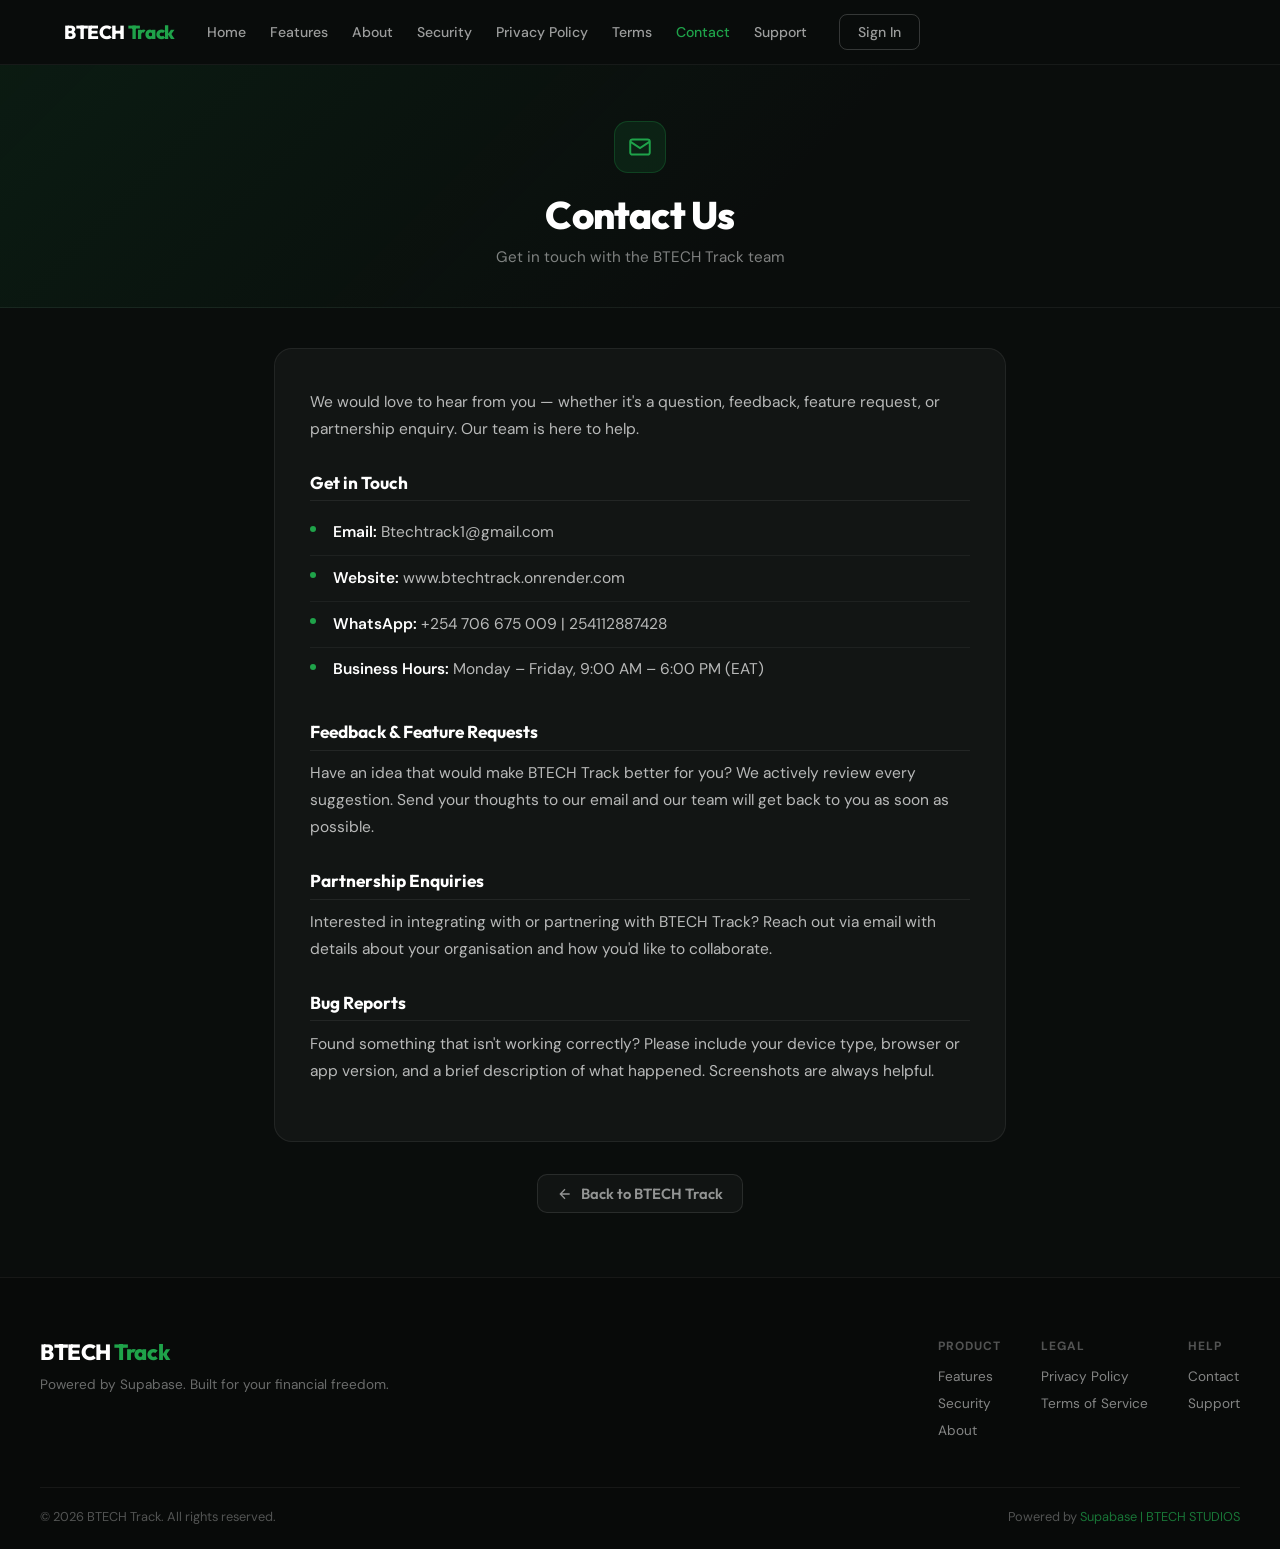
==== commit e277445c: "Update contact.html" ====
--- a/contact.html
+++ b/contact.html
@@ -289,9 +289,9 @@
                 enquiry. Our team is here to help.</p>
             <h3>Get in Touch</h3>
             <ul class="info-list">
-                <li><strong>Email:</strong> support@btechtrack.example</li>
-                <li><strong>Website:</strong> www.btechtrack.example</li>
-                <li><strong>WhatsApp:</strong> +254 706 675 009</li>
+                <li><strong>Email:</strong> Btechtrack1@gmail.com</li>
+                <li><strong>Website:</strong> www.btechtrack.onrender.com</li>
+                <li><strong>WhatsApp:</strong> +254 706 675 009 | 254112887428</li>
                 <li><strong>Business Hours:</strong> Monday – Friday, 9:00 AM – 6:00 PM (EAT)</li>
             </ul>
             <h3>Feedback & Feature Requests</h3>
@@ -341,7 +341,7 @@
         </div>
         <div class="lp-footer-bottom">
             <span>&copy; 2026 BTECH Track. All rights reserved.</span>
-            <span>Powered by <a href="https://supabase.com" target="_blank">Supabase</a></span>
+            <span>Powered by <a href="https://supabase.com" target="_blank">Supabase | BTECH STUDIOS</a></span>
         </div>
     </footer>
 
@@ -399,4 +399,4 @@
     </script>
 </body>
 
-</html>+</html>
